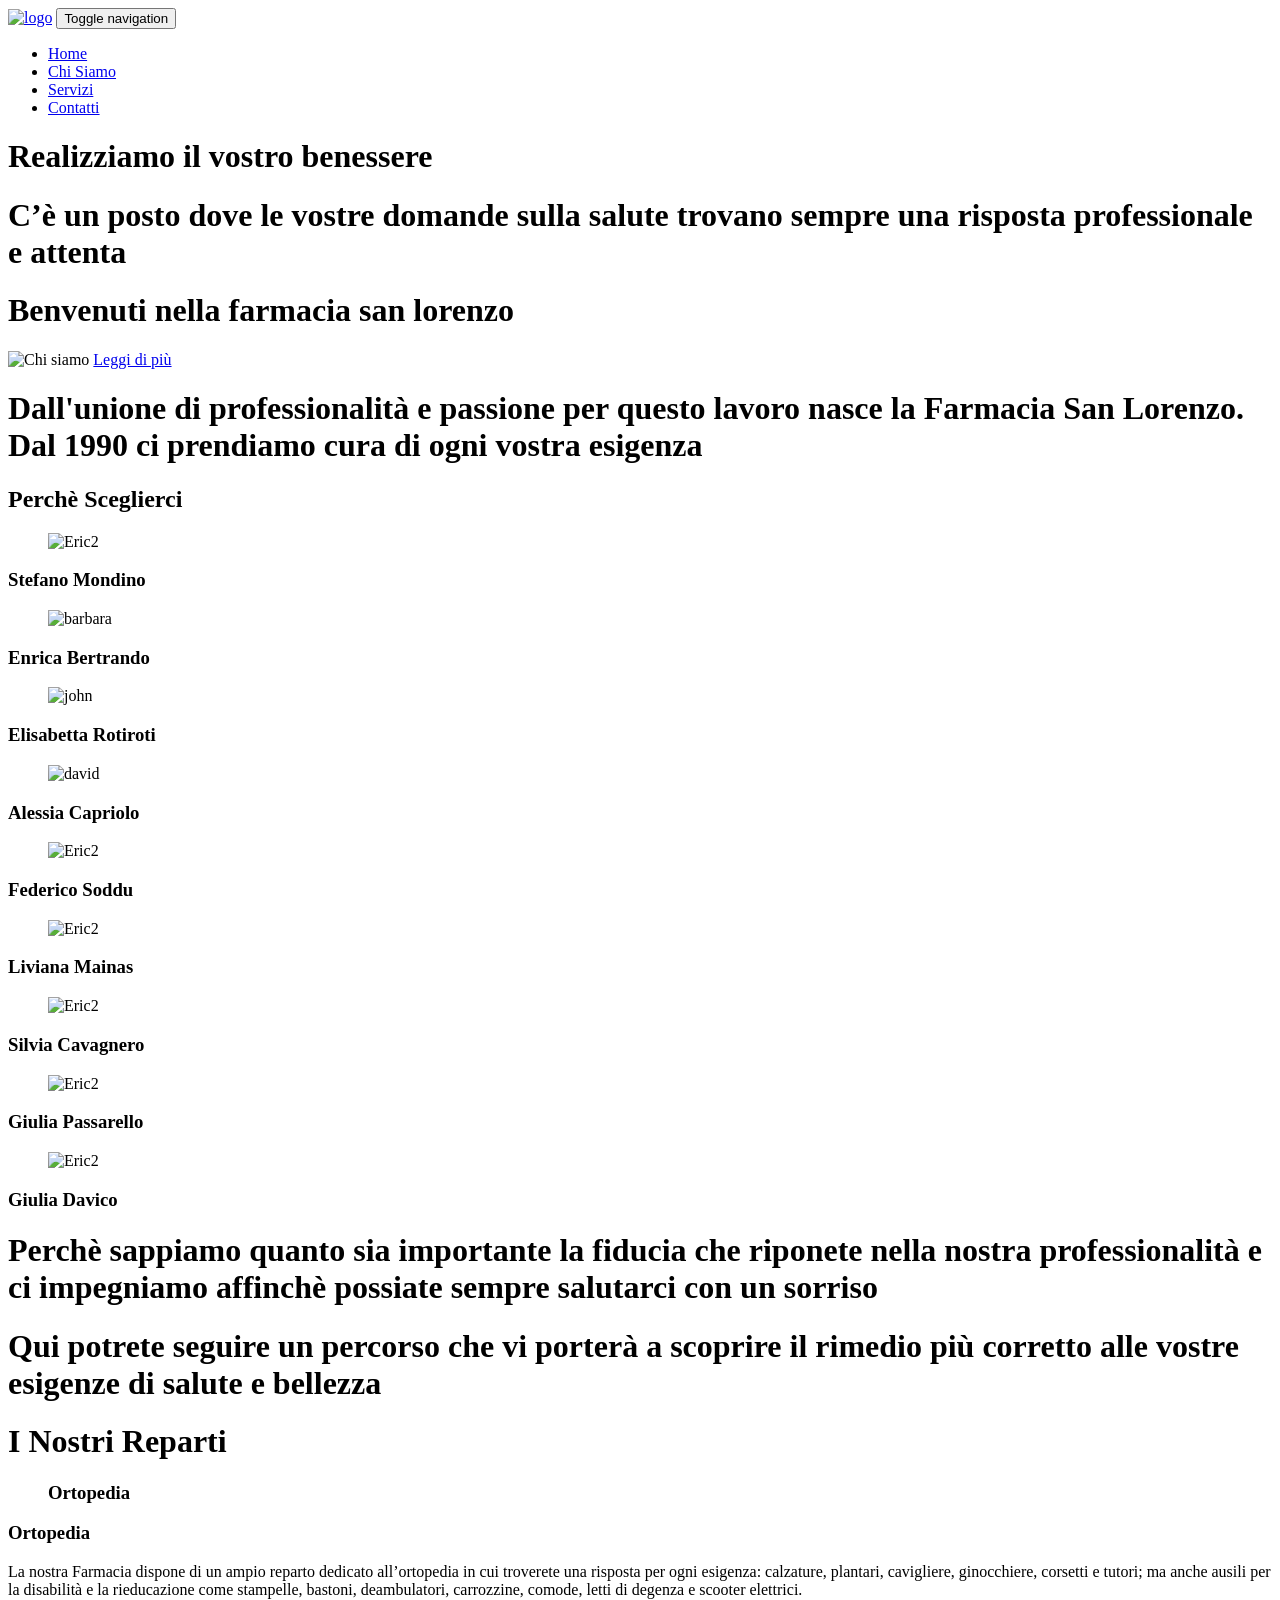
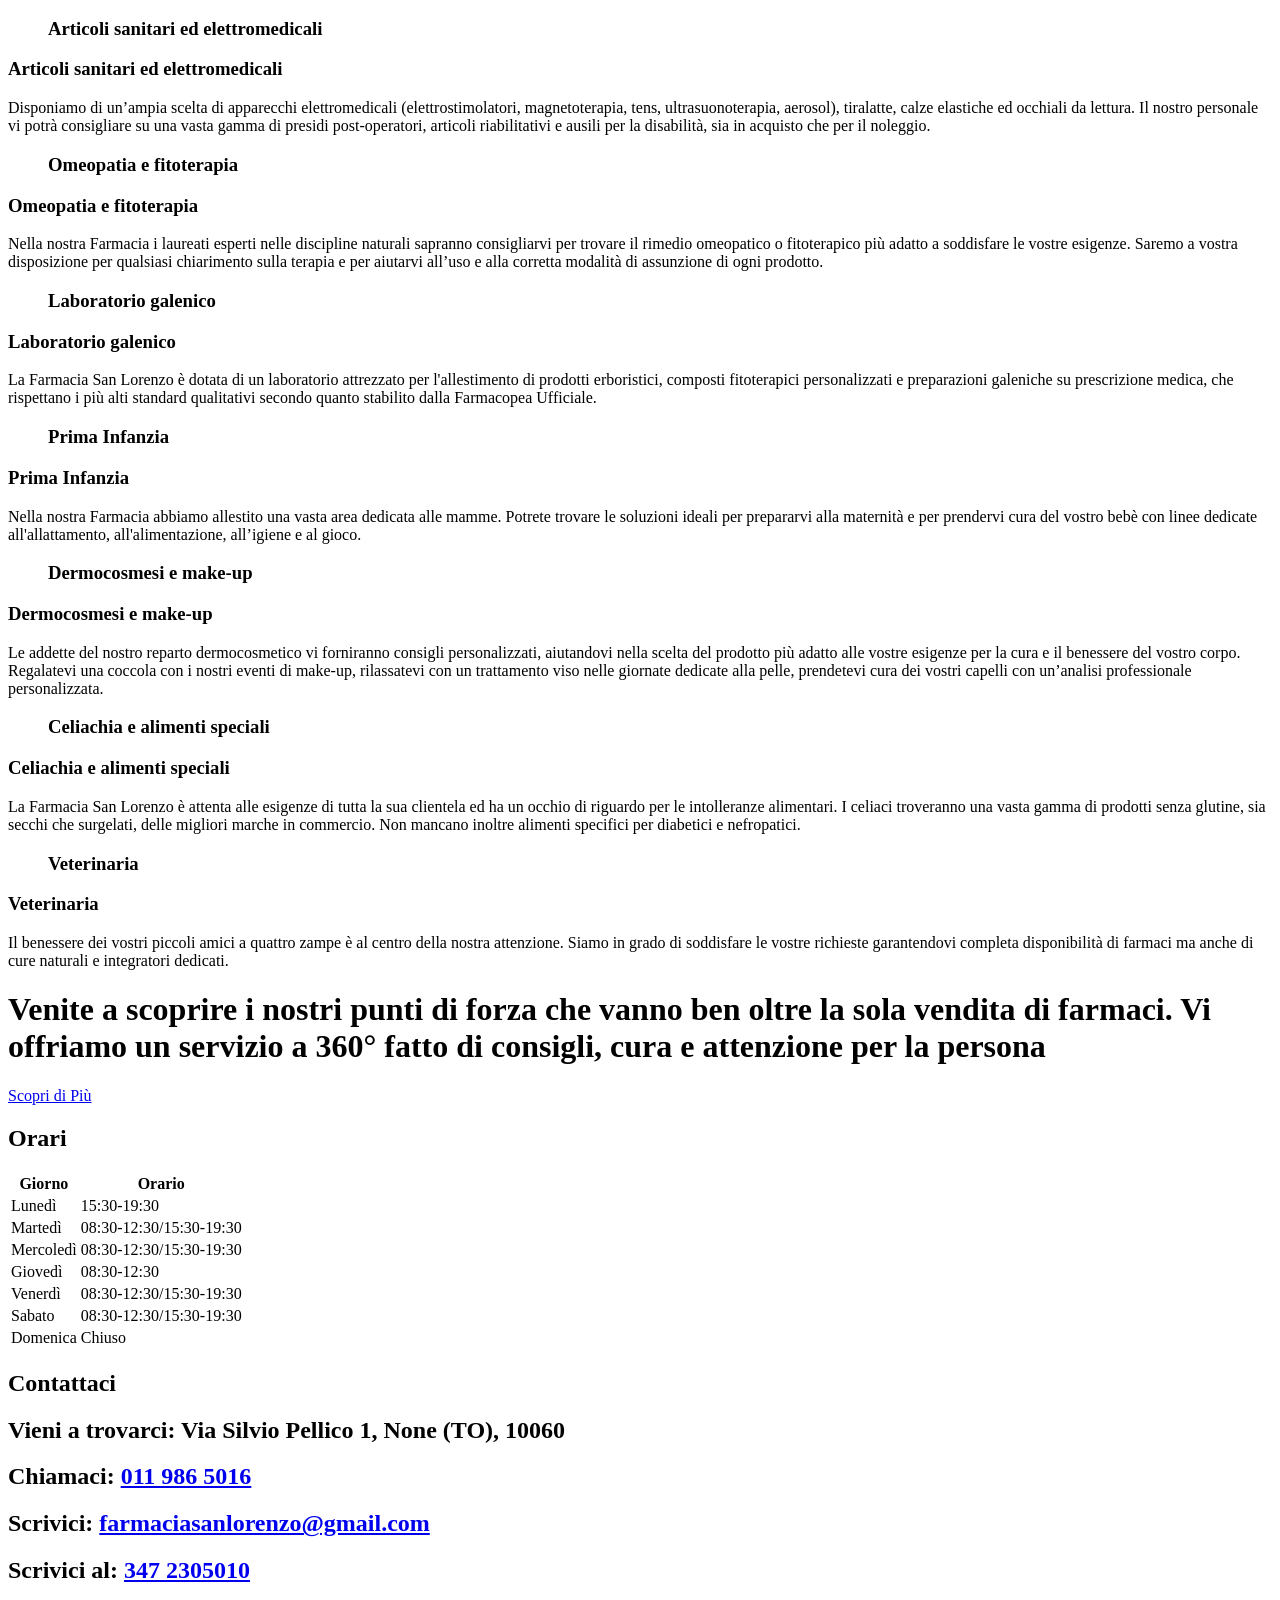
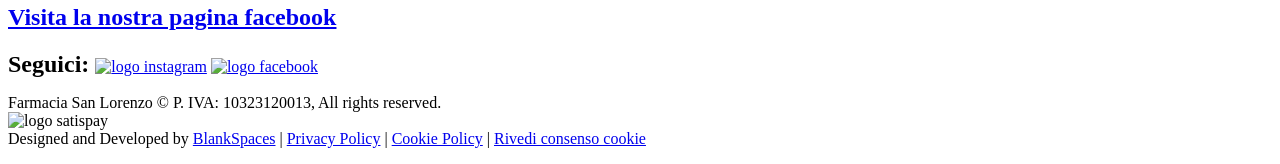
==== index.html @ 815ecdda "Create index.html" ====
<!DOCTYPE html>
<!--[if IE 9]> <html class="ie9"> <![endif]-->
<!--[if !IE]><!-->
<html>
<!--<![endif]-->

<head>
    <!-- <base href="https://www.farmacianone.it/"> -->
    <link rel="apple-touch-icon" sizes="180x180" href="images/apple-touch-icon.png">
    <link rel="icon" type="image/png" href="images/favicon-32x32.png" sizes="32x32">
    <link rel="icon" type="image/png" href="images/favicon-16x16.png" sizes="16x16">
    <link rel="manifest" href="images/manifest.json">
    <link rel="mask-icon" href="images/safari-pinned-tab.svg" color="#5bbad5">
    <link rel="shortcut icon" href="images/favicon.ico">
    <meta name="msapplication-TileColor" content="#ffffff">
    <meta name="msapplication-TileImage" content="images/mstile-144x144.png">
    <meta name="msapplication-config" content="images/browserconfig.xml">
    <meta name="theme-color" content="#ffffff">
    <meta charset="utf-8">
    <title>Farmacia San Lorenzo</title>
    <!--[if IE]> <meta http-equiv="X-UA-Compatible" content="IE=edge"> <![endif]-->
    <meta name="viewport" content="width=device-width, initial-scale=1.0">
    <!-- Google Fonts -->
    <!-- <link href='http://fonts.googleapis.com/css?family=Lato:400,300,700,900,300italic,400italic,700italic' rel='stylesheet' type='text/css'>
    <link href='http://fonts.googleapis.com/css?family=Raleway:400,200,300,500,600,700,800,900' rel='stylesheet' type='text/css'>
    <link href='http://fonts.googleapis.com/css?family=Montserrat:400,700' rel='stylesheet' type='text/css'>
    <link href='http://fonts.googleapis.com/css?family=Open+Sans:400,300italic,400italic,600italic,700italic,600,800,300,700,800italic' rel='stylesheet' type='text/css'>
    <link href='http://fonts.googleapis.com/css?family=Shadows+Into+Light' rel='stylesheet' type='text/css'> -->
    <link rel="stylesheet" href="fonts/futura/stylesheet.css" type="text/css">
    <!-- Google Fonts -->
    <link rel="stylesheet" href="css/animate.css">
    <link rel="stylesheet" href="css/bootstrap.min.css">
    <link rel="stylesheet" href="css/vspacing.min.css">
    <link rel="stylesheet" href="css/font-awesome.min.css">
    <link rel="stylesheet" href="css/simple-line-icons.css">
    <link rel="stylesheet" href="css/style.css">
    <link rel="stylesheet" href="css/revslider/revslider-index10.css">
    <link rel="stylesheet" id="color-scheme" href="css/colors/green.css">
    <link rel="stylesheet" href="css/custom.css">
    <!-- Modernizr -->
    <script src="js/modernizr.js"></script>
    <!--- jQuery -->
    <script src="js/jquery.min.js"></script>
    <!-- Queryloader -->

    <script src="js/queryloader2.min.js"></script>
    <script type="text/javascript">
    var _iub = _iub || [];
    _iub.csConfiguration = {"gdprAppliesGlobally":false,"countryDetection":true,"invalidateConsentWithoutLog":true,"cookiePolicyInOtherWindow":true,"askConsentAtCookiePolicyUpdate":true,"consentOnContinuedBrowsing":false,"perPurposeConsent":true,"lang":"it","siteId":2500313,"floatingPreferencesButtonDisplay":"bottom-right","cookiePolicyId":54361247, "banner":{ "closeButtonRejects":true,"acceptButtonDisplay":true,"customizeButtonDisplay":true,"acceptButtonColor":"#0073CE","acceptButtonCaptionColor":"white","customizeButtonColor":"#212121","customizeButtonCaptionColor":"white","rejectButtonDisplay":true,"rejectButtonColor":"rgba(0, 115.1, 206.17, 0.52)","rejectButtonCaptionColor":"white","listPurposes":true,"explicitWithdrawal":true,"position":"bottom","textColor":"white","backgroundColor":"#000001" }};
    </script>
    <script type="text/javascript" src="//cdn.iubenda.com/cs/iubenda_cs.js" charset="UTF-8" async></script>
</head>

<body>
    <div class="boss-loader-overlay"></div>
    <!-- End .boss-loader-overlay -->

    <div id="wrapper">
        <header id="header" role="banner">
            <nav class="navbar navbar-white navbar-fixed-top animated-dropdown btt-dropdown" role="navigation">
                <div class="navbar-inner sticky-menu">
                    <div class="container">
                        <div class="navbar-header">
                            <a class="navbar-brand logo-farmacia" href="index.php" style="padding:0"><img src="images/SanLorenzo_logo-01.png" class="img-responsive" alt="logo"></a>
                            <button type="button" class="navbar-toggle btn-circle pull-right collapsed" data-toggle="collapse" data-target="#main-navbar-container">
                                <span class="sr-only">Toggle navigation</span>
                                <span class="icon-bar"></span>
                            </button>
                        </div>
                        <!-- End .navbar-header -->
                        <div class="collapse navbar-collapse" id="main-navbar-container">
                            <ul class="nav navbar-nav pull-right">
                                <li class="dropdown active-section">
                                    <a href="index.php">Home</a>
                                </li>
                                <li class="dropdown">
                                    <a href="chi-siamo.html">Chi Siamo</a>
                                </li>
                                <li class="dropdown">
                                    <a href="servizi.html">Servizi</a>
                                </li>
                                <!-- <li class="dropdown">
                                    <a href="news.php">News &amp; Eventi</a>
                                </li> -->
                                <li class="dropdown">
                                    <a href="farmaconsult.php">Contatti</a>
                                </li>
                            </ul>
                        </div>
                        <!-- /.navbar-collapse -->
                    </div>
                    <!-- /.container -->
                </div>
                <!-- End .navbar-inner -->
            </nav>
        </header>
        <!-- End #header -->
        <div id="content" role="main">
            <div id="home-image">
                <div class="container">
                    <div class="row">
                        <div class="col-sm-12">
                            <h1 id="home-content" class="text-uppercase">
                                Realizziamo il vostro benessere
                            </h1>
                        </div>
                    </div>
                </div>
            </div>
            <!-- <div id="revslider-container">
            <div id="revslider">
            <ul>
            <li data-transition="slideleft" data-slotamount="8" data-masterspeed="800" data-thumb="images/farmacia1">

            <img src="images/revslider/dummy.png" alt="slidebg1" data-lazyload="images/farmacia1" data-bgposition="center center" data-bgfit="cover" data-bgrepeat="no-repeat">
        </li>
        <li data-transition="slideleft" data-slotamount="8" data-masterspeed="800" data-thumb="images/farmacia6">

        <img src="images/revslider/dummy.png" alt="slidebg2" data-lazyload="images/farmacia6" data-bgposition="center center" data-bgfit="cover" data-bgrepeat="no-repeat">
    </li>
    <li data-transition="slideleft" data-slotamount="8" data-masterspeed="800" data-thumb="images/farmacia5">

    <img src="images/revslider/dummy.png" alt="slidebg3" data-lazyload="images/farmacia5" data-bgposition="center center" data-bgfit="cover" data-bgrepeat="no-repeat">
</li>
</ul>
</div>

</div> -->
<!-- End #revslider-container -->
<div id="way-home" class="fraseadeffetto">
    <div class="container">
        <div class="row">
            <div class="col-sm-12">
                <h1>C’è un posto dove le vostre domande sulla salute trovano sempre una risposta professionale e attenta</h1>
            </div>
        </div>
    </div>
</div>
<div class=" pt60 pb60" id="chisiamo">
    <div class="container">
        <div class="row">
            <div class="col-sm-10 col-sm-offset-1 text-center">
                <h1 class="title mb30 text-center title-underblock">Benvenuti nella farmacia san lorenzo</h1>
                <!-- <p>Dall'unione di professionalità e passione per questo lavoro nasce la Farmacia San Lorenzo che dal 1990 si prende cura di ogni vostra esigenza</p> -->
                <img src="images/Logo-SanLorenzo.png" alt="Chi siamo" class="center-block img-responsive whoami" />
                <a class="readmore btn btn-default" href="chi-siamo.html">Leggi di più</a>
            </div>
        </div>
    </div>
</div>
<div class="fraseadeffetto2">
    <div class="container">
        <div class="row">
            <div class="col-sm-12">
                <h1>
                    Dall'unione di professionalità e passione per questo lavoro nasce la Farmacia San Lorenzo. Dal 1990 ci prendiamo cura di ogni vostra esigenza
                </h1>
            </div>
        </div>
    </div>
</div>
    <div class="team-parallax">
        <div class="container">
            <div class="row">
                <div class="col-md-12">
                    <h2 class="mb40 title-underblock text-center">Perchè Sceglierci </h2>
                    <div class="team-member-carousel owl-carousel dark nav-higher">
                        <div class="team-member text-center">
                            <figure class="partner">
                                <img src="images/team/baby.jpg" alt="Eric2" class="img-responsive img-circle">
                            </figure>
                            <h3>Stefano Mondino</h3>
                        </div>
                        <!-- End .team-member -->

                        <div class="team-member text-center">
                            <figure class="partner">
                                <img src="images/team/baby1.jpg" alt="barbara" class="img-responsive img-circle">
                            </figure>
                            <h3>Enrica Bertrando</h3>
                        </div>
                        <!-- End .team-member -->

                        <!--<div class="team-member text-center">
                            <figure class="partner">
                                <img src="images/team/baby2.jpg" alt="sarah" class="img-responsive img-circle">
                            </figure>
                            <h3>Para Tiziana</h3>
                        </div>-->
                        <!-- End .team-member -->

                        <div class="team-member text-center">
                            <figure class="partner">
                                <img src="images/team/baby3.jpg" alt="john" class="img-responsive img-circle">
                            </figure>
                            <h3>Elisabetta Rotiroti</h3>
                        </div>
                        <!-- End .team-member -->

                        <div class="team-member text-center">
                            <figure class="partner">
                                <img src="images/team/baby4.jpg" alt="david" class="img-responsive img-circle">
                            </figure>
                            <h3>Alessia Capriolo</h3>
                        </div>
                        <!-- End .team-member -->

                        <div class="team-member text-center">
                            <figure class="partner">
                                <img src="images/team/baby5.jpg" alt="Eric2" class="img-responsive img-circle">
                            </figure>
                            <h3>Federico Soddu</h3>
                        </div>
                        <!-- End .team-member -->

                        <div class="team-member text-center">
                            <figure class="partner">
                                <img src="images/team/baby6.jpg" alt="Eric2" class="img-responsive img-circle">
                            </figure>
                            <h3>Liviana Mainas</h3>
                        </div>
                        <!-- End .team-member -->

                        <div class="team-member text-center">
                            <figure class="partner">
                                <img src="images/team/baby7.jpg" alt="Eric2" class="img-responsive img-circle">
                            </figure>
                            <h3>Silvia Cavagnero</h3>
                        </div>
                        <!-- End .team-member -->

                        <div class="team-member text-center">
                            <figure class="partner">
                                <img src="images/team/baby8.jpg" alt="Eric2" class="img-responsive img-circle">
                            </figure>
                            <h3>Giulia Passarello</h3>
                        </div>
                        <!-- End .team-member -->

                        <div class="team-member text-center">
                            <figure class="partner">
                                <img src="images/team/baby9.jpg" alt="Eric2" class="img-responsive img-circle">
                            </figure>
                            <h3>Giulia Davico</h3>
                        </div>
                        <!-- End .team-member -->
                    </div>
                    <!-- End .owl-carousel -->
                </div>
                <!-- End .col-md-12 -->
            </div>
            <!-- End .row -->
        </div>
        <!-- End .container -->
        <div class="frasesottoteam">
            <div class="container">
                <div class="row">
                    <div class="col-sm-12">
                        <h1 class="text-center">Perchè sappiamo quanto sia importante la fiducia che riponete nella nostra professionalità e ci impegniamo affinchè possiate sempre salutarci con un sorriso
                    </div>
                </div>
            </div>
        </div>
    </div>
    <div id="way-services" class="fraseadeffetto2">
        <div class="container">
            <div class="row">
                <div class="col-sm-12">
                    <h1>Qui potrete seguire un percorso che vi porterà a scoprire il rimedio più corretto alle vostre esigenze di salute e bellezza
                    </div>
                </div>
            </div>
        </div>
        <!-- space -->
        <div id="servizi" class="container-fluid">
            <div class="mb40"></div>
            <h1 class="title text-center mb40 pt20 title-underblock">I Nostri <span class="first-color">Reparti</span></h1>
            <!-- End. container -->
            <div id="portfolio-item-container" class="max-col-4 popup-gallery" data-layoutmode="fitRows">

                <div class="portfolio-item box3d center fashion video">
                    <div class="box3d-wrapper">
                        <figure class="front">
                            <div class="title-tile">
                                <h3 class="btn-block text-center">Ortopedia</h3>
                            </div>
                            <div class="img-tile" style="background-image:url(images/icone/ortopedia.png)"></div>
                        </figure>
                        <div class="portfolio-meta back">
                            <div class="vcenter-container">
                                <div class="vcenter">
                                    <h3 class="portfolio-title text-center title-underblock">Ortopedia</h3>
                                </div>
                                <!-- End .vcenter -->
                                <div class="portfolio-tags">
                                    <p>
                                        La nostra Farmacia dispone di un ampio reparto
                                        dedicato all’ortopedia in cui troverete una risposta per ogni esigenza:
                                        calzature, plantari, cavigliere, ginocchiere, corsetti e tutori; ma
                                        anche ausili per la disabilità e la rieducazione come stampelle,
                                        bastoni, deambulatori, carrozzine, comode, letti di degenza e scooter
                                        elettrici.
                                    </p>
                                </div>

                            </div>
                            <!-- End .vcenter-container -->
                        </div>
                        <!-- End .back -->
                    </div>
                    <!-- End .box3d-wrapper -->
                </div>
                <!-- End .box3d -->
                <div class="portfolio-item box3d center fashion photography">
                    <div class="box3d-wrapper">
                        <figure class="front">
                            <div class="title-tile">
                                <h3 class="btn-block text-center">Articoli sanitari ed elettromedicali</h3>
                            </div>
                            <div class="img-tile" style="background-image:url(images/icone/articoli-sanitari.png)"></div>
                        </figure>
                        <div class="portfolio-meta back">
                            <div class="vcenter-container">
                                <div class="vcenter">
                                    <h3 class="portfolio-title text-center title-underblock">Articoli sanitari ed elettromedicali</h3>
                                </div>
                                <!-- End .vcenter -->
                                <div class="portfolio-tags">
                                    <p>
                                        Disponiamo di un’ampia scelta di apparecchi elettromedicali
                                        (elettrostimolatori, magnetoterapia, tens, ultrasuonoterapia, aerosol),
                                        tiralatte, calze elastiche ed occhiali da lettura. Il nostro personale
                                        vi potrà consigliare su una vasta gamma di presidi post-operatori,
                                        articoli riabilitativi e ausili per la disabilità, sia in acquisto che
                                        per il noleggio.
                                    </p>
                                </div>

                            </div>
                            <!-- End .vcenter-container -->
                        </div>
                        <!-- End .back -->
                    </div>
                    <!-- End .box3d-wrapper -->
                </div>
                <!-- End .box3d -->
                <div class="portfolio-item box3d center video photography">
                    <div class="box3d-wrapper">
                        <figure class="front">
                            <div class="title-tile">
                                <h3 class="btn-block text-center">Omeopatia e fitoterapia</h3>
                            </div>
                            <div class="img-tile" style="background-image:url(images/icone/omeopatia2.png)"></div>
                        </figure>
                        <div class="portfolio-meta back">
                            <div class="vcenter-container">
                                <div class="vcenter">
                                    <h3 class="portfolio-title text-center title-underblock">Omeopatia e fitoterapia</h3>
                                </div>
                                <!-- End .vcenter -->
                                <div class="portfolio-tags">
                                    <p>
                                        Nella nostra Farmacia i laureati esperti nelle discipline
                                        naturali sapranno consigliarvi per trovare il rimedio omeopatico o
                                        fitoterapico più adatto a soddisfare le vostre esigenze. Saremo a vostra
                                        disposizione per qualsiasi chiarimento sulla terapia e per aiutarvi
                                        all’uso e alla corretta modalità di assunzione di ogni prodotto.
                                    </p>
                                </div>

                            </div>
                            <!-- End .vcenter-container -->
                        </div>
                        <!-- End .back -->
                    </div>
                    <!-- End .box3d-wrapper -->
                </div>
                <!-- End .box3d -->
                <div class="portfolio-item box3d center design">
                    <div class="box3d-wrapper">
                        <figure class="front">
                            <div class="title-tile">
                                <h3 class="btn-block text-center">Laboratorio galenico</h3>
                            </div>
                            <div class="img-tile" style="background-image:url(images/icone/laboratorio.png)"></div>
                        </figure>
                        <div class="portfolio-meta back">
                            <div class="vcenter-container">
                                <div class="vcenter">
                                    <h3 class="portfolio-title text-center title-underblock">Laboratorio galenico</h3>
                                </div>
                                <!-- End .vcenter -->
                                <div class="portfolio-tags">
                                    <p>
                                        La Farmacia San Lorenzo è dotata di un laboratorio
                                        attrezzato per l'allestimento di prodotti erboristici, composti
                                        fitoterapici personalizzati e preparazioni galeniche su prescrizione
                                        medica, che rispettano i più alti standard qualitativi secondo quanto
                                        stabilito dalla Farmacopea Ufficiale.
                                    </p>
                                </div>

                            </div>
                            <!-- End .vcenter-container -->
                        </div>
                        <!-- End .back -->
                    </div>
                    <!-- End .box3d-wrapper -->
                </div>
                <!-- End .box3d -->
                <div class="portfolio-item box3d center fashion video">
                    <div class="box3d-wrapper">
                        <figure class="front">
                            <div class="title-tile">
                                <h3 class="btn-block text-center">Prima Infanzia</h3>
                            </div>
                            <div class="img-tile" style="background-image:url(images/icone/infanzia.png)"></div>
                        </figure>
                        <div class="portfolio-meta back">
                            <div class="vcenter-container">
                                <div class="vcenter">
                                    <h3 class="portfolio-title text-center title-underblock">Prima Infanzia</h3>
                                </div>
                                <!-- End .vcenter -->
                                <div class="portfolio-tags">
                                    <p>
                                        Nella nostra Farmacia abbiamo allestito una vasta
                                        area dedicata alle mamme. Potrete trovare le soluzioni ideali per
                                        prepararvi alla maternità e per prendervi cura del vostro bebè con linee
                                        dedicate all'allattamento, all'alimentazione, all’igiene e al gioco.
                                    </p>
                                </div>

                            </div>
                            <!-- End .vcenter-container -->
                        </div>
                        <!-- End .back -->
                    </div>
                    <!-- End .box3d-wrapper -->
                </div>
                <!-- End .box3d -->
                <div class="portfolio-item box3d center fashion photography">
                    <div class="box3d-wrapper">
                        <figure class="front">
                            <div class="title-tile">
                                <h3 class="btn-block text-center">Dermocosmesi e make-up</h3>
                            </div>
                            <div class="img-tile" style="background-image:url(images/icone/cosmetici.png)"></div>
                        </figure>
                        <div class="portfolio-meta back">
                            <div class="vcenter-container">
                                <div class="vcenter">
                                    <h3 class="portfolio-title text-center title-underblock">Dermocosmesi e make-up</h3>
                                </div>
                                <!-- End .vcenter -->
                                <div class="portfolio-tags">
                                    <p>
                                        Le addette del nostro reparto dermocosmetico vi forniranno
                                        consigli personalizzati, aiutandovi nella scelta del prodotto più adatto
                                        alle vostre esigenze per la cura e il benessere del vostro corpo.
                                        Regalatevi una coccola con i nostri eventi di make-up, rilassatevi con
                                        un trattamento viso nelle giornate dedicate alla pelle, prendetevi cura
                                        dei vostri capelli con un’analisi professionale personalizzata.
                                    </p>
                                </div>

                            </div>
                            <!-- End .vcenter-container -->
                        </div>
                        <!-- End .back -->
                    </div>
                    <!-- End .box3d-wrapper -->
                </div>
                <!-- End .box3d -->
                <div class="portfolio-item box3d center video photography">
                    <div class="box3d-wrapper">
                        <figure class="front">
                            <div class="title-tile">
                                <h3 class="btn-block text-center">Celiachia e alimenti speciali</h3>
                            </div>
                            <div class="img-tile" style="background-image:url(images/icone/glutine.png)"></div>
                        </figure>
                        <div class="portfolio-meta back">
                            <div class="vcenter-container">
                                <div class="vcenter">
                                    <h3 class="portfolio-title text-center title-underblock">Celiachia e alimenti speciali</h3>
                                </div>
                                <!-- End .vcenter -->
                                <div class="portfolio-tags">
                                    <p>
                                        La Farmacia San Lorenzo è attenta alle esigenze di tutta la
                                        sua clientela ed ha un occhio di riguardo per le intolleranze
                                        alimentari. I celiaci troveranno una vasta gamma di prodotti senza
                                        glutine, sia secchi che surgelati, delle migliori marche in commercio.
                                        Non mancano inoltre alimenti specifici per diabetici e nefropatici.
                                    </p>
                                </div>

                            </div>
                            <!-- End .vcenter-container -->
                        </div>
                        <!-- End .back -->
                    </div>
                    <!-- End .box3d-wrapper -->
                </div>
                <!-- End .box3d -->
                <div class="portfolio-item box3d center design">
                    <div class="box3d-wrapper">
                        <figure class="front">
                            <div class="title-tile">
                                <h3 class="btn-block text-center">Veterinaria</h3>
                            </div>
                            <div class="img-tile" style="background-image:url(images/icone/veterinaria.png)"></div>
                        </figure>
                        <div class="portfolio-meta back">
                            <div class="vcenter-container">
                                <div class="vcenter">
                                    <h3 class="portfolio-title text-center title-underblock">Veterinaria</h3>
                                </div>
                                <!-- End .vcenter -->
                                <div class="portfolio-tags">
                                    <p>
                                        Il benessere dei vostri piccoli amici a quattro
                                        zampe è al centro della nostra attenzione. Siamo in grado di soddisfare
                                        le vostre richieste garantendovi completa disponibilità di farmaci ma
                                        anche di cure naturali e integratori dedicati.
                                    </p>
                                </div>
                            </div>
                            <!-- End .vcenter-container -->
                        </div>
                        <!-- End .back -->
                    </div>
                    <!-- End .box3d-wrapper -->
                </div>
                <!-- End .box3d -->
            </div>
        </div>
        <!-- End #portfolio-item-container -->
        <div id="way-news" class="fraseadeffetto2">
            <div class="container">
                <div class="row">
                    <div class="col-sm-12">
                        <h1>
                            Venite a scoprire i nostri punti di forza che vanno ben
                            oltre la sola vendita di farmaci. Vi offriamo un servizio a 360° fatto
                            di consigli, cura e attenzione per la persona
                        </h1>
                    </div>
                    <div class="col-sm-12">
                        <a href="servizi.html" class="btn readmore btn-default ">Scopri di Più</a>
                    </div>
                </div>
            </div>
        </div>
        <div class="mb20 visible-xs visible-sm"></div>
        <!--space -->
        <!-- <div class="title text-center parallax pt200 pb200">
            <div class="container">
                <div class="row">
                    <div class="col-md-8 col-md-push-2">
                        <h2 class="title text-center mb10 title-underblock">Scarica gratuitamente la nostra app da  Google Play Store ed App Store</h2>
                        <h2 class="title text-center mb30">La vostra farmacia a portata di app!</h2>
                        <h3 class="text-center">
                        L' impresa leader in Italia nella gestione economica e logistica della Farmacia
                    </h3>
                    <div class="mb20"></div>
                    <div class="col-sm-12">
                        <a href="farmaconsult.php" class="btn btn-default readmore text-uppercase ">Contattaci</a>
                    </div>
                </div>
            </div>
        </div>
    </div> -->

    <div id="wrapper-contatti">
        <div class="container pt50 pb50" id="contatti">
            <div class="row">
                <div class="col-sm-8 col-sm-offset-2">
                    <div class="widget">
                        <h2 class="text-center title-underblock">Orari</h2>
                        <div class="table-responsive mt30">
                            <table class="table table-bordered">
                                <thead>
                                    <tr>
                                        <th class="text-center">Giorno</th>
                                        <th class="text-center">Orario </th>
                                    </tr>
                                </thead>
                                <tbody>
                                    <tr><td class="text-center">Lunedì</td><td class="text-center">15:30-19:30</td></tr><tr><td class="text-center">Martedì</td><td class="text-center">08:30-12:30/15:30-19:30</td></tr><tr><td class="text-center">Mercoledì</td><td class="text-center">08:30-12:30/15:30-19:30</td></tr><tr><td class="text-center">Giovedì</td><td class="text-center">08:30-12:30</td></tr><tr><td class="text-center">Venerdì</td><td class="text-center">08:30-12:30/15:30-19:30</td></tr><tr><td class="text-center">Sabato</td><td class="text-center">08:30-12:30/15:30-19:30</td></tr><tr class="active"><td class="text-center">Domenica</td><td class="text-center">Chiuso</td></tr>                                </tbody>
                            </table>
                        </div>
                        <!-- End .table-responsive -->
                    </div>
                </div>
                <!-- End .col-sm-6 -->
            </div>
            <!-- End .row -->
        </div>
    </div>
</div>
<footer id="footer" role="contentinfo">
    <div id="footer-top-map"></div>
    <!-- End #footer-top-map -->
    <div class="mb60"></div>
    <!-- space -->
    <div class="container">
        <div class="row">
            <div class="col-sm-12 pb50 text-center">
                <h2 class="mb30 title-underblock">Contattaci</h2>
                <div class="col-sm-12 mega-contact">
                    <h2>
                        <strong>Vieni a trovarci: </strong> Via Silvio Pellico 1, None (TO), 10060
                    </h2>
                </div>
                <div class="col-sm-12 mega-contact">
                    <h2 class="tel">
                        <strong>Chiamaci: </strong><a href="tel:+390119865016">011 986 5016</a>
                    </h2>
                </div>
                <div class="col-xs-12 mega-contact">
                    <h2>
                        <strong>Scrivici: </strong> <a href="mailto:farmaciasanlorenzo@gmail.com">farmaciasanlorenzo@gmail.com</a>
                    </h2>
                </div>
                <div class="col-sm-12 mega-contact">
                    <h2>
                        <strong>Scrivici al: </strong> <a href="tel:+393472305010">347 2305010</a>
                    </h2>
                </div>
                <div class="col-xs-12 mega-contact">
                    <h2>
                        <a href="https://www.facebook.com/Farmacia-San-Lorenzo-207963442566927/"><strong>Visita la nostra pagina facebook </strong></a>
                    </h2>
                </div>
                <div class="col-xs-12 mega-contact">
                    <h2 style="display: inline">
                        <strong>Seguici:</strong>
                    </h2>
                        <a href="https://www.instagram.com/farmaciasanlorenzonone/"><img width="30px" src="images/instagram.png" alt="logo instagram"></a>
                        <a href="https://www.facebook.com/Farmacia-San-Lorenzo-207963442566927/"><img width="30px" src="images/facebook.png" alt="logo facebook"></a>
                </div>
            </div>
            <!-- End .col-xs-12 -->
        </div>
        <!-- <div class="col-sm-6 col-sm-offset-3">
            <h2 class="mb30">Contattaci</h2>
            <form action="contacts.php" method="post" id="contact-form">
                <div class="row">
                    <div class="col-md-6">
                        <div class="form-group">
                            <label for="contactname" class="input-desc">Nome</label>
                            <input type="text" class="form-control" id="contactname" name="contactname" placeholder="Nome" required>
                        </div>

                    </div>

                    <div class="col-md-6">
                        <div class="form-group">
                            <label for="contactlastname" class="input-desc">Cognome</label>
                            <input type="text" class="form-control" id="contactsurname" name="contactsurname" placeholder="Cognome">
                        </div>

                    </div>

                </div>

                <div class="row">
                    <div class="col-md-6">
                        <div class="form-group">
                            <label for="contactemail" class="input-desc">Email</label>
                            <input type="email" class="form-control" id="contactemail" name="contactemail" placeholder="Email" required>
                        </div>

                    </div>

                    <div class="col-md-6">
                        <div class="form-group">
                            <label for="contactsubject" class="input-desc">Telefono</label>
                            <input type="tel" class="form-control" id="contactphone" name="contactphone" placeholder="Telefono">
                        </div>

                    </div>

                </div>

                <div class="row">
                    <div class="col-md-12">
                        <div class="form-group">
                            <label for="contactmessage" class="input-desc">Messaggio</label>
                            <textarea class="form-control" rows="6" id="contactmessage" name="contactmessage" placeholder="Messaggio" required></textarea>
                        </div>

                        <input type="hidden" name="contacttoken" value="vogAh63vK/5WqNSqPUGpSOhT5IsOJ/3h">

                        <div class="mb5"></div>

                        <div class="col-xs-12 text-center">
                            <div class="form-group">
                                <button type="submit" class="btn btn-default readmore min-width" data-loading-text="Invio..">Invia</button>
                            </div>
                        </div>
                    </div>

                </div>

            </form>
        </div>
        <div class="mb40 visible-xs"></div> -->
        <!-- space -->


    </div>
    <!-- End .container -->
    <div class="mb40 mb30-xs"></div>
    <!-- space -->
</div>
<!-- End #content -->
<div id="footer-bottom">
    <div class="container">
        <div class="row">
            <div class="col-xs-12">
                <p class="copyright">Farmacia San Lorenzo &copy; P. IVA: 10323120013, All rights reserved.
                <br>
                <img width="110px" src="images/satispay.png" alt="logo satispay">
                <br> Designed and Developed by <a href="http://www.blankspaces.it">BlankSpaces</a>
                    | <a href="privacy-policy.html">Privacy Policy</a>
                    |
                    <a href="cookie-policy.html">Cookie Policy</a>
                    |
                    <a href="#" class="iubenda-cs-preferences-link">Rivedi consenso cookie</a>
                </p>
            </div>
            <!-- End .col-xs-12 -->
        </div>
        <!-- End .row -->
    </div>
    <!-- End .container -->
</div>
<!-- End #footer-bottom -->
</footer>
<!-- End #footer -->
</div>
<!-- End #wrapper -->
<a href="#top" id="scroll-top" class="white" title="Back to Top"><i class="fa fa-long-arrow-up"></i></a>
<a class="whatsapp" href="https://wa.me/393472305010" title="Whataspp chat" target="_blank" rel="noopener nofollow"><i class="fa fa-whatsapp"></i></a>
<!-- END -->
<!-- Smoothscroll -->
<script src="js/smoothscroll.js"></script>
<script src="js/bootstrap.min.js"></script>
<!-- <script src="js/jquery.hoverIntent.min.js"></script> -->
<script src="js/jquery.nicescroll.min.js"></script>
<script src="js/noframework.waypoints.min.js"></script>
<!-- <script src="js/waypoints-sticky.min.js"></script> -->
<!-- <script src="js/jquery.debouncedresize.js"></script> -->
<!-- <script src="js/retina.min.js"></script> -->
<script src="js/owl.carousel.min.js"></script>
<!-- <script src="js/jflickrfeed.min.js"></script> -->
<!-- <script src="js/twitter/jquery.tweet.min.js"></script> -->
<!-- <script src="js/skrollr.min.js"></script> -->
<!-- <script src="js/jquery.countTo.js"></script> -->
<script src="js/isotope.pkgd.min.js"></script>
<script src="js/jquery.themepunch.tools.min.js"></script>
<script src="js/jquery.themepunch.revolution.min.js"></script>
<!-- <script src="js/wow.min.js"></script> -->
<!-- <script src="js/jquery.validate.min.js"></script> -->
<script src="js/contact.js"></script>
<script src="js/main.js"></script>
<script>
// var stickyMenu = new Waypoint({
//     element: document.getElementById('su-di-noi'),
//     handler: function(direction) {
//         if (direction === 'down') {
//             this.destroy();
//         }
//     },
//     offset: '20%',
//     triggerOnce: true
// });
</script>
<!-- Google map javascript api v3 -->
<script src="https://maps.googleapis.com/maps/api/js?callback=initMap&key=AIzaSyBmjQYmdZnosbAmyFQnWOx8FyLU5jUsHJM" async defer></script>
<script>
var initMap = function() {
    if (document.getElementById("footer-top-map")) {
        var locations = [
            ['<div class="map-info-box"><ul class="contact-info-list"><li><span><i class="fa fa-home fa-fw"></i></span> Farmacia San Lorenzo - Via Silvio Pellico 1, 10060 None (TO)</li><li><span><i class="fa fa-phone fa-fw"></i></span> +39 011 986 5016</li></ul></div>', 44.9338544, 7.5415832, 15]
        ];

        var map = new google.maps.Map(document.getElementById('footer-top-map'), {
            zoom: 16,
            center: new google.maps.LatLng(44.9338544, 7.5415832),
            scrollwheel: false,
            mapTypeId: google.maps.MapTypeId.ROADMAP,

        });

        var infowindow = new google.maps.InfoWindow();
        var marker, i;

        for (i = 0; i < locations.length; i++) {
            marker = new google.maps.Marker({
                position: new google.maps.LatLng(locations[i][1], locations[i][2]),
                map: map,
                animation: google.maps.Animation.DROP,
                icon: 'images/pin2.png',
            });

            google.maps.event.addListener(marker, 'click', (function(marker, i) {
                return function() {
                    infowindow.setContent(locations[i][0]);
                    infowindow.open(map, marker);
                }
            })(marker, i));
        }
    }
};

$(document).ready(function() {
    $(".portfolio-item").on("click", function() {
        $(this).toggleClass("hover");
    });

    /* var waypoint_home = new Waypoint({
        element: document.getElementById('home-image'),
        handler: function(direction) {
            $('.active-section').removeClass('active-section');
            $('#main-navbar-container li:eq(0)').addClass('active-section');
        }
    });

    var waypoint_home_2 = new Waypoint({
        element: document.getElementById('way-home'),
        handler: function(direction) {
            $('.active-section').removeClass('active-section');
            $('#main-navbar-container li:eq(0)').addClass('active-section');
        }
    });

    var waypoint_whoami = new Waypoint({
        element: document.getElementById('chisiamo'),
        handler: function(direction) {
            $('.active-section').removeClass('active-section');
            $('#main-navbar-container li:eq(1)').addClass('active-section');
        }
    });

    var waypoint_services = new Waypoint({
        element: document.getElementById('way-services'),
        handler: function(direction) {
            $('.active-section').removeClass('active-section');
            $('#main-navbar-container li:eq(2)').addClass('active-section');
        }
    });

    var waypoint_news = new Waypoint({
        element: document.getElementById('way-news'),
        handler: function(direction) {
            $('.active-section').removeClass('active-section');
            $('#main-navbar-container li:eq(3)').addClass('active-section');
        }
    });

    var waypoint_contacts = new Waypoint({
        element: document.getElementById('wrapper-contatti'),
        handler: function(direction) {
            $('.active-section').removeClass('active-section');
            $('#main-navbar-container li:eq(4)').addClass('active-section');
        }
    }); */
});

</script>
</body>

</html>
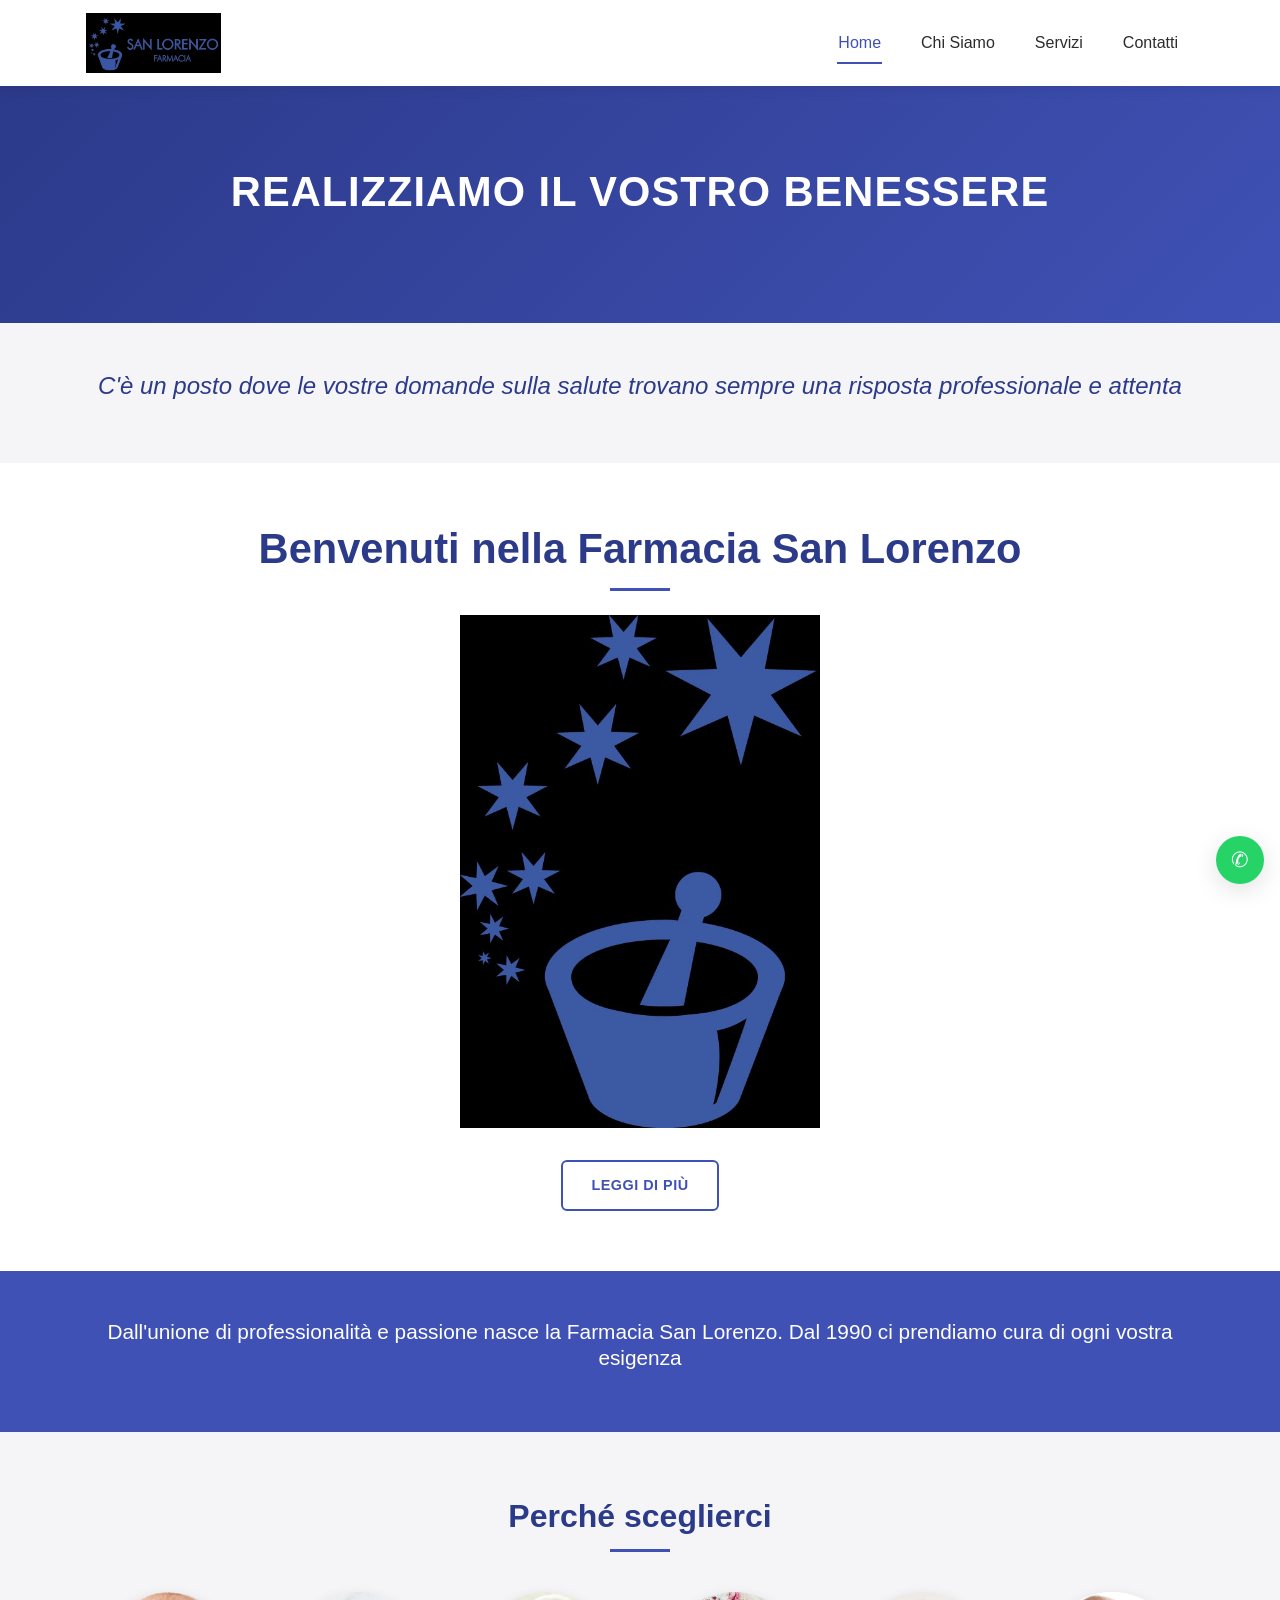
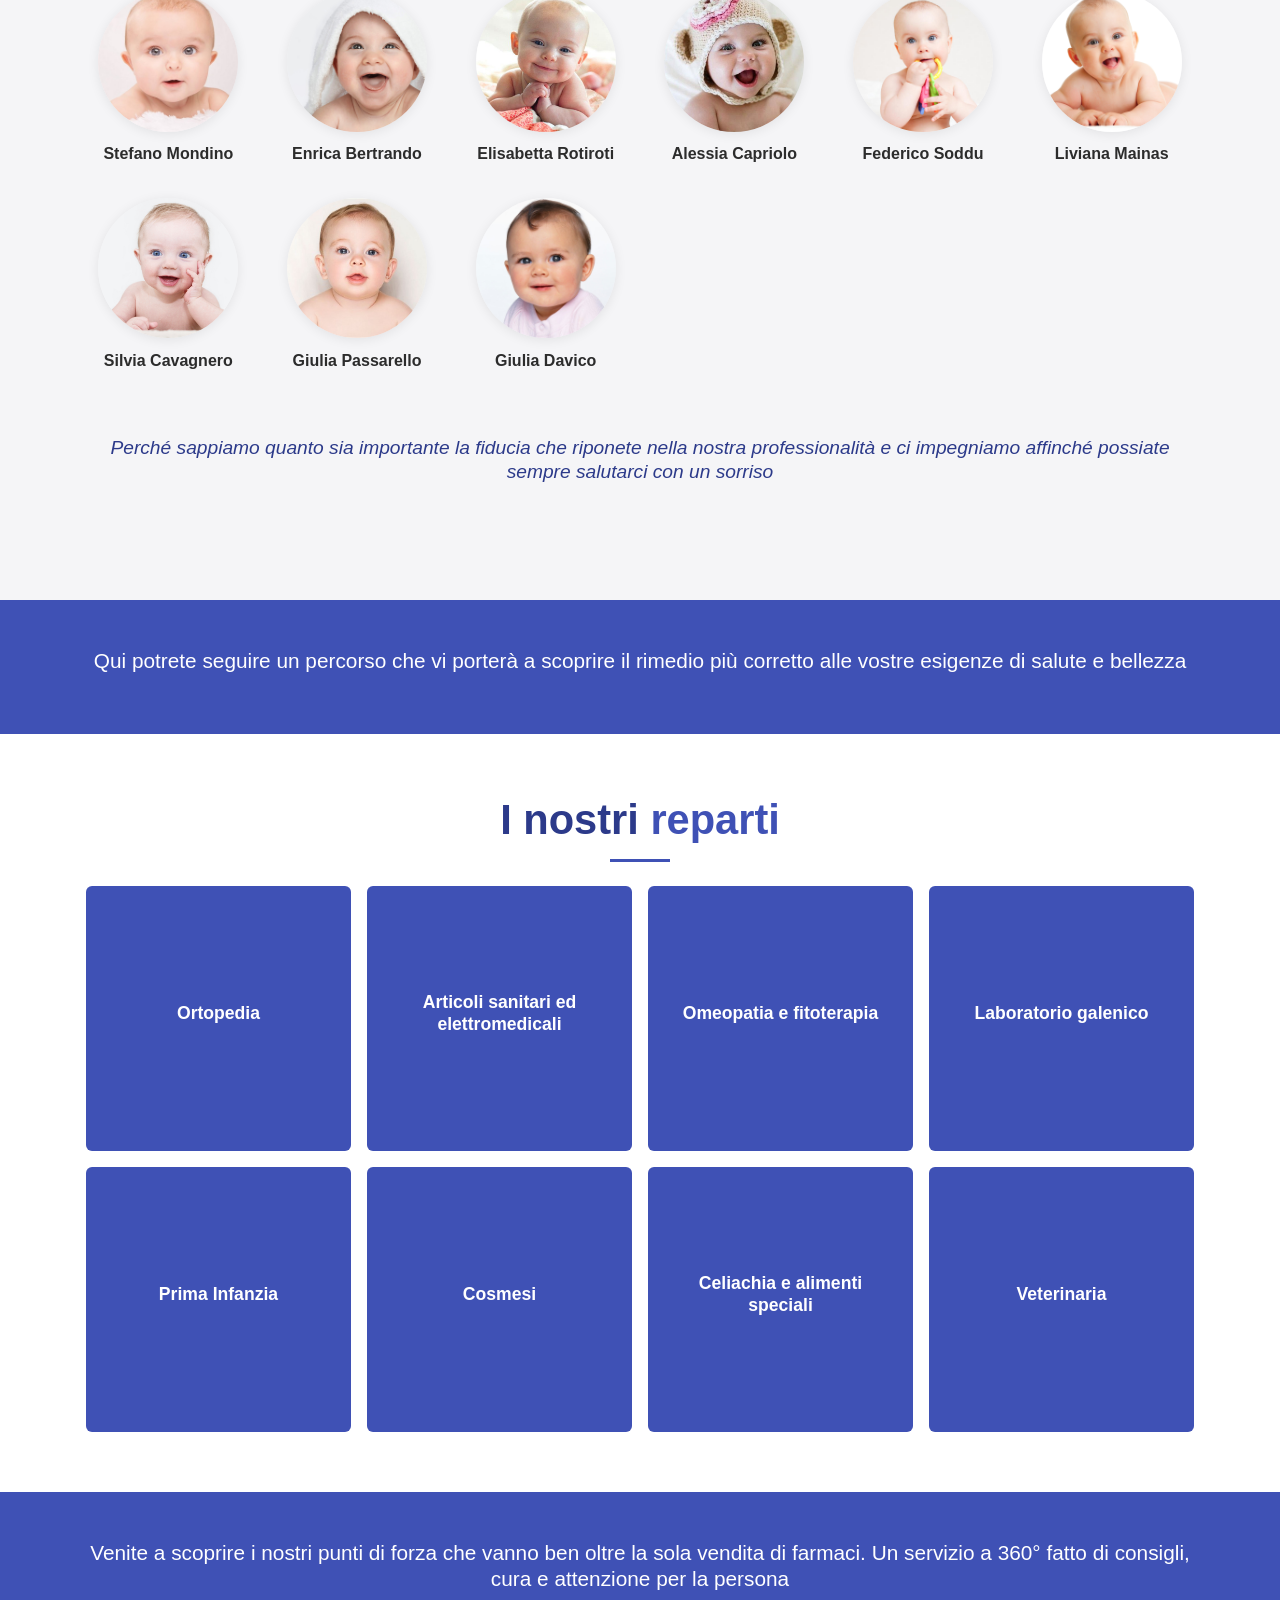
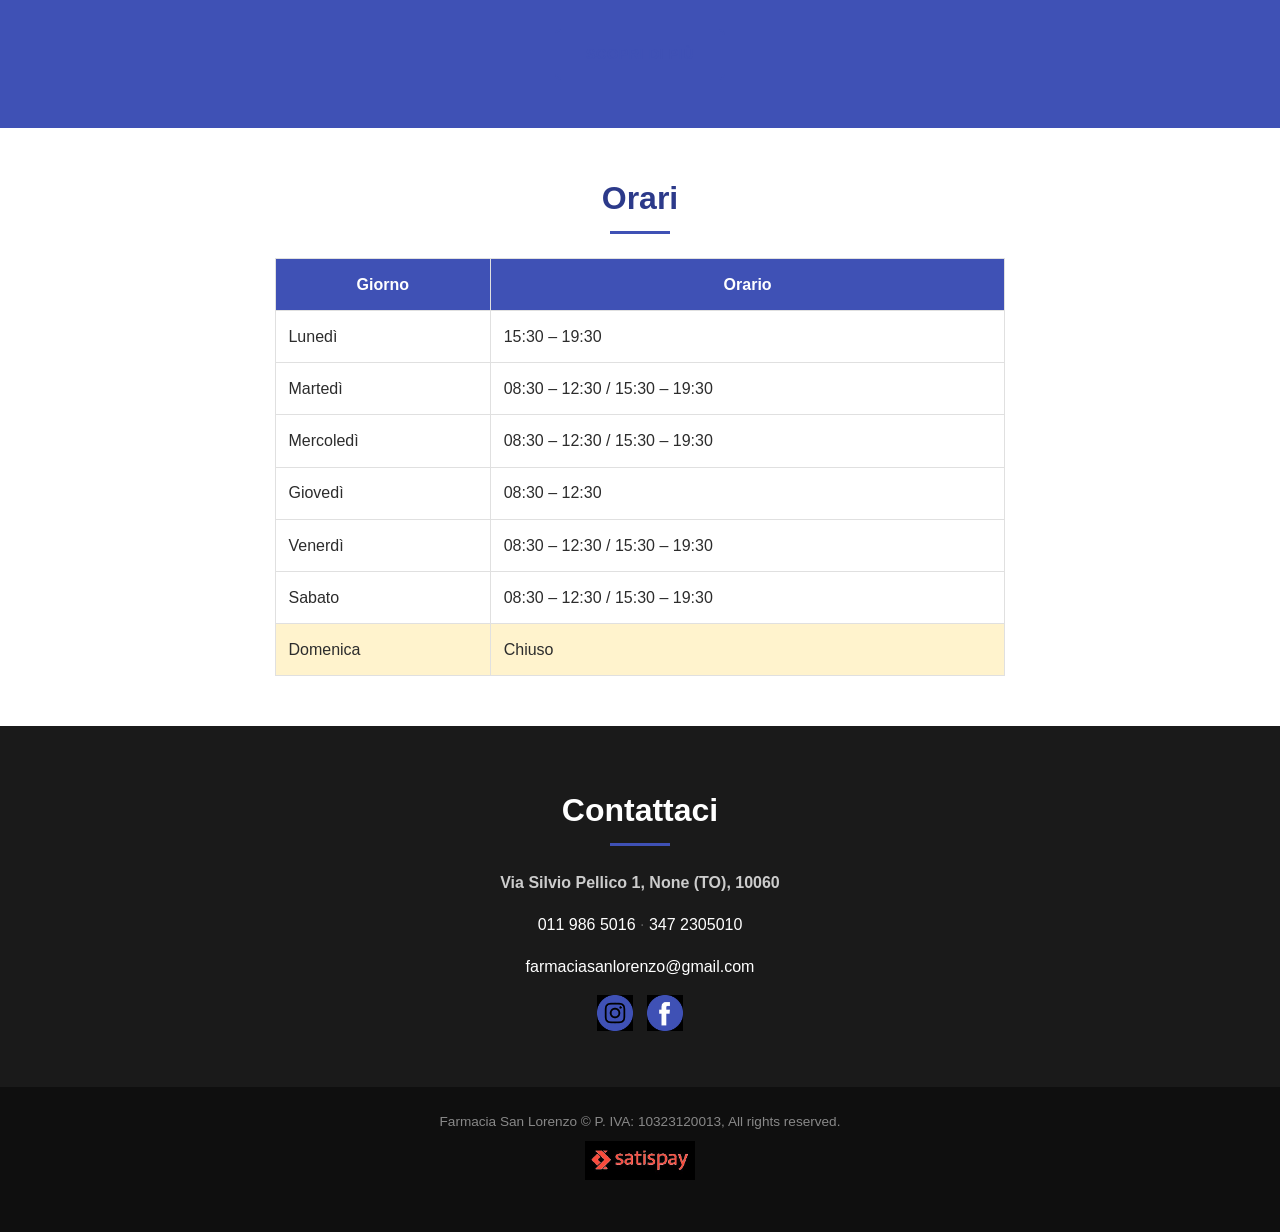
==== commit 79e1bd27: "Add files via upload" ====
--- a/index.html
+++ b/index.html
@@ -1,877 +1,204 @@
 <!DOCTYPE html>
-<!--[if IE 9]> <html class="ie9"> <![endif]-->
-<!--[if !IE]><!-->
-<html>
-<!--<![endif]-->
-
+<html lang="it">
 <head>
-    <!-- <base href="https://www.farmacianone.it/"> -->
-    <link rel="apple-touch-icon" sizes="180x180" href="images/apple-touch-icon.png">
-    <link rel="icon" type="image/png" href="images/favicon-32x32.png" sizes="32x32">
-    <link rel="icon" type="image/png" href="images/favicon-16x16.png" sizes="16x16">
-    <link rel="manifest" href="images/manifest.json">
-    <link rel="mask-icon" href="images/safari-pinned-tab.svg" color="#5bbad5">
-    <link rel="shortcut icon" href="images/favicon.ico">
-    <meta name="msapplication-TileColor" content="#ffffff">
-    <meta name="msapplication-TileImage" content="images/mstile-144x144.png">
-    <meta name="msapplication-config" content="images/browserconfig.xml">
-    <meta name="theme-color" content="#ffffff">
-    <meta charset="utf-8">
-    <title>Farmacia San Lorenzo</title>
-    <!--[if IE]> <meta http-equiv="X-UA-Compatible" content="IE=edge"> <![endif]-->
-    <meta name="viewport" content="width=device-width, initial-scale=1.0">
-    <!-- Google Fonts -->
-    <!-- <link href='http://fonts.googleapis.com/css?family=Lato:400,300,700,900,300italic,400italic,700italic' rel='stylesheet' type='text/css'>
-    <link href='http://fonts.googleapis.com/css?family=Raleway:400,200,300,500,600,700,800,900' rel='stylesheet' type='text/css'>
-    <link href='http://fonts.googleapis.com/css?family=Montserrat:400,700' rel='stylesheet' type='text/css'>
-    <link href='http://fonts.googleapis.com/css?family=Open+Sans:400,300italic,400italic,600italic,700italic,600,800,300,700,800italic' rel='stylesheet' type='text/css'>
-    <link href='http://fonts.googleapis.com/css?family=Shadows+Into+Light' rel='stylesheet' type='text/css'> -->
-    <link rel="stylesheet" href="fonts/futura/stylesheet.css" type="text/css">
-    <!-- Google Fonts -->
-    <link rel="stylesheet" href="css/animate.css">
-    <link rel="stylesheet" href="css/bootstrap.min.css">
-    <link rel="stylesheet" href="css/vspacing.min.css">
-    <link rel="stylesheet" href="css/font-awesome.min.css">
-    <link rel="stylesheet" href="css/simple-line-icons.css">
-    <link rel="stylesheet" href="css/style.css">
-    <link rel="stylesheet" href="css/revslider/revslider-index10.css">
-    <link rel="stylesheet" id="color-scheme" href="css/colors/green.css">
-    <link rel="stylesheet" href="css/custom.css">
-    <!-- Modernizr -->
-    <script src="js/modernizr.js"></script>
-    <!--- jQuery -->
-    <script src="js/jquery.min.js"></script>
-    <!-- Queryloader -->
-
-    <script src="js/queryloader2.min.js"></script>
-    <script type="text/javascript">
-    var _iub = _iub || [];
-    _iub.csConfiguration = {"gdprAppliesGlobally":false,"countryDetection":true,"invalidateConsentWithoutLog":true,"cookiePolicyInOtherWindow":true,"askConsentAtCookiePolicyUpdate":true,"consentOnContinuedBrowsing":false,"perPurposeConsent":true,"lang":"it","siteId":2500313,"floatingPreferencesButtonDisplay":"bottom-right","cookiePolicyId":54361247, "banner":{ "closeButtonRejects":true,"acceptButtonDisplay":true,"customizeButtonDisplay":true,"acceptButtonColor":"#0073CE","acceptButtonCaptionColor":"white","customizeButtonColor":"#212121","customizeButtonCaptionColor":"white","rejectButtonDisplay":true,"rejectButtonColor":"rgba(0, 115.1, 206.17, 0.52)","rejectButtonCaptionColor":"white","listPurposes":true,"explicitWithdrawal":true,"position":"bottom","textColor":"white","backgroundColor":"#000001" }};
-    </script>
-    <script type="text/javascript" src="//cdn.iubenda.com/cs/iubenda_cs.js" charset="UTF-8" async></script>
+<meta charset="utf-8">
+<meta name="viewport" content="width=device-width, initial-scale=1.0">
+<title>Farmacia San Lorenzo | None (TO)</title>
+<meta name="description" content="Farmacia San Lorenzo a None (TO), dal 1990 al servizio del vostro benessere. Servizi, ortopedia, omeopatia, laboratorio galenico.">
+<meta name="theme-color" content="#3F51B5">
+<link rel="stylesheet" href="style.css">
 </head>
-
 <body>
-    <div class="boss-loader-overlay"></div>
-    <!-- End .boss-loader-overlay -->
-
-    <div id="wrapper">
-        <header id="header" role="banner">
-            <nav class="navbar navbar-white navbar-fixed-top animated-dropdown btt-dropdown" role="navigation">
-                <div class="navbar-inner sticky-menu">
-                    <div class="container">
-                        <div class="navbar-header">
-                            <a class="navbar-brand logo-farmacia" href="index.php" style="padding:0"><img src="images/SanLorenzo_logo-01.png" class="img-responsive" alt="logo"></a>
-                            <button type="button" class="navbar-toggle btn-circle pull-right collapsed" data-toggle="collapse" data-target="#main-navbar-container">
-                                <span class="sr-only">Toggle navigation</span>
-                                <span class="icon-bar"></span>
-                            </button>
-                        </div>
-                        <!-- End .navbar-header -->
-                        <div class="collapse navbar-collapse" id="main-navbar-container">
-                            <ul class="nav navbar-nav pull-right">
-                                <li class="dropdown active-section">
-                                    <a href="index.php">Home</a>
-                                </li>
-                                <li class="dropdown">
-                                    <a href="chi-siamo.html">Chi Siamo</a>
-                                </li>
-                                <li class="dropdown">
-                                    <a href="servizi.html">Servizi</a>
-                                </li>
-                                <!-- <li class="dropdown">
-                                    <a href="news.php">News &amp; Eventi</a>
-                                </li> -->
-                                <li class="dropdown">
-                                    <a href="farmaconsult.php">Contatti</a>
-                                </li>
-                            </ul>
-                        </div>
-                        <!-- /.navbar-collapse -->
-                    </div>
-                    <!-- /.container -->
-                </div>
-                <!-- End .navbar-inner -->
-            </nav>
-        </header>
-        <!-- End #header -->
-        <div id="content" role="main">
-            <div id="home-image">
-                <div class="container">
-                    <div class="row">
-                        <div class="col-sm-12">
-                            <h1 id="home-content" class="text-uppercase">
-                                Realizziamo il vostro benessere
-                            </h1>
-                        </div>
-                    </div>
-                </div>
-            </div>
-            <!-- <div id="revslider-container">
-            <div id="revslider">
-            <ul>
-            <li data-transition="slideleft" data-slotamount="8" data-masterspeed="800" data-thumb="images/farmacia1">
-
-            <img src="images/revslider/dummy.png" alt="slidebg1" data-lazyload="images/farmacia1" data-bgposition="center center" data-bgfit="cover" data-bgrepeat="no-repeat">
-        </li>
-        <li data-transition="slideleft" data-slotamount="8" data-masterspeed="800" data-thumb="images/farmacia6">
-
-        <img src="images/revslider/dummy.png" alt="slidebg2" data-lazyload="images/farmacia6" data-bgposition="center center" data-bgfit="cover" data-bgrepeat="no-repeat">
-    </li>
-    <li data-transition="slideleft" data-slotamount="8" data-masterspeed="800" data-thumb="images/farmacia5">
-
-    <img src="images/revslider/dummy.png" alt="slidebg3" data-lazyload="images/farmacia5" data-bgposition="center center" data-bgfit="cover" data-bgrepeat="no-repeat">
-</li>
-</ul>
-</div>
-
-</div> -->
-<!-- End #revslider-container -->
-<div id="way-home" class="fraseadeffetto">
+<header>
+  <nav class="navbar-inner">
     <div class="container">
-        <div class="row">
-            <div class="col-sm-12">
-                <h1>C’è un posto dove le vostre domande sulla salute trovano sempre una risposta professionale e attenta</h1>
-            </div>
+      <a class="navbar-brand" href="index.html"><img src="[data-uri]" alt="Farmacia San Lorenzo"></a>
+      <button class="navbar-toggle" aria-label="Menu"><span class="icon-bar"></span></button>
+      <div class="navbar-collapse">
+        <ul class="navbar-nav">
+          <li class="active-section"><a href="index.html">Home</a></li>
+          <li class=""><a href="chi-siamo.html">Chi Siamo</a></li>
+          <li class=""><a href="servizi.html">Servizi</a></li>
+          <li class=""><a href="contatti.html">Contatti</a></li>
+        </ul>
+      </div>
+    </div>
+  </nav>
+</header>
+<section id="home-content-container">
+  <div class="container">
+    <h1 id="home-content" class="text-uppercase">Realizziamo il vostro benessere</h1>
+  </div>
+</section>
+
+<div class="fraseadeffetto">
+  <div class="container"><h1>C'è un posto dove le vostre domande sulla salute trovano sempre una risposta professionale e attenta</h1></div>
+</div>
+
+<section id="chisiamo" class="pt60 pb60">
+  <div class="container">
+    <div class="row">
+      <div class="col-sm-10 col-sm-offset-1 text-center">
+        <h1 class="title-underblock">Benvenuti nella Farmacia San Lorenzo</h1>
+        <img src="[data-uri]" alt="Farmacia San Lorenzo" class="center-block whoami">
+        <a class="btn readmore" href="chi-siamo.html">Leggi di più</a>
+      </div>
+    </div>
+  </div>
+</section>
+
+<div class="fraseadeffetto2">
+  <div class="container"><h1>Dall'unione di professionalità e passione nasce la Farmacia San Lorenzo. Dal 1990 ci prendiamo cura di ogni vostra esigenza</h1></div>
+</div>
+
+<section class="team-parallax">
+  <div class="container">
+    <h2 class="text-center title-underblock">Perché sceglierci</h2>
+    <div class="team-member-carousel">
+      <div class="team-member">
+        <figure class="partner"><img src="[data-uri]" alt="Stefano Mondino"></figure>
+        <h3>Stefano Mondino</h3>
+      </div>
+      <div class="team-member">
+        <figure class="partner"><img src="[data-uri]" alt="Enrica Bertrando"></figure>
+        <h3>Enrica Bertrando</h3>
+      </div>
+      <div class="team-member">
+        <figure class="partner"><img src="[data-uri]" alt="Elisabetta Rotiroti"></figure>
+        <h3>Elisabetta Rotiroti</h3>
+      </div>
+      <div class="team-member">
+        <figure class="partner"><img src="[data-uri]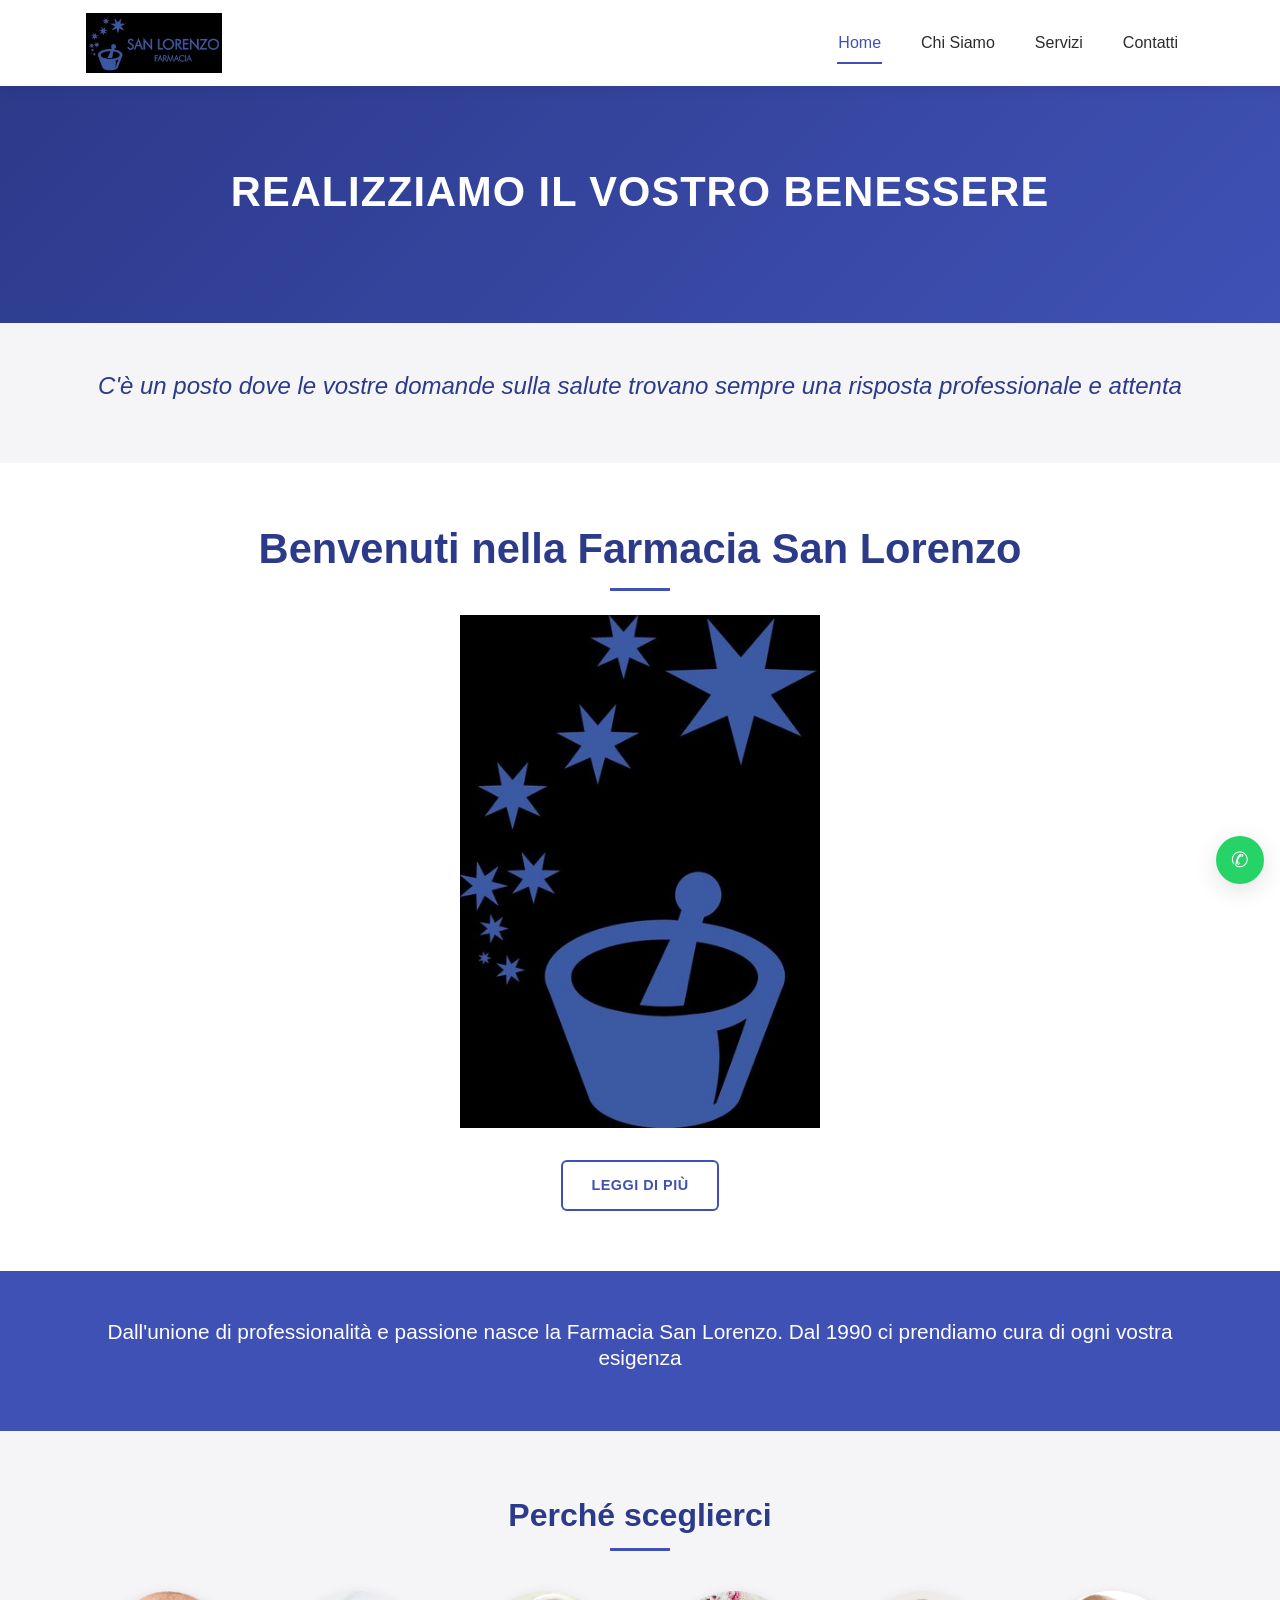
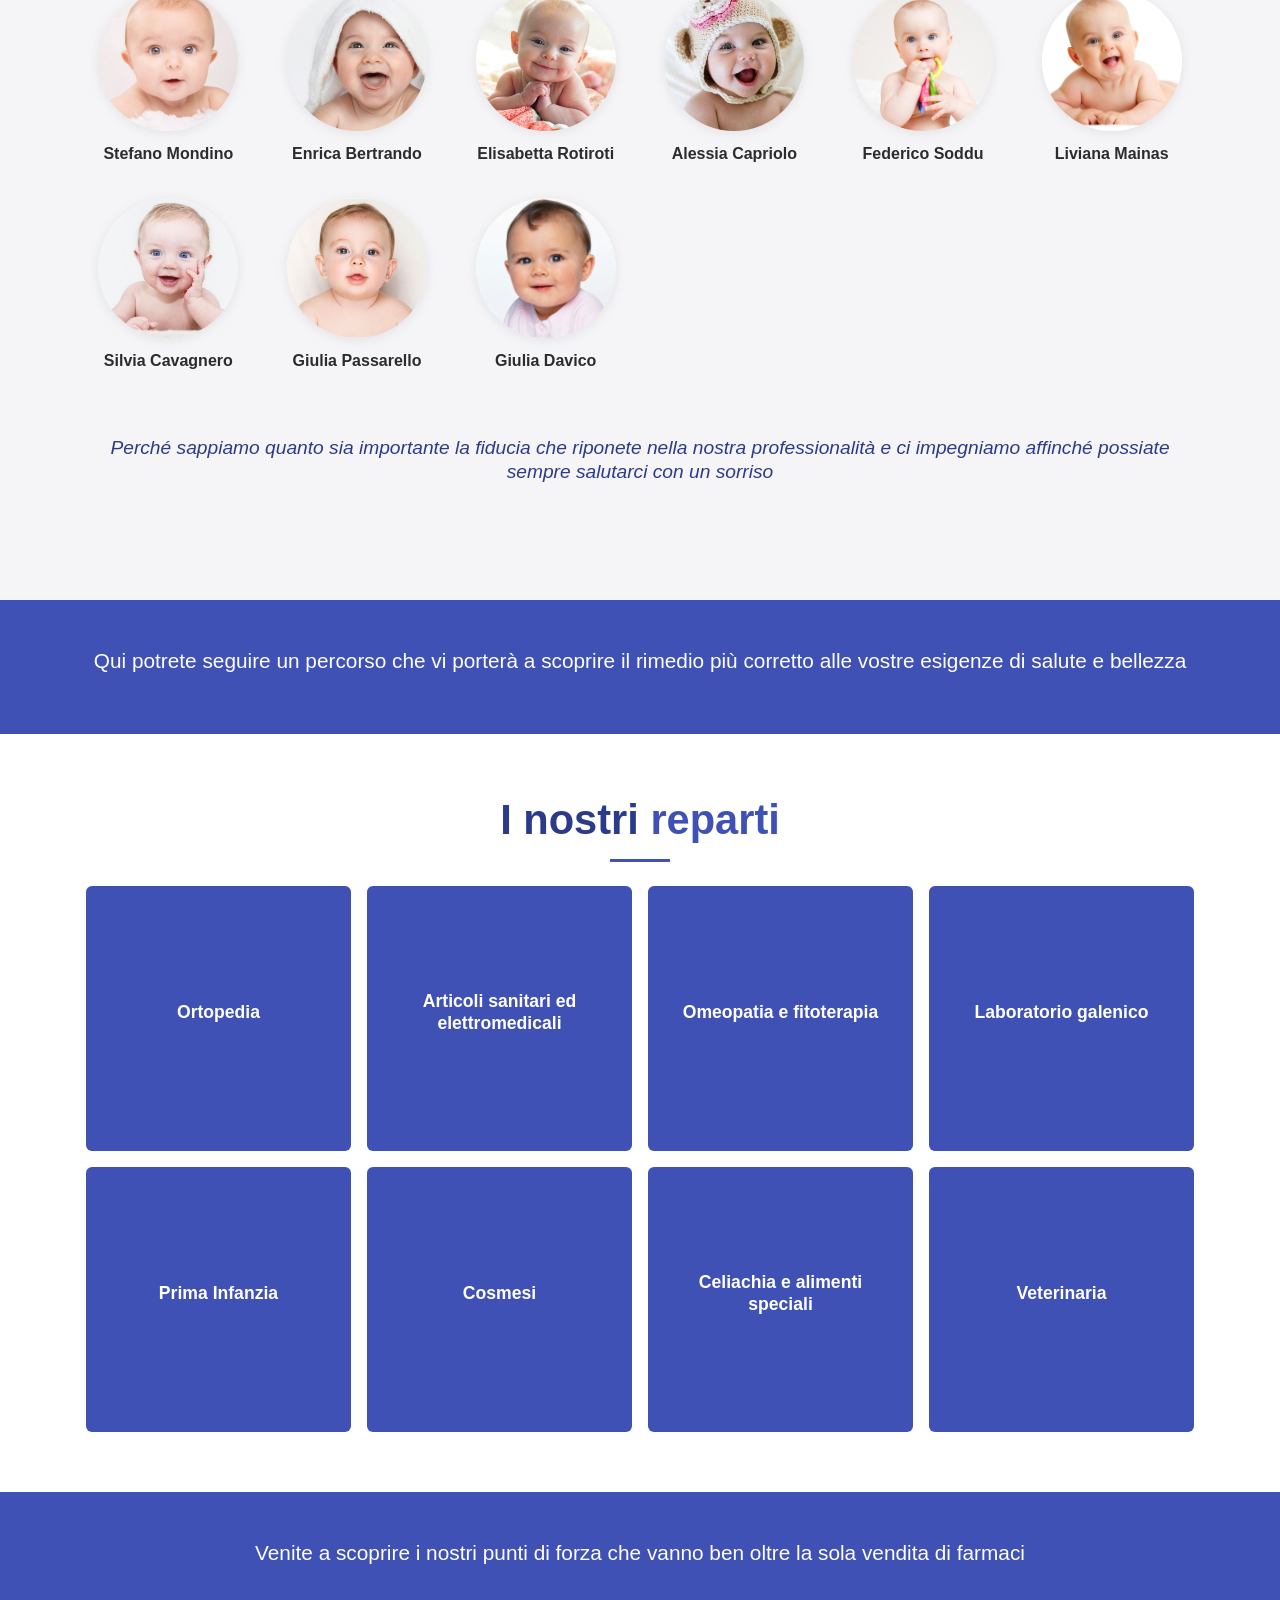
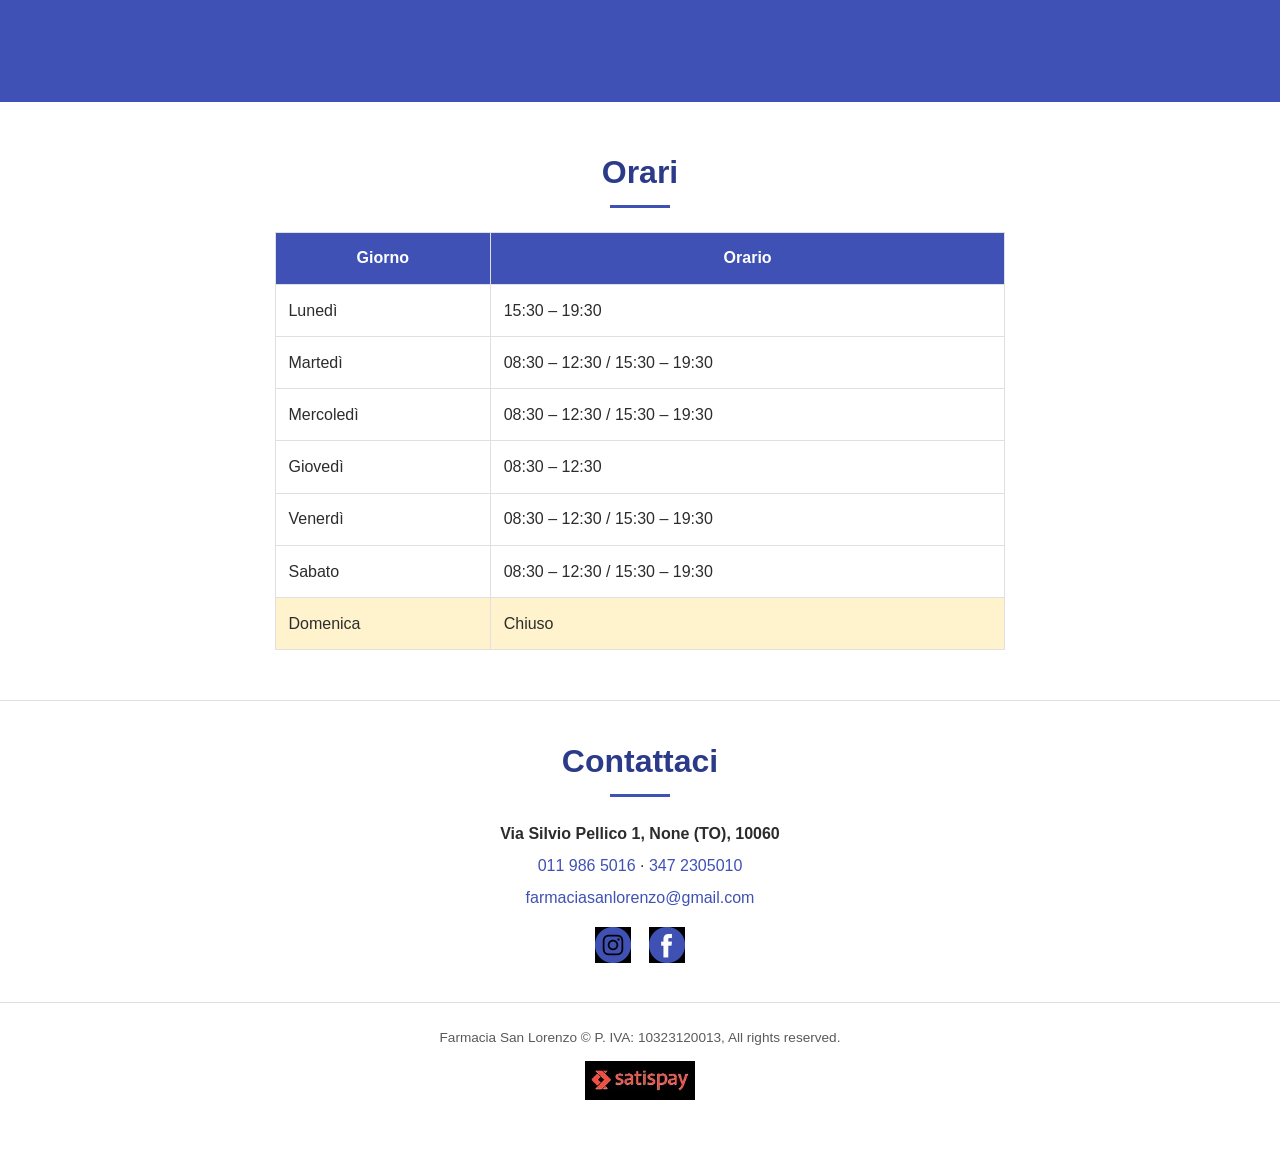
==== commit bac5a8e8: "Add files via upload" ====
--- a/index.html
+++ b/index.html
@@ -4,7 +4,7 @@
 <meta charset="utf-8">
 <meta name="viewport" content="width=device-width, initial-scale=1.0">
 <title>Farmacia San Lorenzo | None (TO)</title>
-<meta name="description" content="Farmacia San Lorenzo a None (TO), dal 1990 al servizio del vostro benessere. Servizi, ortopedia, omeopatia, laboratorio galenico.">
+<meta name="description" content="Farmacia San Lorenzo a None (TO), dal 1990 al servizio del vostro benessere.">
 <meta name="theme-color" content="#3F51B5">
 <link rel="stylesheet" href="style.css">
 </head>
@@ -12,7 +12,7 @@
 <header>
   <nav class="navbar-inner">
     <div class="container">
-      <a class="navbar-brand" href="index.html"><img src="[data-uri]" alt="Farmacia San Lorenzo"></a>
+      <a class="navbar-brand" href="index.html"><img src="[data-uri]" alt="Farmacia San Lorenzo"></a>
       <button class="navbar-toggle" aria-label="Menu"><span class="icon-bar"></span></button>
       <div class="navbar-collapse">
         <ul class="navbar-nav">
@@ -30,133 +30,89 @@
     <h1 id="home-content" class="text-uppercase">Realizziamo il vostro benessere</h1>
   </div>
 </section>
-
 <div class="fraseadeffetto">
   <div class="container"><h1>C'è un posto dove le vostre domande sulla salute trovano sempre una risposta professionale e attenta</h1></div>
 </div>
-
 <section id="chisiamo" class="pt60 pb60">
   <div class="container">
     <div class="row">
       <div class="col-sm-10 col-sm-offset-1 text-center">
         <h1 class="title-underblock">Benvenuti nella Farmacia San Lorenzo</h1>
-        <img src="[data-uri]" alt="Farmacia San Lorenzo" class="center-block whoami">
+        <img src="[data-uri]" alt="Farmacia San Lorenzo" class="center-block whoami">
         <a class="btn readmore" href="chi-siamo.html">Leggi di più</a>
       </div>
     </div>
   </div>
 </section>
-
 <div class="fraseadeffetto2">
   <div class="container"><h1>Dall'unione di professionalità e passione nasce la Farmacia San Lorenzo. Dal 1990 ci prendiamo cura di ogni vostra esigenza</h1></div>
 </div>
-
 <section class="team-parallax">
   <div class="container">
     <h2 class="text-center title-underblock">Perché sceglierci</h2>
     <div class="team-member-carousel">
-      <div class="team-member">
-        <figure class="partner"><img src="[data-uri]" alt="Stefano Mondino"></figure>
-        <h3>Stefano Mondino</h3>
-      </div>
-      <div class="team-member">
-        <figure class="partner"><img src="[data-uri]" alt="Enrica Bertrando"></figure>
-        <h3>Enrica Bertrando</h3>
-      </div>
-      <div class="team-member">
-        <figure class="partner"><img src="[data-uri]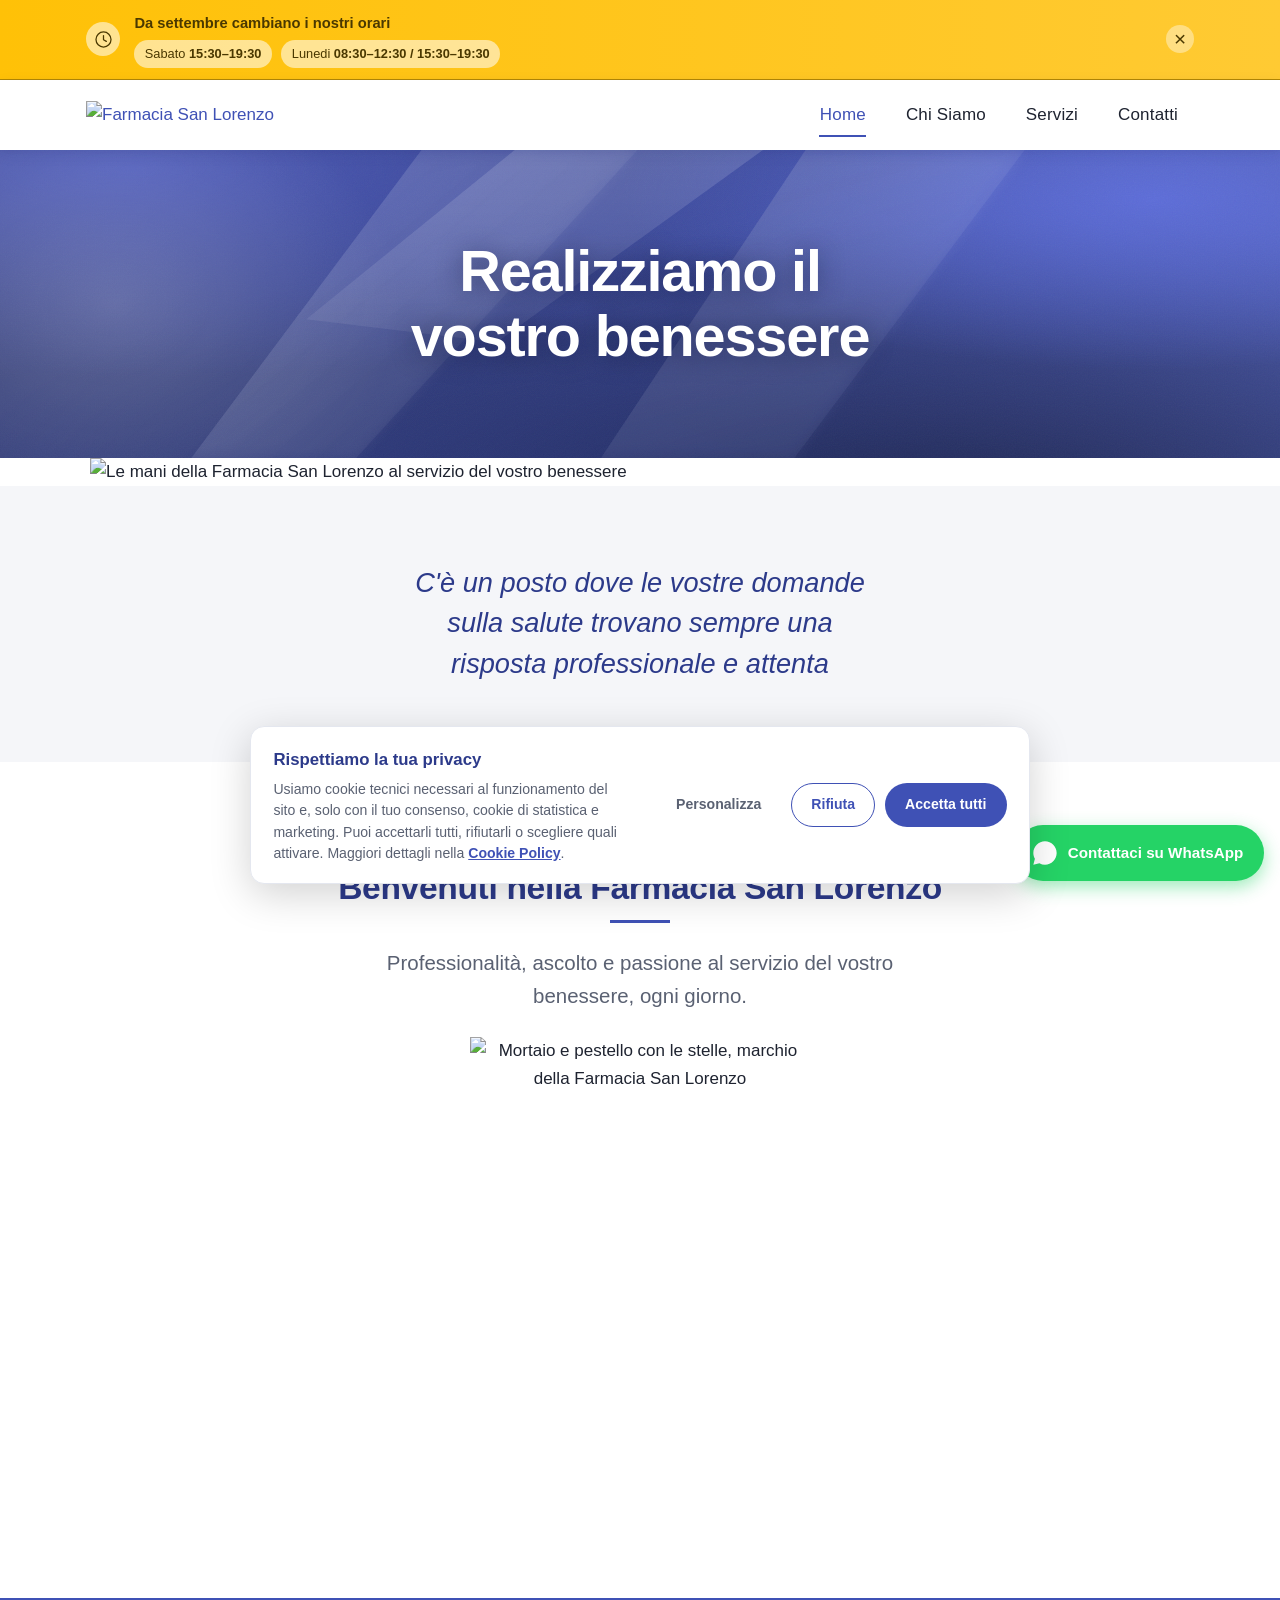
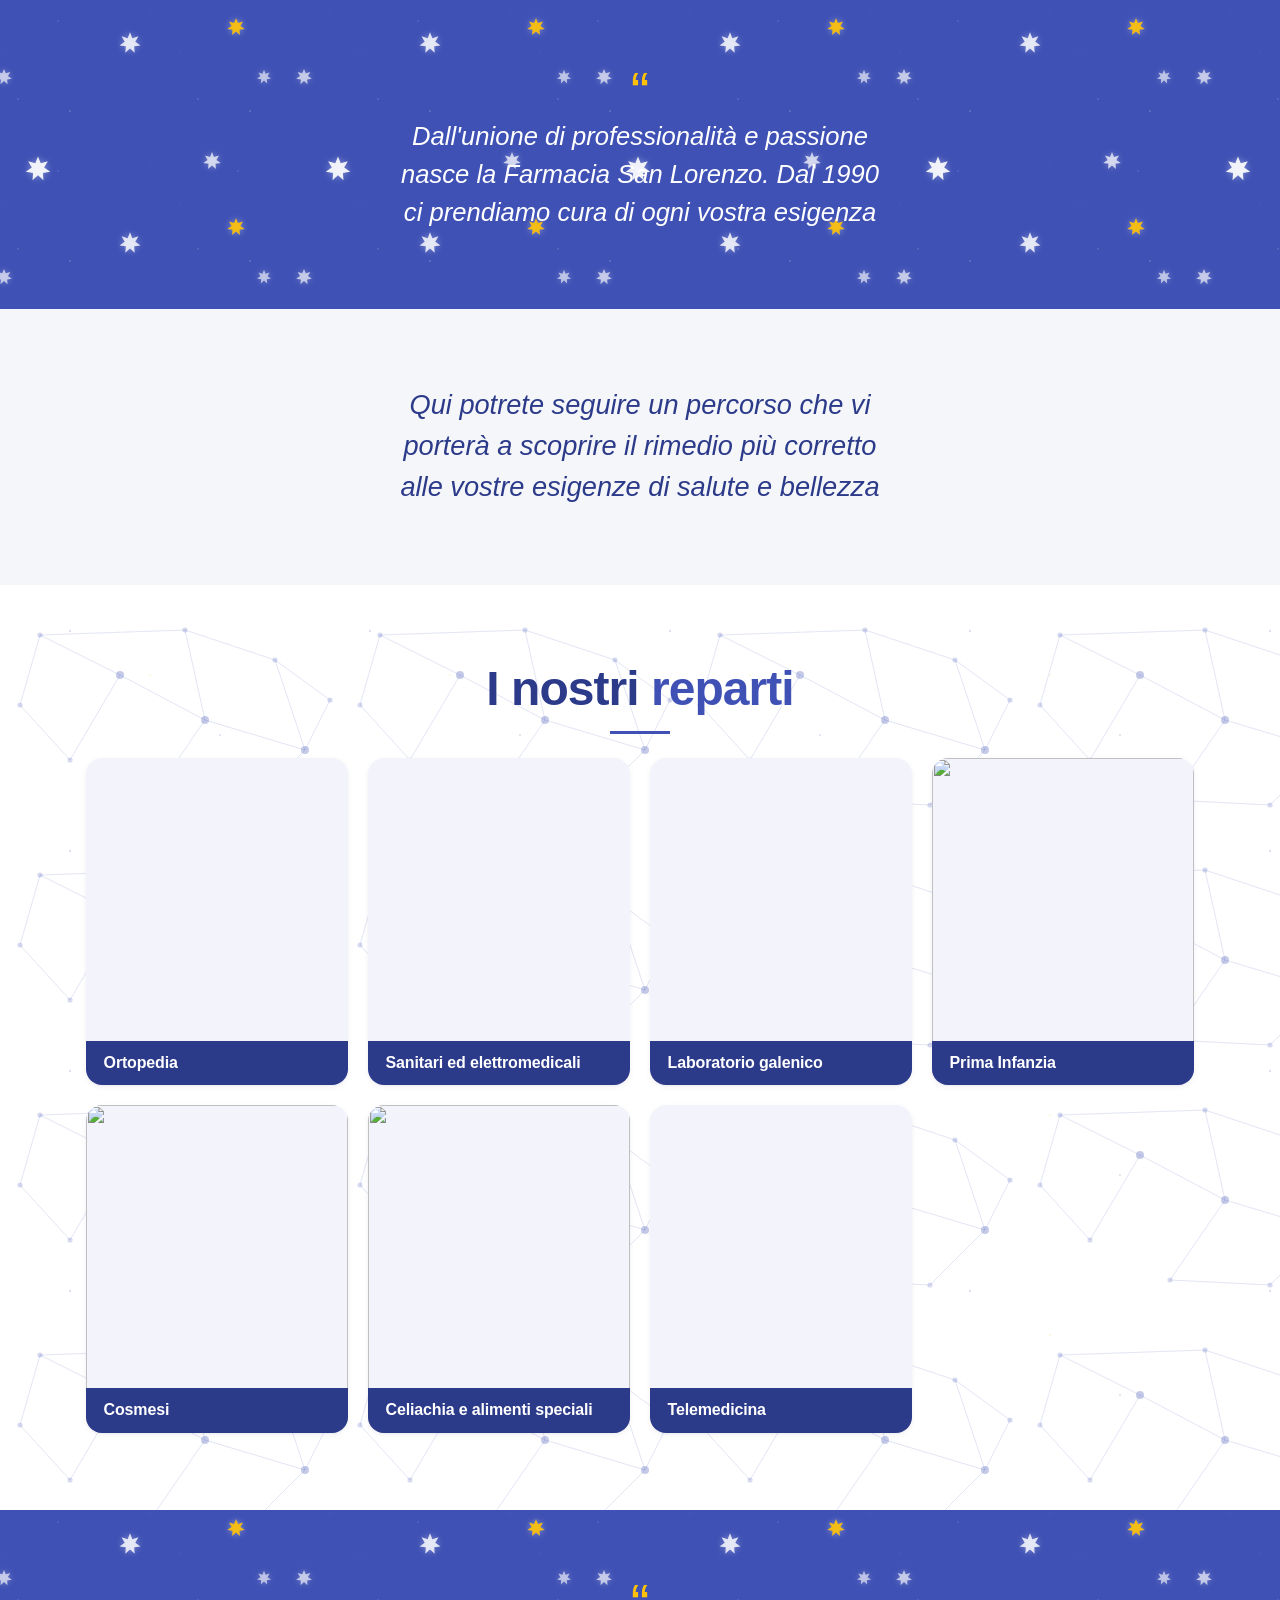
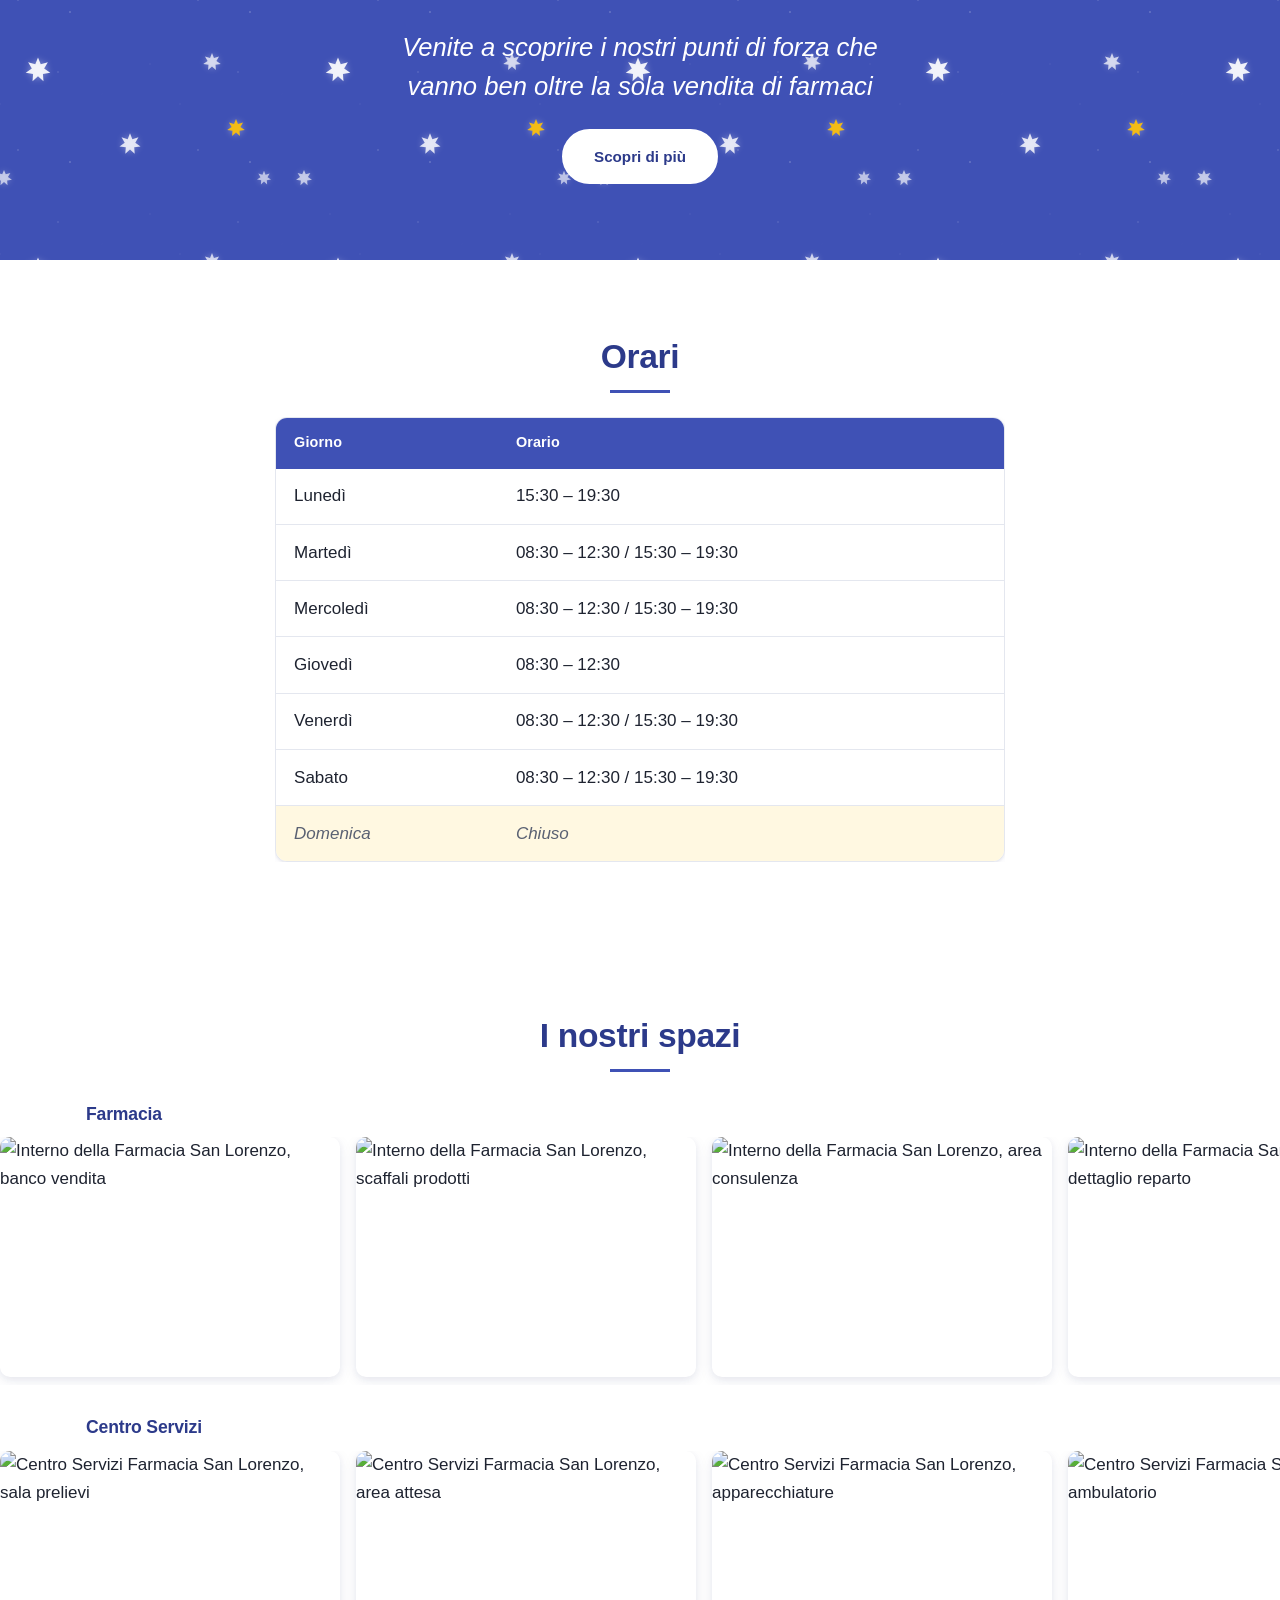
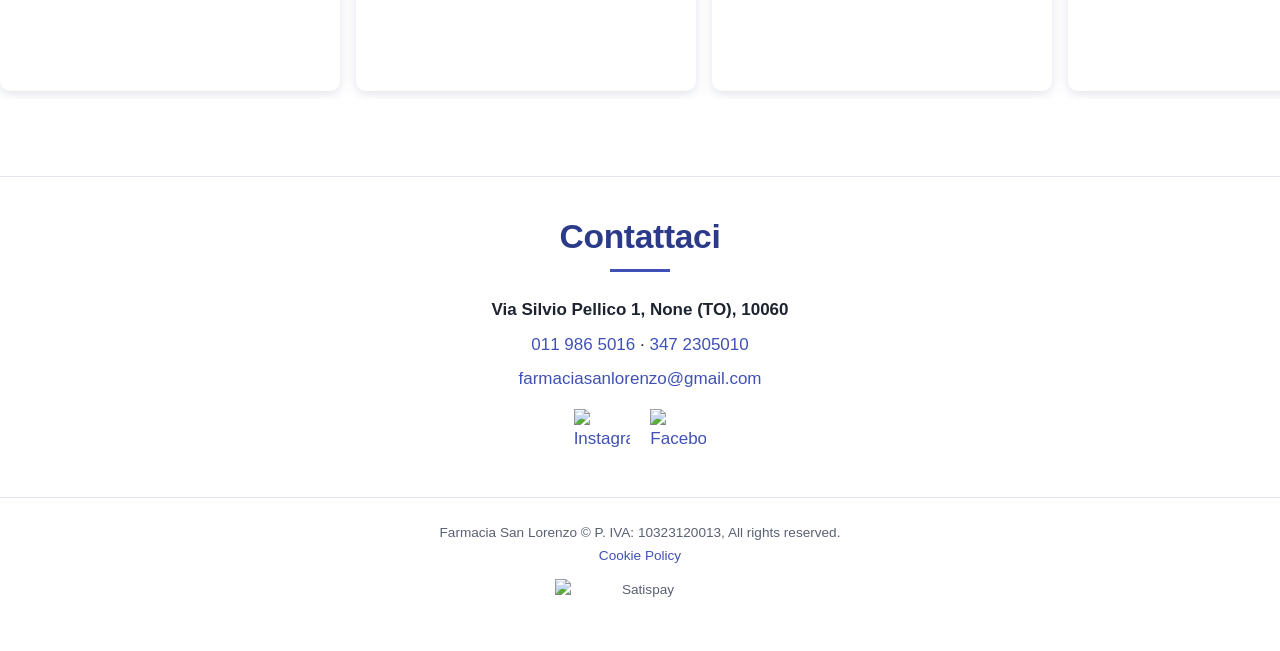
==== commit f6c1ea0f: "Add files via upload" ====
--- a/index.html
+++ b/index.html
@@ -6,13 +6,37 @@
 <title>Farmacia San Lorenzo | None (TO)</title>
 <meta name="description" content="Farmacia San Lorenzo a None (TO), dal 1990 al servizio del vostro benessere.">
 <meta name="theme-color" content="#3F51B5">
+<link rel="icon" href="favicon.ico" sizes="any">
+<link rel="icon" type="image/png" sizes="32x32" href="assets/img/favicon-32.png">
+<link rel="icon" type="image/png" sizes="16x16" href="assets/img/favicon-16.png">
+<link rel="apple-touch-icon" href="assets/img/favicon-180.png">
+<link rel="preload" href="assets/fonts/Lexend-var-latin.woff2" as="font" type="font/woff2" crossorigin>
+<link rel="preload" href="assets/fonts/SourceSans3-var-latin.woff2" as="font" type="font/woff2" crossorigin>
+<link rel="stylesheet" href="assets/fonts/fonts.css">
 <link rel="stylesheet" href="style.css">
+<script>document.documentElement.classList.add('js');addEventListener('load',function(){setTimeout(function(){if(!window.__reveal){document.querySelectorAll('.hero-photo,.fraseadeffetto>.container,.fraseadeffetto2>.container,.fraseadeffetto3>.container,#reparti>h1,.mortar-wrap,#portfolio-item-container,.servizio,.scroll-gallery-group,#orari .table-responsive,.map-wrap,.page-header,.page-hero,.timeline-item,.pullquote>.container,.approccio-intro,.valore,.team-intro,.team-card').forEach(function(e){e.classList.add('is-visible')})}},2500)})</script>
 </head>
 <body>
+<div id="hours-banner" class="hours-banner">
+  <div class="container hours-banner-inner">
+    <span class="hours-banner-badge" aria-hidden="true">
+      <svg viewBox="0 0 24 24"><circle cx="12" cy="12" r="9.5" fill="none" stroke="currentColor" stroke-width="1.6"/><path d="M12 7v5.3l3.6 2.1" fill="none" stroke="currentColor" stroke-width="1.6" stroke-linecap="round" stroke-linejoin="round"/></svg>
+    </span>
+    <div class="hours-banner-text">
+      <strong>Da settembre cambiano i nostri orari</strong>
+      <div class="hours-banner-chips">
+        <span class="hours-chip">Sabato&nbsp;<b>15:30&ndash;19:30</b></span>
+        <span class="hours-chip">Lunedi&nbsp;<b>08:30&ndash;12:30 / 15:30&ndash;19:30</b></span>
+      </div>
+    </div>
+    <button id="hours-banner-close" aria-label="Chiudi avviso">&times;</button>
+  </div>
+</div>
+
 <header>
   <nav class="navbar-inner">
     <div class="container">
-      <a class="navbar-brand" href="index.html"><img src="[data-uri]" alt="Farmacia San Lorenzo"></a>
+      <a class="navbar-brand" href="index.html"><img src="assets/img/logo-farmacia.png" alt="Farmacia San Lorenzo"></a>
       <button class="navbar-toggle" aria-label="Menu"><span class="icon-bar"></span></button>
       <div class="navbar-collapse">
         <ul class="navbar-nav">
@@ -26,9 +50,19 @@
   </nav>
 </header>
 <section id="home-content-container">
+  <div class="hero-strata" aria-hidden="true">
+    <span class="strata-facet f1"></span>
+    <span class="strata-facet f2"></span>
+    <span class="strata-facet f3"></span>
+    <span class="strata-facet f4"></span>
+    <span class="strata-sheen"></span>
+  </div>
   <div class="container">
-    <h1 id="home-content" class="text-uppercase">Realizziamo il vostro benessere</h1>
-  </div>
+    <h1 id="home-content">Realizziamo il vostro benessere</h1>
+  </div>
+</section>
+<section class="hero-photo">
+  <img src="assets/img/manidedios.jpg" alt="Le mani della Farmacia San Lorenzo al servizio del vostro benessere" loading="eager">
 </section>
 <div class="fraseadeffetto">
   <div class="container"><h1>C'è un posto dove le vostre domande sulla salute trovano sempre una risposta professionale e attenta</h1></div>
@@ -37,9 +71,12 @@
   <div class="container">
     <div class="row">
       <div class="col-sm-10 col-sm-offset-1 text-center">
-        <h1 class="title-underblock">Benvenuti nella Farmacia San Lorenzo</h1>
-        <img src="[data-uri]" alt="Farmacia San Lorenzo" class="center-block whoami">
-        <a class="btn readmore" href="chi-siamo.html">Leggi di più</a>
+        <p class="eyebrow">Dal 1990 al vostro fianco</p>
+        <h2 class="title-underblock">Benvenuti nella Farmacia San Lorenzo</h2>
+        <p class="lead-text">Professionalità, ascolto e passione al servizio del vostro benessere, ogni giorno.</p>
+        <div class="mortar-wrap">
+          <img src="assets/img/mortaio-decorativo.png" width="400" height="570" alt="Mortaio e pestello con le stelle, marchio della Farmacia San Lorenzo">
+        </div>
       </div>
     </div>
   </div>
@@ -47,63 +84,96 @@
 <div class="fraseadeffetto2">
   <div class="container"><h1>Dall'unione di professionalità e passione nasce la Farmacia San Lorenzo. Dal 1990 ci prendiamo cura di ogni vostra esigenza</h1></div>
 </div>
-<section class="team-parallax">
-  <div class="container">
-    <h2 class="text-center title-underblock">Perché sceglierci</h2>
-    <div class="team-member-carousel">
-      <div class="team-member"><figure class="partner"><img src="[data-uri]" alt="Stefano Mondino"></figure><h3>Stefano Mondino</h3></div>
-      <div class="team-member"><figure class="partner"><img src="[data-uri]" alt="Enrica Bertrando"></figure><h3>Enrica Bertrando</h3></div>
-      <div class="team-member"><figure class="partner"><img src="[data-uri]" alt="Elisabetta Rotiroti"></figure><h3>Elisabetta Rotiroti</h3></div>
-      <div class="team-member"><figure class="partner"><img src="[data-uri]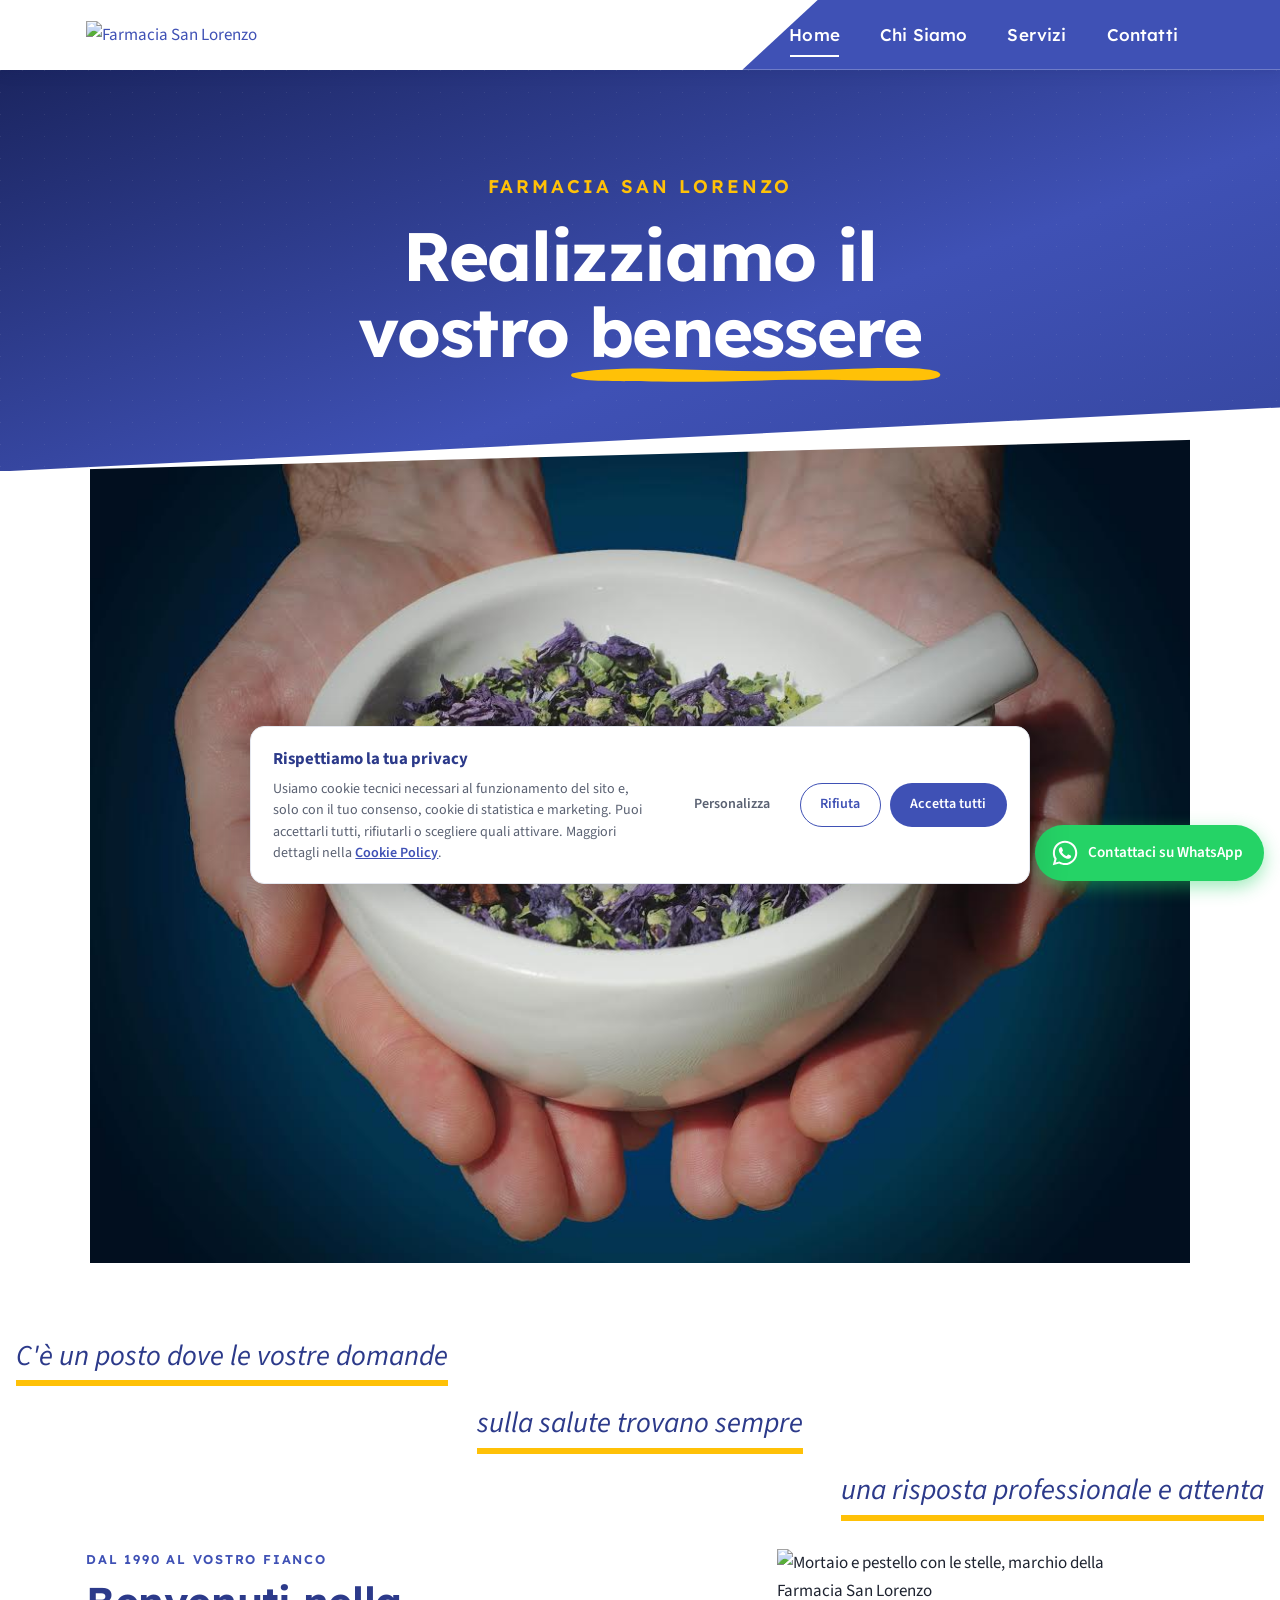
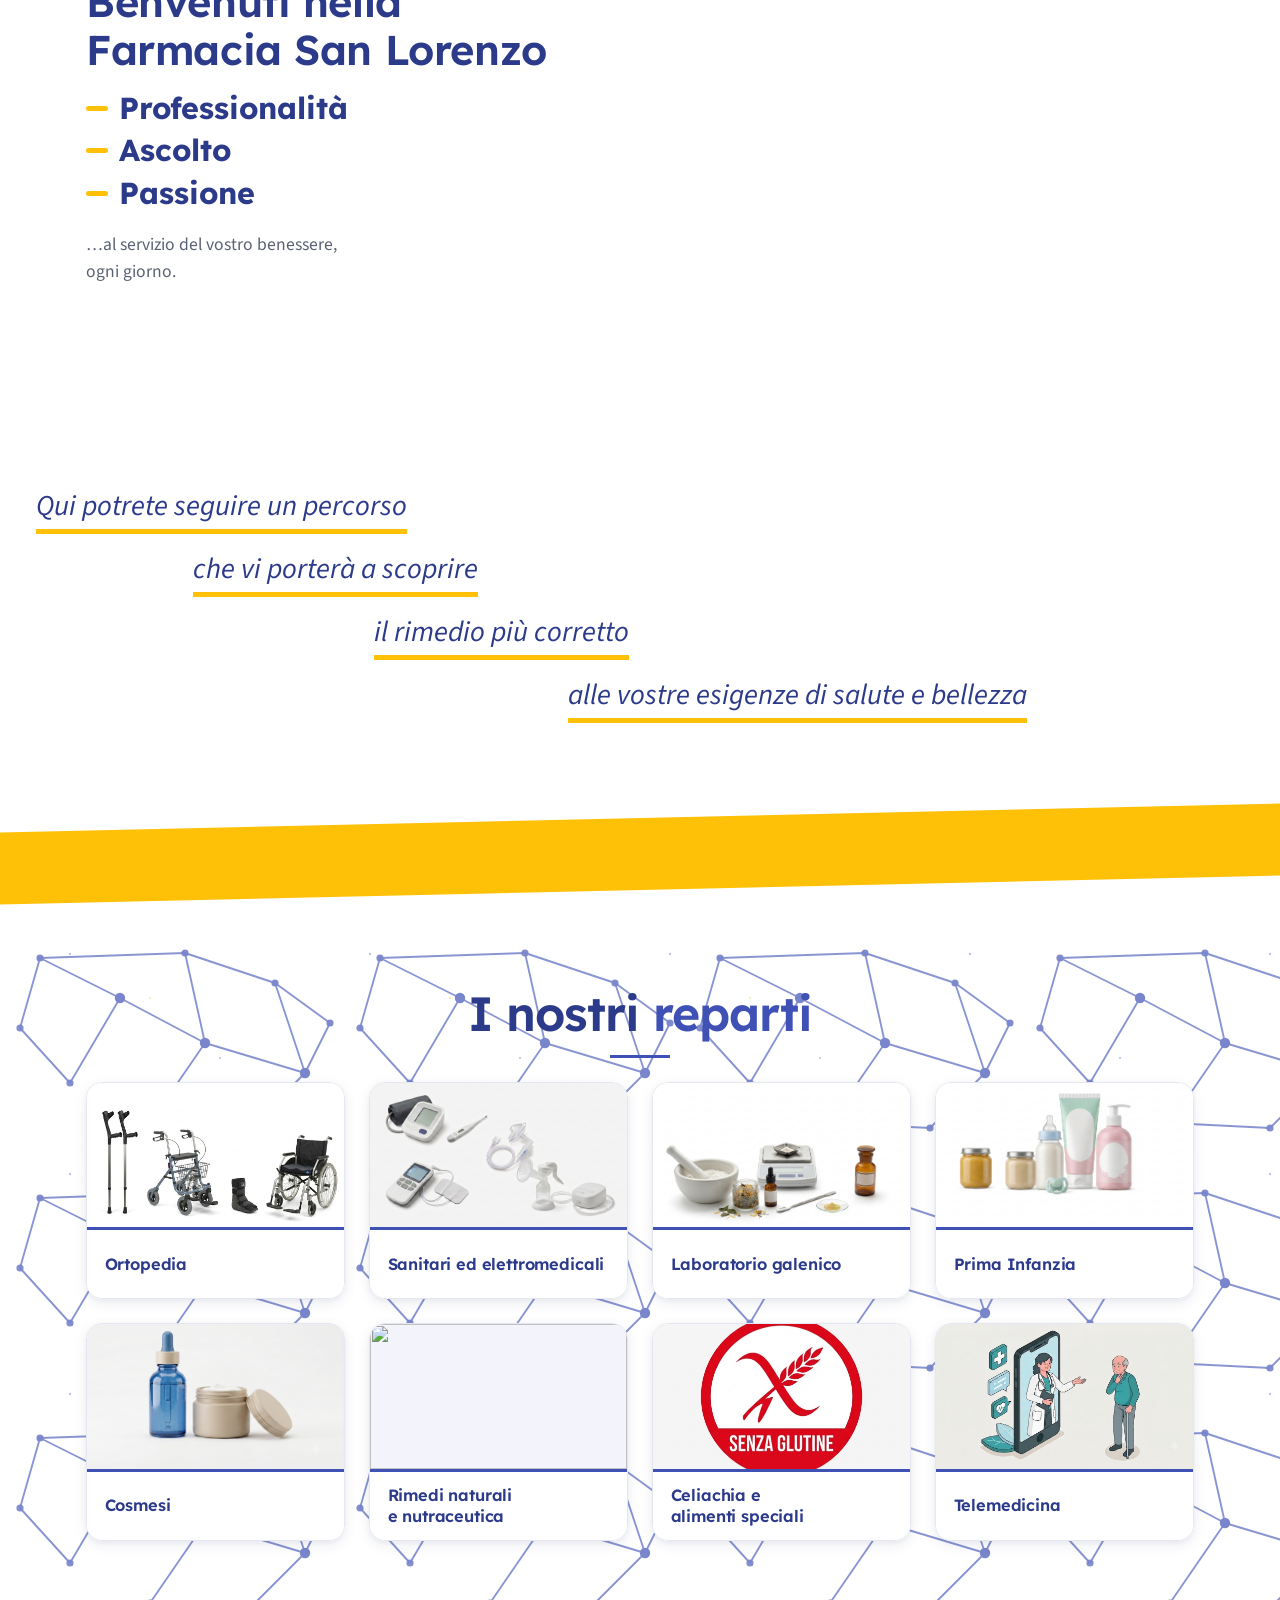
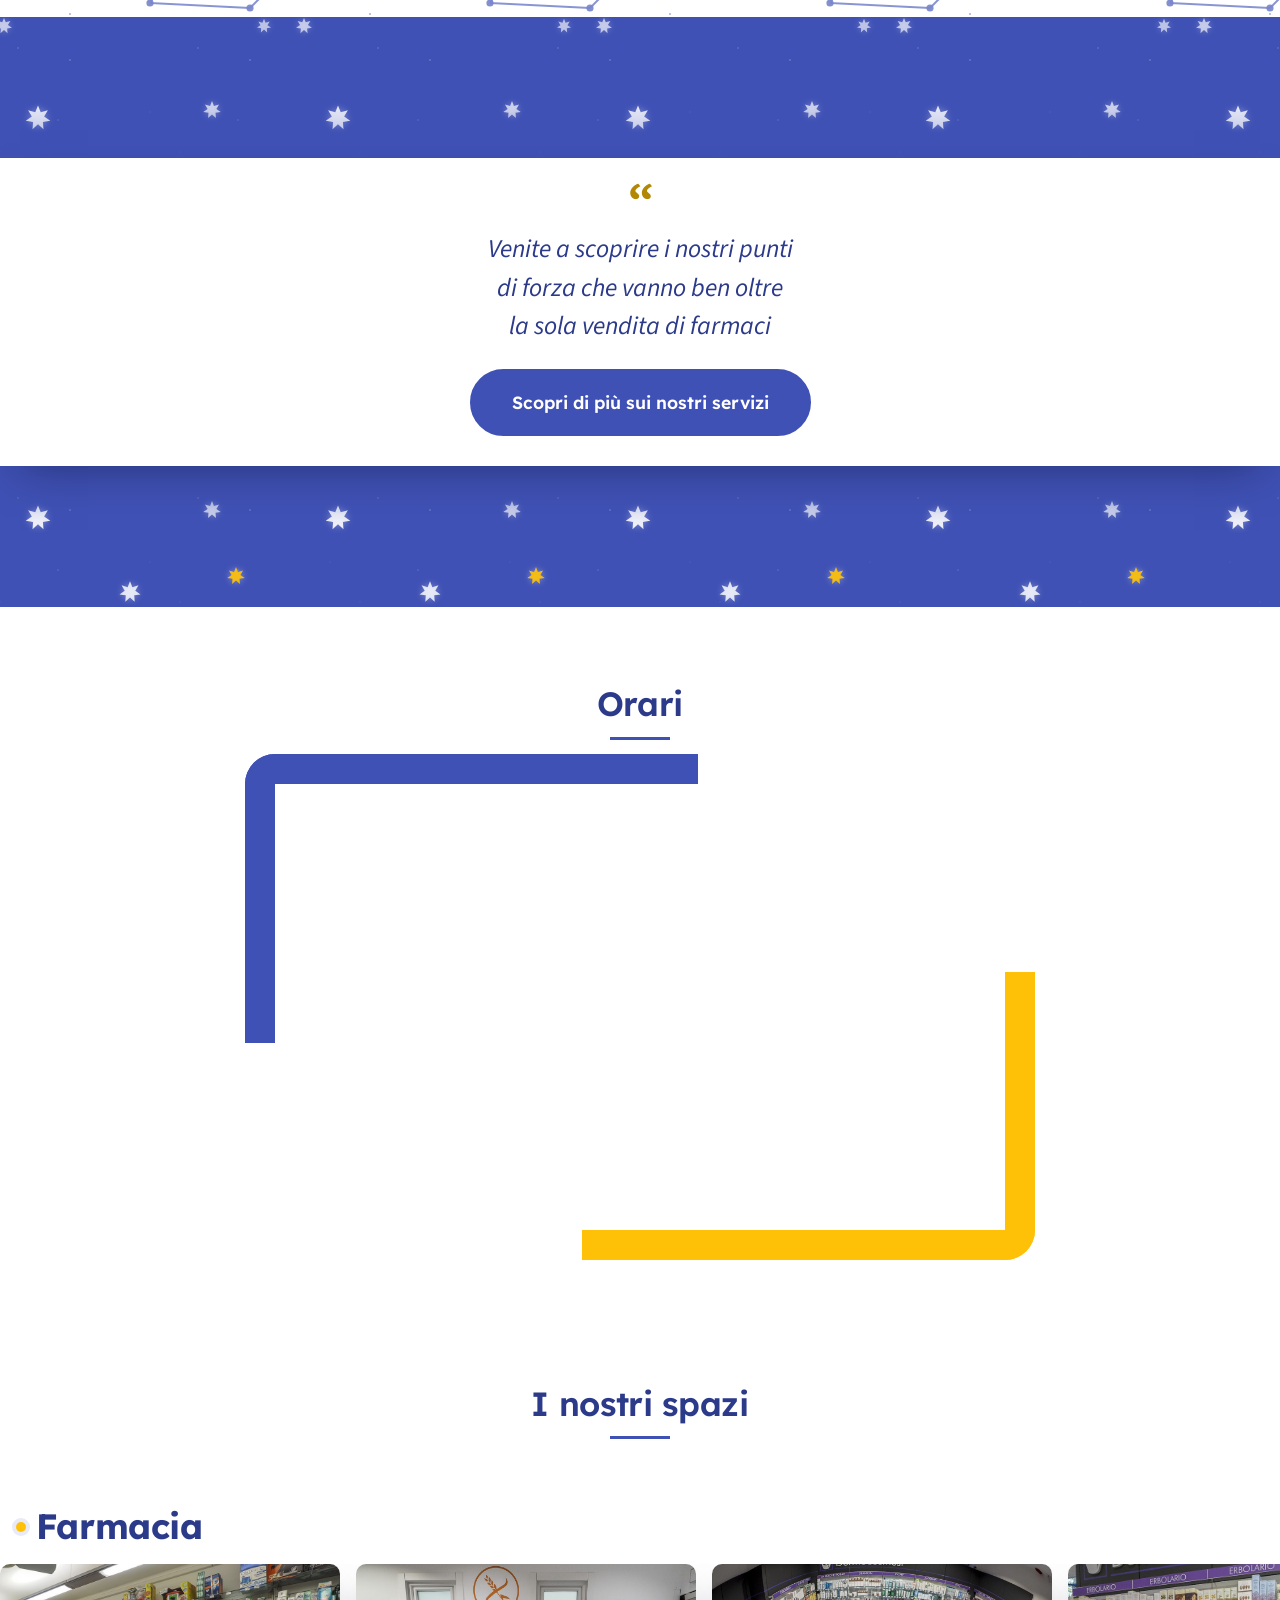
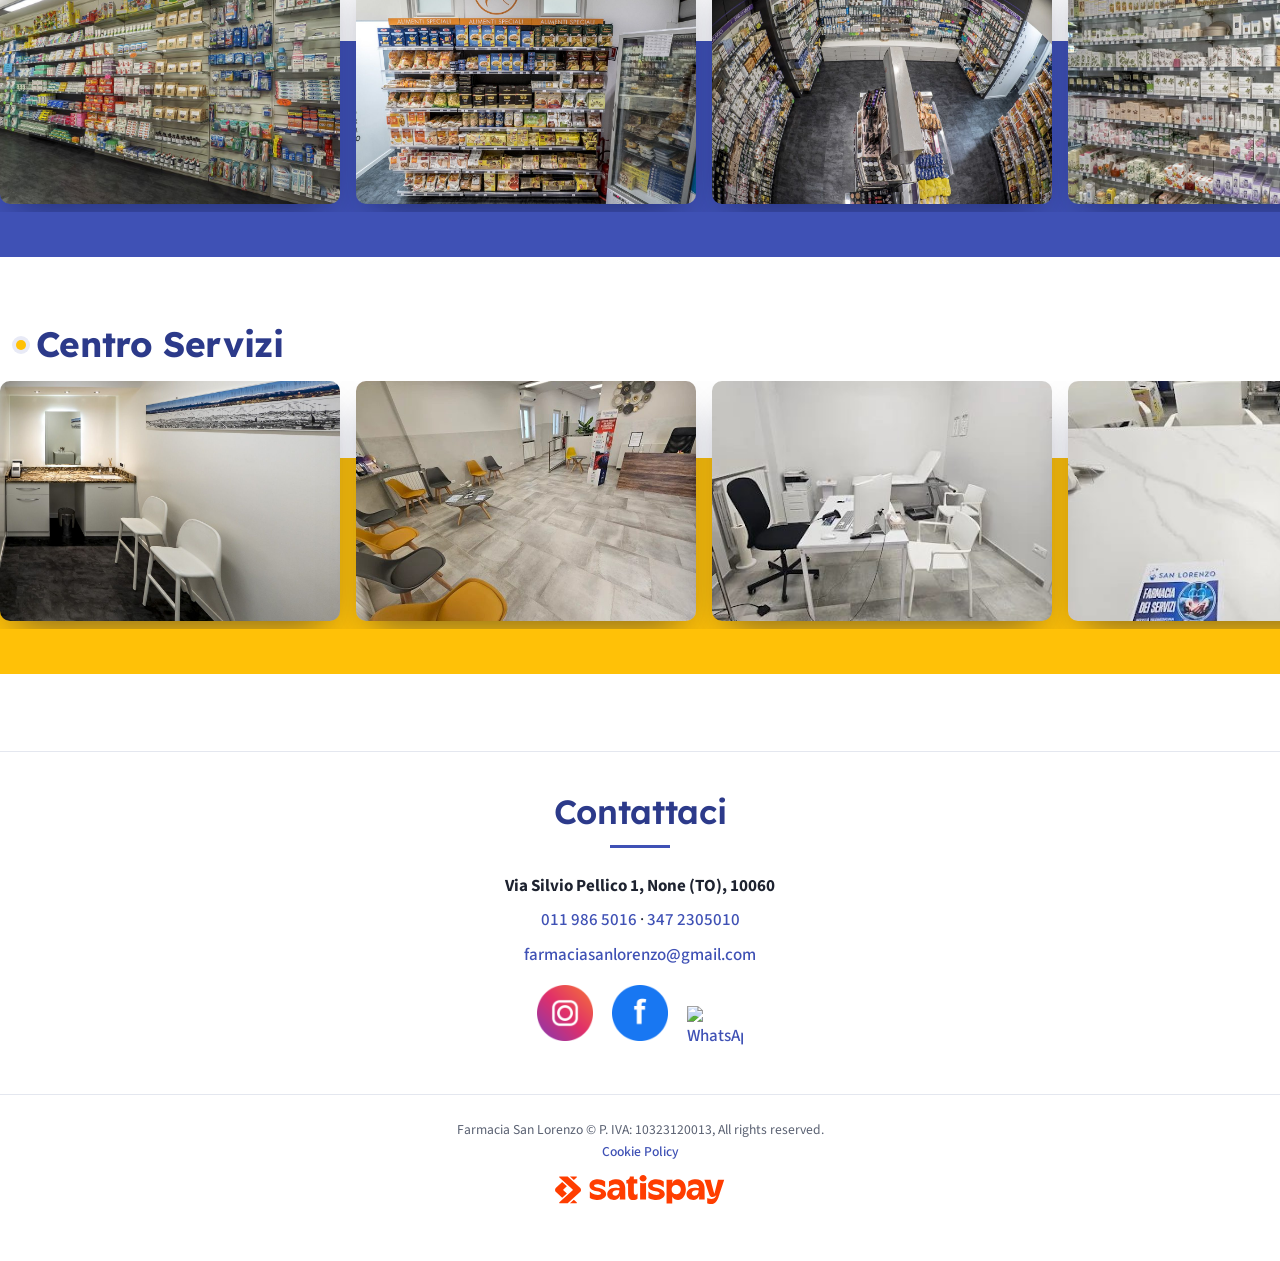
==== commit 4a447015: "Add files via upload" ====
--- a/index.html
+++ b/index.html
@@ -17,26 +17,12 @@
 <script>document.documentElement.classList.add('js');addEventListener('load',function(){setTimeout(function(){if(!window.__reveal){document.querySelectorAll('.hero-photo,.fraseadeffetto>.container,.fraseadeffetto2>.container,.fraseadeffetto3>.container,#reparti>h1,.mortar-wrap,#portfolio-item-container,.servizio,.scroll-gallery-group,#orari .table-responsive,.map-wrap,.page-header,.page-hero,.timeline-item,.pullquote>.container,.approccio-intro,.valore,.team-intro,.team-card').forEach(function(e){e.classList.add('is-visible')})}},2500)})</script>
 </head>
 <body>
-<div id="hours-banner" class="hours-banner">
-  <div class="container hours-banner-inner">
-    <span class="hours-banner-badge" aria-hidden="true">
-      <svg viewBox="0 0 24 24"><circle cx="12" cy="12" r="9.5" fill="none" stroke="currentColor" stroke-width="1.6"/><path d="M12 7v5.3l3.6 2.1" fill="none" stroke="currentColor" stroke-width="1.6" stroke-linecap="round" stroke-linejoin="round"/></svg>
-    </span>
-    <div class="hours-banner-text">
-      <strong>Da settembre cambiano i nostri orari</strong>
-      <div class="hours-banner-chips">
-        <span class="hours-chip">Sabato&nbsp;<b>15:30&ndash;19:30</b></span>
-        <span class="hours-chip">Lunedi&nbsp;<b>08:30&ndash;12:30 / 15:30&ndash;19:30</b></span>
-      </div>
-    </div>
-    <button id="hours-banner-close" aria-label="Chiudi avviso">&times;</button>
-  </div>
-</div>
+<!-- Avviso orari: iniettato come popup all'ingresso da script.js -->
 
 <header>
   <nav class="navbar-inner">
     <div class="container">
-      <a class="navbar-brand" href="index.html"><img src="assets/img/logo-farmacia.png" alt="Farmacia San Lorenzo"></a>
+      <span class="nav-panel" aria-hidden="true"></span><a class="navbar-brand" href="index.html"><img src="assets/img/logo-farmacia-trasparente.png" alt="Farmacia San Lorenzo"></a>
       <button class="navbar-toggle" aria-label="Menu"><span class="icon-bar"></span></button>
       <div class="navbar-collapse">
         <ul class="navbar-nav">
@@ -49,51 +35,57 @@
     </div>
   </nav>
 </header>
-<section id="home-content-container">
-  <div class="hero-strata" aria-hidden="true">
-    <span class="strata-facet f1"></span>
-    <span class="strata-facet f2"></span>
-    <span class="strata-facet f3"></span>
-    <span class="strata-facet f4"></span>
-    <span class="strata-sheen"></span>
-  </div>
+<section id="home-content-container" class="hero-b">
   <div class="container">
-    <h1 id="home-content">Realizziamo il vostro benessere</h1>
-  </div>
-</section>
-<section class="hero-photo">
+    <span class="hero-kick">Farmacia San Lorenzo</span>
+    <h1 id="home-content">Realizziamo il vostro <span class="brush">benessere<svg class="brush-svg" viewBox="0 0 1000 150" preserveAspectRatio="none" aria-hidden="true"><path fill="#FFC107" d="M8,74 C60,54 150,48 240,51 C360,55 470,66 590,62 C700,58 800,44 900,48 C960,50 992,60 996,76 C1000,92 980,106 918,108 C820,111 700,100 590,104 C470,108 360,116 240,112 C150,109 70,114 30,100 C6,92 2,86 8,74 Z"/></svg></span></h1>
+  </div>
+</section>
+<section class="hero-photo hero-photo--diag">
   <img src="assets/img/manidedios.jpg" alt="Le mani della Farmacia San Lorenzo al servizio del vostro benessere" loading="eager">
 </section>
-<div class="fraseadeffetto">
-  <div class="container"><h1>C'è un posto dove le vostre domande sulla salute trovano sempre una risposta professionale e attenta</h1></div>
+<div class="fraseadeffetto frase-gradini">
+  <div class="container"><h1>
+    <span class="fg-riga fg-riga--sx"><span class="fg-ev">C'è un posto dove le vostre domande</span></span>
+    <span class="fg-riga fg-riga--centro"><span class="fg-ev">sulla salute trovano sempre</span></span>
+    <span class="fg-riga fg-riga--dx"><span class="fg-ev">una risposta professionale e attenta</span></span>
+  </h1></div>
 </div>
 <section id="chisiamo" class="pt60 pb60">
   <div class="container">
-    <div class="row">
-      <div class="col-sm-10 col-sm-offset-1 text-center">
+    <div class="benvenuti">
+      <div class="benvenuti-testo">
         <p class="eyebrow">Dal 1990 al vostro fianco</p>
-        <h2 class="title-underblock">Benvenuti nella Farmacia San Lorenzo</h2>
-        <p class="lead-text">Professionalità, ascolto e passione al servizio del vostro benessere, ogni giorno.</p>
-        <div class="mortar-wrap">
-          <img src="assets/img/mortaio-decorativo.png" width="400" height="570" alt="Mortaio e pestello con le stelle, marchio della Farmacia San Lorenzo">
-        </div>
-      </div>
-    </div>
-  </div>
-</section>
-<div class="fraseadeffetto2">
-  <div class="container"><h1>Dall'unione di professionalità e passione nasce la Farmacia San Lorenzo. Dal 1990 ci prendiamo cura di ogni vostra esigenza</h1></div>
-</div>
-<div class="fraseadeffetto">
-  <div class="container"><h1>Qui potrete seguire un percorso che vi porterà a scoprire il rimedio più corretto alle vostre esigenze di salute e bellezza</h1></div>
-</div>
+        <h2>Benvenuti nella<br>Farmacia San Lorenzo</h2>
+        <ul class="valori-lista">
+          <li>Professionalit&agrave;</li>
+          <li>Ascolto</li>
+          <li>Passione</li>
+        </ul>
+        <p class="valori-chiusura">&hellip;al servizio del vostro benessere, ogni giorno.</p>
+      </div>
+      <div class="mortar-wrap">
+        <img src="assets/img/mortaio-trasparente.png" width="400" height="570" alt="Mortaio e pestello con le stelle, marchio della Farmacia San Lorenzo">
+      </div>
+    </div>
+  </div>
+</section>
+<div class="fraseadeffetto frase-sentiero">
+  <div class="container"><h1>
+    <span class="fs-riga fs-r1">Qui potrete seguire un percorso</span>
+    <span class="fs-riga fs-r2">che vi porter&agrave; a scoprire</span>
+    <span class="fs-riga fs-r3">il rimedio pi&ugrave; corretto</span>
+    <span class="fs-riga fs-r4">alle vostre esigenze di salute e bellezza</span>
+  </h1></div>
+</div>
+<div class="nastro-wrap" aria-hidden="true"><div class="nastro nastro--giallo"></div></div>
 <section id="reparti" class="pt60 pb60">
   <h1 class="title text-center title-underblock">I nostri <span class="first-color">reparti</span></h1>
   <div id="portfolio-item-container">
     <article class="reparto-card" tabindex="0">
       <div class="reparto-flip">
-        <div class="reparto-face reparto-face--front reparto-face--contain">
-          <span class="reparto-imgwrap"><img src="assets/img/reparti/ortopedia.jpg" alt="" loading="lazy" width="1024" height="572"></span>
+        <div class="reparto-face reparto-face--front">
+          <span class="reparto-imgwrap"><img src="assets/img/reparti/ortopedia.jpg" alt="" loading="lazy" width="1280" height="720"></span>
           <h3 class="reparto-caption">Ortopedia</h3>
         </div>
         <div class="reparto-face reparto-face--back">
@@ -104,8 +96,8 @@
     </article>
     <article class="reparto-card" tabindex="0">
       <div class="reparto-flip">
-        <div class="reparto-face reparto-face--front reparto-face--contain">
-          <span class="reparto-imgwrap"><img src="assets/img/reparti/elettromedicali.png" alt="" loading="lazy" width="1408" height="784"></span>
+        <div class="reparto-face reparto-face--front">
+          <span class="reparto-imgwrap"><img src="assets/img/reparti/elettromedicali.png" alt="" loading="lazy" width="1280" height="720"></span>
           <h3 class="reparto-caption">Sanitari ed elettromedicali</h3>
         </div>
         <div class="reparto-face reparto-face--back">
@@ -116,8 +108,8 @@
     </article>
     <article class="reparto-card" tabindex="0">
       <div class="reparto-flip">
-        <div class="reparto-face reparto-face--front reparto-face--contain">
-          <span class="reparto-imgwrap"><img src="assets/img/reparti/laboratorio-galenico.png" alt="" loading="lazy" width="1408" height="784"></span>
+        <div class="reparto-face reparto-face--front">
+          <span class="reparto-imgwrap"><img src="assets/img/reparti/laboratorio-galenico.png" alt="" loading="lazy" width="1280" height="720"></span>
           <h3 class="reparto-caption">Laboratorio galenico</h3>
         </div>
         <div class="reparto-face reparto-face--back">
@@ -129,8 +121,8 @@
     <article class="reparto-card" tabindex="0">
       <div class="reparto-flip">
         <div class="reparto-face reparto-face--front">
-          <img src="assets/img/reparti/prima-infanzia.jpg" alt="" loading="lazy" width="1512" height="718">
-          <h3 class="reparto-title">Prima Infanzia</h3>
+          <span class="reparto-imgwrap"><img src="assets/img/reparti/prima-infanzia.jpg" alt="" loading="lazy" width="1280" height="720"></span>
+          <h3 class="reparto-caption">Prima Infanzia</h3>
         </div>
         <div class="reparto-face reparto-face--back">
           <h3>Prima Infanzia</h3>
@@ -141,8 +133,8 @@
     <article class="reparto-card" tabindex="0">
       <div class="reparto-flip">
         <div class="reparto-face reparto-face--front">
-          <img src="assets/img/reparti/cosmesi.png" alt="" loading="lazy" width="1121" height="716">
-          <h3 class="reparto-title">Cosmesi</h3>
+          <span class="reparto-imgwrap"><img src="assets/img/reparti/cosmesi.png" alt="" loading="lazy" width="1280" height="720"></span>
+          <h3 class="reparto-caption">Cosmesi</h3>
         </div>
         <div class="reparto-face reparto-face--back">
           <h3>Cosmesi</h3>
@@ -153,8 +145,20 @@
     <article class="reparto-card" tabindex="0">
       <div class="reparto-flip">
         <div class="reparto-face reparto-face--front">
-          <img src="assets/img/reparti/celiachia-alimenti-speciali.jpg" alt="" loading="lazy" width="1024" height="1024">
-          <h3 class="reparto-title">Celiachia e alimenti speciali</h3>
+          <span class="reparto-imgwrap"><img src="assets/img/reparti/nutraceutica.jpg" alt="" loading="lazy" width="1280" height="720"></span>
+          <h3 class="reparto-caption">Rimedi naturali e nutraceutica</h3>
+        </div>
+        <div class="reparto-face reparto-face--back">
+          <h3>Rimedi naturali e nutraceutica</h3>
+          <p>Un&rsquo;ampia scelta di integratori per energia, concentrazione, sonno, umore e benessere generale, con soluzioni su misura.</p>
+        </div>
+      </div>
+    </article>
+    <article class="reparto-card" tabindex="0">
+      <div class="reparto-flip">
+        <div class="reparto-face reparto-face--front">
+          <span class="reparto-imgwrap"><img src="assets/img/reparti/celiachia-alimenti-speciali.jpg" alt="" loading="lazy" width="1280" height="720"></span>
+          <h3 class="reparto-caption">Celiachia e alimenti speciali</h3>
         </div>
         <div class="reparto-face reparto-face--back">
           <h3>Celiachia e alimenti speciali</h3>
@@ -164,42 +168,44 @@
     </article>
     <article class="reparto-card" tabindex="0">
       <div class="reparto-flip">
-        <div class="reparto-face reparto-face--front reparto-face--contain">
-          <span class="reparto-imgwrap"><img src="assets/img/reparti/telemedicina.jpg" alt="" loading="lazy" width="1024" height="559"></span>
+        <div class="reparto-face reparto-face--front">
+          <span class="reparto-imgwrap"><img src="assets/img/reparti/telemedicina.jpg" alt="" loading="lazy" width="1280" height="720"></span>
           <h3 class="reparto-caption">Telemedicina</h3>
         </div>
         <div class="reparto-face reparto-face--back">
           <h3>Telemedicina</h3>
-          <p></p>
-        </div>
-      </div>
-    </article>
-  </div>
-</section>
-<div class="fraseadeffetto2">
-  <div class="container text-center">
+          <p>In Farmacia &egrave; possibile effettuare ECG, Holter cardiaci e pressori refertati in remoto da cardiologi ospedalieri. Il servizio &egrave; svolto da personale specializzato in locale dedicato solo per i servizi. &Egrave; preferibile prenotare l&rsquo;appuntamento contattandoci.</p>
+        </div>
+      </div>
+    </article>
+  </div>
+</section>
+<div class="fraseadeffetto2 banda-tagliata">
+  <div class="corsia"><div class="container text-center">
     <h1>Venite a scoprire i nostri punti di forza che vanno ben oltre la sola vendita di farmaci</h1>
-    <a href="servizi.html" class="btn readmore" style="margin-top:1.5rem">Scopri di più</a>
-  </div>
+    <a href="servizi.html" class="btn readmore btn-lg" style="margin-top:1.5rem">Scopri di più sui nostri servizi</a>
+  </div></div>
 </div>
 <section id="orari" class="pt50 pb50">
   <div class="container">
     <div class="row">
       <div class="col-sm-8 col-sm-offset-2">
         <h2 class="text-center title-underblock">Orari</h2>
+        <div class="orari-squadre">
         <div class="table-responsive">
           <table class="table">
             <thead><tr><th>Giorno</th><th>Orario</th></tr></thead>
             <tbody>
-              <tr><td>Lunedì</td><td>15:30 – 19:30</td></tr>
-              <tr><td>Martedì</td><td>08:30 – 12:30 / 15:30 – 19:30</td></tr>
-              <tr><td>Mercoledì</td><td>08:30 – 12:30 / 15:30 – 19:30</td></tr>
-              <tr><td>Giovedì</td><td>08:30 – 12:30</td></tr>
-              <tr><td>Venerdì</td><td>08:30 – 12:30 / 15:30 – 19:30</td></tr>
-              <tr><td>Sabato</td><td>08:30 – 12:30 / 15:30 – 19:30</td></tr>
-              <tr class="active"><td>Domenica</td><td>Chiuso</td></tr>
+              <tr data-day="1"><td>Lunedì</td><td>08:30 – 12:30 / 15:30 – 19:30</td></tr>
+              <tr data-day="2"><td>Martedì</td><td>08:30 – 12:30 / 15:30 – 19:30</td></tr>
+              <tr data-day="3"><td>Mercoledì</td><td>08:30 – 12:30 / 15:30 – 19:30</td></tr>
+              <tr data-day="4"><td>Giovedì</td><td>08:30 – 12:30</td></tr>
+              <tr data-day="5"><td>Venerdì</td><td>08:30 – 12:30 / 15:30 – 19:30</td></tr>
+              <tr data-day="6"><td>Sabato</td><td>08:30 – 12:30</td></tr>
+              <tr data-day="0" class="is-closed"><td>Domenica</td><td>Chiuso</td></tr>
             </tbody>
           </table>
+        </div>
         </div>
       </div>
     </div>
@@ -209,7 +215,7 @@
   <div class="container">
     <h2 class="text-center title-underblock">I nostri spazi</h2>
   </div>
-  <div class="scroll-gallery-group">
+  <div class="scroll-gallery-group spazi-fascia spazi-fascia--blu">
     <h3 class="scroll-gallery-label container">Farmacia</h3>
     <div class="scroll-gallery" role="region" aria-label="Foto della farmacia">
       <ul class="scroll-gallery-track">
@@ -221,7 +227,7 @@
       </ul>
     </div>
   </div>
-  <div class="scroll-gallery-group">
+  <div class="scroll-gallery-group spazi-fascia spazi-fascia--giallo">
     <h3 class="scroll-gallery-label container">Centro Servizi</h3>
     <div class="scroll-gallery" role="region" aria-label="Foto del Centro Servizi">
       <ul class="scroll-gallery-track">
@@ -243,6 +249,7 @@
       <div class="footer-social">
         <a href="https://www.instagram.com/farmaciasanlorenzonone/" target="_blank" rel="noopener"><img width="36" src="assets/img/instagram-icon.png" alt="Instagram"></a>
         <a href="https://www.facebook.com/Farmacia-San-Lorenzo-207963442566927/" target="_blank" rel="noopener"><img width="36" src="assets/img/facebook-icon.png" alt="Facebook"></a>
+        <a href="https://wa.me/393472305010" target="_blank" rel="noopener" aria-label="WhatsApp"><img width="36" src="assets/img/whatsapp.svg" alt="WhatsApp"></a>
       </div>
     </div>
   </div>
@@ -258,7 +265,7 @@
 </footer>
 <a href="#top" id="scroll-top" title="Torna su"></a>
 <a class="whatsapp" href="https://wa.me/393472305010" target="_blank" rel="noopener" aria-label="Contattaci su WhatsApp">
-  <svg viewBox="0 0 24 24" aria-hidden="true"><path d="M12.031 6.172c-3.181 0-5.767 2.586-5.768 5.766-.001 1.298.38 2.27 1.019 3.287l-.582 2.128 2.182-.573c.978.58 1.911.928 3.145.929 3.178 0 5.767-2.587 5.768-5.766.001-3.187-2.575-5.77-5.764-5.771zm3.392 8.244c-.144.405-.837.774-1.17.824-.299.045-.677.063-1.092-.069-.252-.08-.575-.187-.988-.365-1.739-.751-2.874-2.502-2.961-2.617-.087-.116-.708-.94-.708-1.793s.448-1.273.607-1.446c.159-.173.346-.217.462-.217l.332.006c.106.005.249-.04.39.298.144.347.491 1.2.534 1.287.043.087.072.188.014.304-.058.116-.087.188-.173.289l-.26.304c-.087.086-.177.18-.076.354.101.174.449.741.964 1.201.663.591 1.221.774 1.394.86s.274.072.376-.043c.101-.116.433-.506.549-.68.116-.173.231-.145.39-.087s1.011.477 1.184.564.289.13.332.202c.045.072.045.419-.1.824zM12 2C6.477 2 2 6.477 2 12c0 1.821.487 3.53 1.338 5.002L2 22l5.194-1.306A9.938 9.938 0 0012 22c5.523 0 10-4.477 10-10S17.523 2 12 2z"/></svg>
+  <svg viewBox="0 0 448 512" aria-hidden="true"><path d="M380.9 97.1C339 55.1 283.2 32 223.9 32c-122.4 0-222 99.6-222 222 0 39.1 10.2 77.3 29.6 111L0 480l117.7-30.9c32.4 17.7 68.9 27 106.1 27h.1c122.3 0 224.1-99.6 224.1-222 0-59.3-25.2-115-67.1-157zM223.9 439.6c-33.2 0-65.7-8.9-94-25.7l-6.7-4-69.8 18.3L72 359.2l-4.4-7c-18.5-29.4-28.2-63.3-28.2-98.2 0-101.7 82.8-184.5 184.6-184.5 49.3 0 95.6 19.2 130.4 54.1 34.8 34.9 56.2 81.2 56.1 130.5 0 101.8-84.9 184.5-186.6 184.5zm101.2-138.2c-5.5-2.8-32.8-16.2-37.9-18-5.1-1.9-8.8-2.8-12.5 2.8-3.7 5.6-14.3 18-17.6 21.8-3.2 3.7-6.5 4.2-12 1.4-32.6-16.3-54-29.1-75.5-66-5.7-9.8 5.7-9.1 16.3-30.3 1.8-3.7.9-6.9-.5-9.7-1.4-2.8-12.5-30.1-17.1-41.2-4.5-10.8-9.1-9.3-12.5-9.5-3.2-.2-6.9-.2-10.6-.2-3.7 0-9.7 1.4-14.8 6.9-5.1 5.6-19.4 19-19.4 46.3 0 27.3 19.9 53.7 22.6 57.4 2.8 3.7 39.1 59.7 94.8 83.7 35.2 15.2 49 16.5 66.6 13.9 10.7-1.6 32.8-13.4 37.4-26.4 4.6-13 4.6-24.1 3.2-26.4-1.3-2.5-5-3.9-10.5-6.6z"/></svg>
   <span>Contattaci su WhatsApp</span>
 </a>
 <div id="cookie-banner" class="cookie-banner" role="region" aria-label="Avviso sui cookie" hidden>
--- a/assets/fonts/fonts.css
+++ b/assets/fonts/fonts.css
@@ -0,0 +1,55 @@
+/* Self-hosted variable fonts (GDPR-clean, no Google CDN request) */
+/* Lexend latin */
+@font-face {
+  font-family: 'Lexend';
+  font-style: normal;
+  font-weight: 100 900;
+  font-display: swap;
+  src: url(Lexend-var-latin.woff2) format('woff2');
+  unicode-range: U+0000-00FF, U+0131, U+0152-0153, U+02BB-02BC, U+02C6, U+02DA, U+02DC, U+0304, U+0308, U+0329, U+2000-206F, U+20AC, U+2122, U+2191, U+2193, U+2212, U+2215, U+FEFF, U+FFFD;
+}
+/* Lexend latin-ext */
+@font-face {
+  font-family: 'Lexend';
+  font-style: normal;
+  font-weight: 100 900;
+  font-display: swap;
+  src: url(Lexend-var-latin-ext.woff2) format('woff2');
+  unicode-range: U+0100-02BA, U+02BD-02C5, U+02C7-02CC, U+02CE-02D7, U+02DD-02FF, U+0304, U+0308, U+0329, U+1D00-1DBF, U+1E00-1E9F, U+1EF2-1EFF, U+2020, U+20A0-20AB, U+20AD-20C0, U+2113, U+2C60-2C7F, U+A720-A7FF;
+}
+/* Source Sans 3 latin */
+@font-face {
+  font-family: 'Source Sans 3';
+  font-style: normal;
+  font-weight: 200 900;
+  font-display: swap;
+  src: url(SourceSans3-var-latin.woff2) format('woff2');
+  unicode-range: U+0000-00FF, U+0131, U+0152-0153, U+02BB-02BC, U+02C6, U+02DA, U+02DC, U+0304, U+0308, U+0329, U+2000-206F, U+20AC, U+2122, U+2191, U+2193, U+2212, U+2215, U+FEFF, U+FFFD;
+}
+/* Source Sans 3 latin-ext */
+@font-face {
+  font-family: 'Source Sans 3';
+  font-style: normal;
+  font-weight: 200 900;
+  font-display: swap;
+  src: url(SourceSans3-var-latin-ext.woff2) format('woff2');
+  unicode-range: U+0100-02BA, U+02BD-02C5, U+02C7-02CC, U+02CE-02D7, U+02DD-02FF, U+0304, U+0308, U+0329, U+1D00-1DBF, U+1E00-1E9F, U+1EF2-1EFF, U+2020, U+20A0-20AB, U+20AD-20C0, U+2113, U+2C60-2C7F, U+A720-A7FF;
+}
+/* Source Sans 3 italic latin-ext */
+@font-face {
+  font-family: 'Source Sans 3';
+  font-style: italic;
+  font-weight: 200 700;
+  font-display: swap;
+  src: url(SourceSans3-italic-var-latin-ext.woff2) format('woff2');
+  unicode-range: U+0100-02BA, U+02BD-02C5, U+02C7-02CC, U+02CE-02D7, U+02DD-02FF, U+0304, U+0308, U+0329, U+1D00-1DBF, U+1E00-1E9F, U+1EF2-1EFF, U+2020, U+20A0-20AB, U+20AD-20C0, U+2113, U+2C60-2C7F, U+A720-A7FF;
+}
+/* Source Sans 3 italic latin */
+@font-face {
+  font-family: 'Source Sans 3';
+  font-style: italic;
+  font-weight: 200 700;
+  font-display: swap;
+  src: url(SourceSans3-italic-var-latin.woff2) format('woff2');
+  unicode-range: U+0000-00FF, U+0131, U+0152-0153, U+02BB-02BC, U+02C6, U+02DA, U+02DC, U+0304, U+0308, U+0329, U+2000-206F, U+20AC, U+2122, U+2191, U+2193, U+2212, U+2215, U+FEFF, U+FFFD;
+}
--- a/style.css
+++ b/style.css
@@ -14,6 +14,13 @@
   /* Giallo accento (uso parsimonioso: bottoni, badge, dettagli) */
   --accent-yellow: #FFC107;
   --accent-yellow-dark: #B28704;
+  /* Accenti aggiuntivi — palette "Orto Officinale" (blu + giallo + teal + pervinca) */
+  --teal: #009688;            /* funzionale: CTA secondari, icone servizi, link, stati "ok", tag salute */
+  --teal-dark: #00796B;       /* testo bianco su teal / testo teal su chiaro (contrasto AA) */
+  --teal-tint: #E9F5F3;       /* fascia/sezione tenue non-bianca */
+  --pervinca: #7986CB;        /* atmosfera: sfondi soft, card, blob/decori, hover, citazioni */
+  --pervinca-dark: #5C6BC0;
+  --pervinca-tint: #EEF0FB;   /* fascia/sezione tenue alternativa */
   /* Inchiostro e neutri */
   --text: #1E2330;
   --text-light: #5A6172;
@@ -108,6 +115,7 @@
 header { position: sticky; top: 0; z-index: 1000; background: rgba(255,255,255,.97); backdrop-filter: blur(8px); box-shadow: var(--shadow); }
 .navbar-inner { padding: .8rem 0; }
 .navbar-inner .container { display: flex; align-items: center; justify-content: space-between; gap: 1rem; }
+.nav-panel { display: none; }
 .navbar-brand img { max-height: 78px; width: auto; transition: max-height .2s ease; }
 @media (min-width: 768px) {
   .navbar-brand img { max-height: 96px; }
@@ -143,6 +151,20 @@
     content: ''; position: absolute; bottom: 0; left: 20%; right: 20%;
     height: 2px; background: var(--primary);
   }
+
+  /* Pannello blu diagonale dietro il menu (soluzione "C"), a tutto bordo destro */
+  header { overflow: hidden; }   /* sticky = già containing block per il pannello assoluto */
+  .nav-panel {
+    display: block; position: absolute; top: 0; bottom: 0; right: 0;
+    width: 42%; background: var(--primary); z-index: 1;
+    clip-path: polygon(14% 0, 100% 0, 100% 100%, 0 100%);
+  }
+  .navbar-brand, .navbar-collapse { position: relative; z-index: 2; }
+  .navbar-nav li a,
+  .navbar-nav li a:hover,
+  .navbar-nav li.active-section a { color: #fff; }
+  .navbar-nav li.active-section a::after,
+  .navbar-nav li a:hover::after { background: #fff; }
 }
 
 /* ===== Hero ===== */
@@ -168,39 +190,60 @@
     linear-gradient(135deg, #1b2560 0%, #3F51B5 100%);
 }
 #home-content-container > .container { position: relative; z-index: 2; }
-.hero-strata { position: absolute; inset: 0; z-index: 1; pointer-events: none; overflow: hidden; }
-.strata-facet {
-  position: absolute; inset: -12%;
-  background: linear-gradient(140deg, rgba(255,255,255,.13), rgba(255,255,255,.02) 62%);
-  box-shadow: inset 1.5px 1.5px 0 rgba(255,255,255,.22), inset -1.5px -1.5px 0 rgba(19,28,76,.22);
-  -webkit-backdrop-filter: blur(7px) saturate(118%); backdrop-filter: blur(7px) saturate(118%);
-  will-change: transform;
-}
-.strata-facet.f1 { clip-path: polygon(0 0, 52% 0, 30% 100%, 0 100%); animation: strataDrift1 27s ease-in-out infinite alternate; }
-.strata-facet.f2 { clip-path: polygon(38% 0, 76% 0, 58% 100%, 20% 100%); background: linear-gradient(165deg, rgba(255,255,255,.10), rgba(126,146,246,.05)); animation: strataDrift2 33s ease-in-out infinite alternate; }
-.strata-facet.f3 { clip-path: polygon(62% 0, 100% 0, 100% 100%, 46% 100%); background: linear-gradient(205deg, rgba(255,255,255,.12), rgba(19,28,76,.08)); animation: strataDrift3 30s ease-in-out infinite alternate; }
-.strata-facet.f4 {
-  clip-path: polygon(45% 0, 61% 0, 41% 60%, 29% 54%);
-  background: linear-gradient(180deg, rgba(255,255,255,.30), rgba(255,255,255,0));
-  -webkit-backdrop-filter: none; backdrop-filter: none; box-shadow: none; opacity: .55;
-  animation: strataDrift2 23s ease-in-out infinite alternate;
-}
-.strata-sheen {
-  position: absolute; width: 62%; height: 200%; top: -50%; left: -22%;
-  background: radial-gradient(closest-side, rgba(255,255,255,.20), rgba(255,255,255,0) 72%);
-  mix-blend-mode: screen; will-change: transform; animation: strataSheen 24s ease-in-out infinite;
-}
-.hero-strata::after {
+.hero-blobs { position: absolute; inset: 0; z-index: 1; pointer-events: none; overflow: hidden; }
+.hb {
+  position: absolute; aspect-ratio: 1; border-radius: 50%;
+  filter: blur(44px); mix-blend-mode: screen; will-change: transform, border-radius;
+}
+.hb.b1 { width: 46vw; max-width: 580px; top: -14%; left: -8%; background: radial-gradient(circle, #4c5ed6, transparent 70%); opacity: .62; animation: heroMorph1 17s ease-in-out infinite; }
+.hb.b2 { width: 42vw; max-width: 540px; bottom: -20%; right: -10%; background: radial-gradient(circle, #009688, transparent 70%); opacity: .55; animation: heroMorph2 21s ease-in-out infinite; }
+.hb.b3 { width: 36vw; max-width: 460px; top: 16%; right: 12%; background: radial-gradient(circle, #7986CB, transparent 70%); opacity: .58; animation: heroMorph1 25s ease-in-out infinite reverse; }
+.hb.b4 { width: 27vw; max-width: 360px; bottom: 4%; left: 16%; background: radial-gradient(circle, #00b3a0, transparent 72%); opacity: .40; animation: heroMorph2 19s ease-in-out infinite; }
+.hero-blobs::after {
   content: ''; position: absolute; inset: 0; pointer-events: none; opacity: .05; mix-blend-mode: overlay;
   background-image: url("data:image/svg+xml,%3Csvg xmlns='http://www.w3.org/2000/svg' width='160' height='160'%3E%3Cfilter id='n'%3E%3CfeTurbulence type='fractalNoise' baseFrequency='0.9' numOctaves='2' stitchTiles='stitch'/%3E%3C/filter%3E%3Crect width='160' height='160' filter='url(%23n)'/%3E%3C/svg%3E");
 }
-@keyframes strataDrift1 { from { transform: translate3d(0,0,0) rotate(0); } to { transform: translate3d(14px,-10px,0) rotate(.6deg); } }
-@keyframes strataDrift2 { from { transform: translate3d(0,0,0) rotate(0); } to { transform: translate3d(-16px,12px,0) rotate(-.5deg); } }
-@keyframes strataDrift3 { from { transform: translate3d(0,0,0) rotate(0); } to { transform: translate3d(12px,14px,0) rotate(.4deg); } }
-@keyframes strataSheen { 0% { transform: translateX(0); } 50% { transform: translateX(180%); } 100% { transform: translateX(0); } }
-@media (prefers-reduced-motion: reduce) {
-  .strata-facet, .strata-sheen { animation: none !important; }
-}
+@keyframes heroMorph1 {
+  0%,100% { border-radius: 42% 58% 63% 37% / 42% 44% 56% 58%; transform: translate(0,0) rotate(0deg); }
+  50% { border-radius: 60% 40% 34% 66% / 58% 42% 58% 42%; transform: translate(4%,3%) rotate(12deg); }
+}
+@keyframes heroMorph2 {
+  0%,100% { border-radius: 60% 40% 47% 53% / 38% 62% 38% 62%; transform: translate(0,0) rotate(0deg); }
+  50% { border-radius: 38% 62% 56% 44% / 52% 38% 62% 48%; transform: translate(-4%,-3%) rotate(-10deg); }
+}
+@media (prefers-reduced-motion: reduce) { .hb { animation: none !important; } }
+
+/* ===== Home hero B: blu profondo, marchio grande, pennellata gialla, taglio diagonale =====
+   Sostituisce il vecchio hero a bolle sfocate. */
+#home-content-container.hero-b{
+  overflow: visible; isolation: auto;
+  padding: clamp(4rem, 8vw, 7rem) 0 clamp(4rem, 8vw, 7rem);
+  background: linear-gradient(160deg, #1b2560 0%, #3F51B5 62%, #3647a0 100%);
+  clip-path: polygon(0 0, 100% 0, 100% calc(100% - 64px), 0 100%);
+  text-align: center;
+}
+#home-content-container.hero-b::before{
+  content:''; position:absolute; inset:0; z-index:0; opacity:.16; pointer-events:none;
+  background-image: linear-gradient(115deg, rgba(255,255,255,.5) 1px, transparent 1px);
+  background-size: 22px 22px;
+}
+#home-content-container.hero-b > .container{ position:relative; z-index:2; }
+.hero-b .hero-kick{
+  display:block; font-family:var(--font-head); font-weight:600;
+  letter-spacing:.16em; text-transform:uppercase; color:var(--accent-yellow);
+  font-size: clamp(.9rem, .8rem + .5vw, 1.15rem); margin-bottom:1rem;
+}
+.hero-b #home-content{
+  color:#fff; font-family:var(--font-head); font-weight:700; letter-spacing:-.02em; line-height:1.1;
+  font-size: clamp(2.2rem, 1.4rem + 3.6vw, 4.4rem); max-width:18ch; margin:0 auto; text-shadow:none;
+}
+.hero-b .brush{ position:relative; display:inline-block; }
+.hero-b .brush .brush-svg{
+  position:absolute; left:-6%; right:-6%; bottom:-.3em; width:112%; height:.46em; z-index:-1;
+}
+/* Foto agganciata in diagonale sotto l'hero (niente stacco netto) */
+.hero-photo.hero-photo--diag{ max-width:none; margin: -34px auto 0; clip-path: polygon(0 34px, 100% 0, 100% 100%, 0 100%); }
+.hero-photo.hero-photo--diag img{ width:100%; max-width:1100px; margin:0 auto; }
 
 /* ===== Bande blu: sistema particellare (stelle del marchio + pulviscolo) ===== */
 .fraseadeffetto2 { overflow: hidden; }
@@ -231,22 +274,45 @@
   .fraseadeffetto2::before, .fraseadeffetto2::after { animation: none !important; }
 }
 
+/* ===== Banda blu "tagliata in due": stelle sopra e sotto, corsia bianca al centro =====
+   Le stelle restano animate nelle due fasce; il testo e il bottone vivono in una
+   corsia bianca centrale (testo blu), leggibili e isolati dalla grafica. */
+.fraseadeffetto2.banda-tagliata { padding: clamp(5rem, 11vw, 9rem) 0; }   /* fasce di stelle larghe */
+.banda-tagliata::before, .banda-tagliata::after {
+  -webkit-mask-image: linear-gradient(to bottom, #000 0, #000 26%, transparent 40%, transparent 60%, #000 74%, #000 100%);
+  mask-image: linear-gradient(to bottom, #000 0, #000 26%, transparent 40%, transparent 60%, #000 74%, #000 100%);
+}
+.banda-tagliata .corsia {
+  position: relative; z-index: 2; background: #fff;
+  padding: 1.9rem 0; box-shadow: 0 18px 44px -20px rgba(10,14,40,.5);
+}
+.banda-tagliata .corsia .container::before { color: var(--accent-yellow-dark); }
+.banda-tagliata .corsia h1 { color: var(--primary-dark); }
+.banda-tagliata .corsia .btn,
+.banda-tagliata .corsia .readmore {
+  background: var(--primary); border-color: var(--primary); color: #fff;
+}
+.banda-tagliata .corsia .btn:hover,
+.banda-tagliata .corsia .readmore:hover {
+  background: var(--primary-dark); border-color: var(--primary-dark); color: #fff;
+}
+
 /* ===== Reparti / Servizi: rete molecolare (atmosfera scientifica) ===== */
 #reparti, #servizi-page { position: relative; overflow: hidden; }
 #reparti > *, #servizi-page > * { position: relative; z-index: 1; }
 #reparti::before, #servizi-page::before {
   content: ''; position: absolute; inset: 0; z-index: 0; pointer-events: none;
   background-repeat: repeat; background-size: 340px 240px;
-  background-image: url("data:image/svg+xml,%3Csvg xmlns='http://www.w3.org/2000/svg' width='340' height='240'%3E%3Cg stroke='%233F51B5' stroke-opacity='0.15' stroke-width='1' fill='none'%3E%3Cpath d='M40,50 L120,90 M40,50 L185,45 M120,90 L70,175 M120,90 L205,135 M185,45 L205,135 M185,45 L275,75 M205,135 L150,215 M205,135 L305,165 M275,75 L305,165 M305,165 L250,220 M305,165 L330,115 M150,215 L250,220 M40,50 L20,120 M20,120 L70,175 M275,75 L330,115'/%3E%3C/g%3E%3Cg fill='%233F51B5'%3E%3Ccircle cx='40' cy='50' r='2.6' opacity='0.22'/%3E%3Ccircle cx='120' cy='90' r='4' opacity='0.3'/%3E%3Ccircle cx='70' cy='175' r='2.6' opacity='0.2'/%3E%3Ccircle cx='185' cy='45' r='2.6' opacity='0.22'/%3E%3Ccircle cx='205' cy='135' r='4' opacity='0.3'/%3E%3Ccircle cx='150' cy='215' r='2.6' opacity='0.2'/%3E%3Ccircle cx='275' cy='75' r='2.6' opacity='0.22'/%3E%3Ccircle cx='305' cy='165' r='4' opacity='0.3'/%3E%3Ccircle cx='250' cy='220' r='2.6' opacity='0.2'/%3E%3Ccircle cx='330' cy='115' r='2.6' opacity='0.22'/%3E%3Ccircle cx='20' cy='120' r='2.6' opacity='0.2'/%3E%3C/g%3E%3C/svg%3E");
+  background-image: url("data:image/svg+xml,%3Csvg xmlns='http://www.w3.org/2000/svg' width='340' height='240'%3E%3Cg stroke='%237986CB' stroke-opacity='0.88' stroke-width='1.9' fill='none'%3E%3Cpath d='M40,50 L120,90 M40,50 L185,45 M120,90 L70,175 M120,90 L205,135 M185,45 L205,135 M185,45 L275,75 M205,135 L150,215 M205,135 L305,165 M275,75 L305,165 M305,165 L250,220 M305,165 L330,115 M150,215 L250,220 M40,50 L20,120 M20,120 L70,175 M275,75 L330,115'/%3E%3C/g%3E%3Cg fill='%237986CB'%3E%3Ccircle cx='40' cy='50' r='3.6' opacity='0.95'/%3E%3Ccircle cx='120' cy='90' r='5.2' opacity='1'/%3E%3Ccircle cx='70' cy='175' r='3.6' opacity='0.92'/%3E%3Ccircle cx='185' cy='45' r='3.6' opacity='0.95'/%3E%3Ccircle cx='205' cy='135' r='5.2' opacity='1'/%3E%3Ccircle cx='150' cy='215' r='3.6' opacity='0.92'/%3E%3Ccircle cx='275' cy='75' r='3.6' opacity='0.95'/%3E%3Ccircle cx='305' cy='165' r='5.2' opacity='1'/%3E%3Ccircle cx='250' cy='220' r='3.6' opacity='0.92'/%3E%3Ccircle cx='330' cy='115' r='3.6' opacity='0.95'/%3E%3Ccircle cx='20' cy='120' r='3.6' opacity='0.92'/%3E%3C/g%3E%3C/svg%3E");
   animation: molDrift 90s linear infinite, molBreath 11s ease-in-out infinite;
 }
 #reparti::after, #servizi-page::after {
   content: ''; position: absolute; inset: 0; z-index: 0; pointer-events: none;
   background-size: 300px 220px;
   background-image:
-    radial-gradient(2.2px 2.2px at 70px 46px, rgba(63,81,181,.4), transparent 60%),
-    radial-gradient(2px 2px at 220px 150px, rgba(63,81,181,.34), transparent 60%),
-    radial-gradient(2px 2px at 150px 90px, rgba(255,193,7,.32), transparent 60%);
+    radial-gradient(2.6px 2.6px at 70px 46px, rgba(121,134,203,.9), transparent 60%),
+    radial-gradient(2.4px 2.4px at 220px 150px, rgba(121,134,203,.8), transparent 60%),
+    radial-gradient(2.4px 2.4px at 150px 90px, rgba(255,193,7,.55), transparent 60%);
   animation: molTwinkle 8s ease-in-out infinite;
 }
 @keyframes molDrift { to { background-position: 340px 240px; } }
@@ -281,7 +347,7 @@
   margin: 0 auto;
   text-wrap: balance;
 }
-.fraseadeffetto { background: var(--bg-alt); }
+.fraseadeffetto { background: #fff; }
 .fraseadeffetto h1 { font-size: clamp(1.3rem, 1.05rem + 1.1vw, 1.7rem); color: var(--primary-dark); }
 .fraseadeffetto2 { background: var(--primary); color: #fff; position: relative; }
 .fraseadeffetto2 h1 { color: #fff; font-size: clamp(1.25rem, 1rem + 1vw, 1.6rem); }
@@ -317,6 +383,8 @@
 .btn:active { transform: translateY(0); box-shadow: 0 2px 8px rgba(63,81,181,.22); }
 .btn-default, .readmore { background: transparent; color: var(--primary); box-shadow: none; }
 .btn-default:hover, .readmore:hover { background: var(--primary); color: #fff; }
+/* Bottone grande (CTA "Scopri di più sui nostri servizi") */
+.btn-lg { padding: 1.05rem 2.5rem; font-size: 1.1rem; border-radius: 999px; }
 /* Bottoni su bande scure (blu): bianco visibile, hover giallo accento */
 .fraseadeffetto2 .btn, .fraseadeffetto2 .readmore {
   background: #fff; color: var(--primary-dark); border-color: #fff;
@@ -340,13 +408,80 @@
 }
 
 /* ===== Mortaio (immagine statica del marchio) ===== */
-.mortar-wrap { max-width: 340px; margin: 1.5rem auto 0; }
-.mortar-wrap img { width: 100%; height: auto; display: block; }
+/* ===== Home — "Benvenuti": testo a sinistra, marchio a destra sulla pennellata =====
+   La pennellata gialla segue la diagonale delle stelline e passa dietro al marchio.
+   Non tocca la coppa del mortaio: il tracciato le resta lontano 47 unita'. */
+.benvenuti {
+  display: grid; grid-template-columns: 1fr .82fr;
+  gap: 3.5rem; align-items: start;   /* testo in alto: il titolo risale verso la frase sopra */
+}
+.benvenuti-testo h2 {
+  font-size: clamp(1.7rem, 1.3rem + 1.8vw, 2.6rem);
+  line-height: 1.15; letter-spacing: -.01em; margin-bottom: .9rem;
+}
+.benvenuti-testo .lead-text { max-width: 42ch; margin: 0; }
+
+/* Lista valori: parole calibrate tra il titolo (42) e il testo (20) */
+.valori-lista{ list-style:none; margin:.5rem 0 1.1rem; padding:0; }
+.valori-lista li{
+  font-family:var(--font-head); font-weight:700; color:var(--primary-dark);
+  font-size: clamp(1.35rem, 1.05rem + 1.1vw, 1.9rem); line-height:1.32;
+  display:flex; align-items:center; gap:.7rem; margin-bottom:.15rem;
+}
+.valori-lista li::before{
+  content:''; width:22px; height:5px; background:var(--accent-yellow); border-radius:3px; flex:0 0 auto;
+}
+.valori-chiusura{ color:var(--text-light); font-size:1.1rem; line-height:1.55; max-width:34ch; margin:0; }
+.mortar-wrap { position: relative; max-width: 360px; margin: 0 auto; }
+.mortar-wrap::before {
+  content: ''; position: absolute; inset: 0; z-index: 0;
+  background: url("assets/img/pennellata-gialla.svg") center/contain no-repeat;
+}
+.mortar-wrap img { position: relative; z-index: 1; width: 100%; height: auto; display: block; }
+@media (max-width: 820px) {
+  .benvenuti { grid-template-columns: 1fr; gap: 2.5rem; text-align: center; }
+  .benvenuti-testo .lead-text { margin: 0 auto; }
+  .mortar-wrap { max-width: 300px; }
+}
 
 /* ===== Pagina Chi Siamo (editoriale) ===== */
 .page-hero { padding: clamp(2.5rem,6vw,4.5rem) 0 clamp(1rem,3vw,2rem); text-align: center; }
 .page-hero h1 { margin-bottom: .5rem; }
 .page-hero .lead-text { max-width: 54ch; }
+
+/* ===== Servizi — testata "masthead" editoriale =====
+   Titolo grande e asimmetrico in pervinca, filo verticale pervinca sul bordo,
+   occhiello ruotato in verticale, presentazione in colonna stretta a lato. */
+.hero-masthead { text-align: left; padding: clamp(3rem,6vw,5rem) 0; overflow: hidden; }
+.hero-masthead .container {
+  display: grid; grid-template-columns: 1.4fr .9fr; gap: 2.5rem;
+  align-items: end; position: relative;
+}
+.hero-masthead .mh-rail {
+  position: absolute; left: -1.25rem; top: 0; bottom: 0; width: 6px;
+  background: var(--pervinca); border-radius: 3px;
+}
+.hero-masthead .mh-head { margin-left: 2.4rem; }
+.hero-masthead .mh-kick {
+  display: block; margin-bottom: .35rem;
+  font-family: var(--font-head); font-weight: 700;
+  font-size: clamp(1.1rem, .9rem + 1.1vw, 1.7rem);
+  letter-spacing: .1em; text-transform: uppercase; color: var(--pervinca-dark);
+}
+.hero-masthead h1 {
+  font-family: var(--font-head); color: var(--pervinca-dark); font-weight: 700;
+  font-size: clamp(2.4rem, 1.6rem + 3.4vw, 4.4rem); line-height: .98;
+  letter-spacing: -.02em; margin: 0;
+}
+.hero-masthead .mh-col { border-left: 2px solid var(--pervinca); padding-left: 1.2rem; }
+.hero-masthead .mh-col .lead-text {
+  color: var(--text-light); font-size: 1.02rem; line-height: 1.55; margin: 0; max-width: none;
+}
+@media (max-width: 720px) {
+  .hero-masthead .container { grid-template-columns: 1fr; gap: 1.4rem; align-items: start; }
+  .hero-masthead .mh-head { margin-left: 2.2rem; }
+  .hero-masthead .mh-col { margin-left: 2.2rem; }
+}
 .section-pad { padding-top: var(--section-y); padding-bottom: var(--section-y); }
 
 /* Timeline storia */
@@ -395,18 +530,18 @@
 .partner img { width: 140px; height: 140px; object-fit: cover; border-radius: 50%; margin: 0 auto .8rem; box-shadow: var(--shadow); }
 .team-member h3 { font-size: 1rem; color: var(--text); }
 
-/* ===== Reparti home (card 3D flip: fronte foto+nome, retro testo) ===== */
+/* ===== Reparti home (card 3D flip: fronte foto 16:9 + nome, retro testo) ===== */
 #portfolio-item-container {
-  display: grid; grid-template-columns: repeat(auto-fill, minmax(220px, 1fr));
-  align-items: start;
-  gap: 1.25rem; max-width: var(--container); margin: 0 auto; padding: 0 1rem;
+  display: grid; grid-template-columns: repeat(auto-fill, minmax(250px, 1fr));
+  grid-auto-rows: 1fr; align-items: stretch;
+  gap: 1.5rem; max-width: var(--container); margin: 0 auto; padding: 0 1rem;
 }
 .reparto-card {
-  position: relative; aspect-ratio: 4 / 5; border-radius: 16px;
+  position: relative; height: 100%; border-radius: 16px;
   perspective: 1200px; cursor: pointer;
 }
 .reparto-flip {
-  position: absolute; inset: 0; border-radius: 16px; box-shadow: var(--shadow-sm);
+  position: relative; height: 100%; border-radius: 16px; box-shadow: var(--shadow);
   transform-style: preserve-3d;
   transition: transform .6s cubic-bezier(.4,.2,.2,1), box-shadow .3s ease;
 }
@@ -416,66 +551,75 @@
   transform: rotateY(180deg); box-shadow: var(--shadow-lg);
 }
 .reparto-face {
-  position: absolute; inset: 0; border-radius: 16px; overflow: hidden;
+  border-radius: 16px; overflow: hidden;
   backface-visibility: hidden; -webkit-backface-visibility: hidden;
-}
-.reparto-face--front { background: var(--primary-tint); }
-.reparto-face--front img { width: 100%; height: 100%; object-fit: cover; display: block; }
-.reparto-face--front .reparto-title {
-  position: absolute; left: 0; right: 0; bottom: 0; margin: 0; text-align: left;
-  padding: .8rem 1.1rem; font-size: 1rem; font-weight: 600; color: #fff;
-  background: var(--primary-dark);
-}
+  background: #fff; border: 1px solid var(--border);
+}
+/* Fronte: in flusso, definisce l'altezza. Foto 16:9 + didascalia bianca, testo blu */
+.reparto-face--front { position: relative; display: flex; flex-direction: column; height: 100%; }
+.reparto-imgwrap { display: block; width: 100%; aspect-ratio: 16 / 9; overflow: hidden; background: var(--primary-tint); }
+.reparto-imgwrap img { width: 100%; height: 100%; object-fit: cover; display: block; }
+.reparto-caption {
+  margin: 0; flex: 1; display: flex; align-items: center;
+  background: #fff; color: var(--primary-dark);
+  font-family: var(--font-head); font-size: 1.02rem; font-weight: 600;
+  padding: .85rem 1.1rem; text-align: left; line-height: 1.25;
+  border-top: 3px solid var(--primary);
+}
+/* Retro: coprente, bianco pulito con testo blu */
 .reparto-face--back {
-  transform: rotateY(180deg); background: var(--primary-dark);
+  position: absolute; inset: 0; transform: rotateY(180deg);
+  background: #fff; color: var(--primary-dark);
   display: flex; flex-direction: column; justify-content: center;
-  padding: 1.5rem 1.4rem; text-align: left;
-}
-.reparto-face--back h3 { color: #fff; font-size: 1.05rem; margin-bottom: .5rem; }
-.reparto-face--back p { color: #fff; font-size: .87rem; line-height: 1.55; margin: 0; opacity: .92; }
-
-/* Fronte "contain": foto panoramica intera (nessun ritaglio) + didascalia a barra solida */
-.reparto-face--contain { display: flex; flex-direction: column; }
-.reparto-face--contain .reparto-imgwrap {
-  flex: 1; min-height: 0; display: flex; align-items: center; justify-content: center;
-  overflow: hidden;
-}
-.reparto-face--contain .reparto-imgwrap img {
-  max-width: 100%; max-height: 100%; width: auto; height: auto;
-  object-fit: contain; display: block;
-}
-.reparto-caption {
-  flex-shrink: 0; margin: 0; background: var(--primary-dark); color: #fff;
-  font-size: 1rem; font-weight: 600; padding: .8rem 1.1rem; text-align: left;
-}
-
-/* ===== Servizi page (tutti uguali, left-aligned) ===== */
-#servizi-page { padding: 3rem 1rem; }
+  padding: 1.3rem 1.35rem; text-align: left; overflow-y: auto;
+  border-top: 3px solid var(--primary);
+}
+.reparto-face--back h3 { color: var(--primary-dark); font-size: 1.02rem; margin-bottom: .45rem; }
+.reparto-face--back p { color: var(--text); font-size: .86rem; line-height: 1.5; margin: 0; }
+
+/* ===== Servizi page: bande alternate, larghe e ariose (punto 6) ===== */
+#servizi-page { max-width: 1240px; padding: 3.5rem 1.25rem; overflow-x: clip; }
 .servizio {
-  background: #fff; border: 1px solid var(--border); border-left: 4px solid var(--primary);
-  padding: 1.6rem 1.8rem; margin-bottom: 1.25rem; border-radius: 0 12px 12px 0;
-  display: flex; gap: 1.7rem; align-items: center;
-  text-align: left; box-shadow: var(--shadow-sm);
-  transition: box-shadow .25s ease, transform .25s ease, border-color .25s ease;
-}
-.servizio:hover { box-shadow: var(--shadow); transform: translateX(3px); border-left-color: var(--accent-yellow); }
-/* Badge illustrazione servizi: immagine intera (colore proprio, sfondo proprio) */
+  background: #fff; border: 1px solid var(--border); border-radius: 20px;
+  padding: 2rem 2.3rem; margin-bottom: 5rem;
+  display: flex; gap: 2.6rem; align-items: center;
+  text-align: left; box-shadow: var(--shadow);
+  transition: box-shadow .3s ease, transform .3s ease;
+}
+.servizio:last-child { margin-bottom: 0; }
+.servizio:hover { box-shadow: var(--shadow-lg); transform: translateY(-4px); }
+/* Righe pari: immagine a destra (ritmo). Sfondo bianco come le dispari. */
+.servizio:nth-child(even) { flex-direction: row-reverse; }
+/* Accento giallo spesso alternato: dispari a sinistra, pari a destra */
+.page-servizi .servizio { border-color: var(--border); }
+.page-servizi .servizio:nth-child(odd)  { border-left: 8px solid var(--accent-yellow); }
+.page-servizi .servizio:nth-child(even) { border-right: 8px solid var(--accent-yellow); }
 .servizio-illus {
-  flex: 0 0 190px; width: 190px; height: 114px; border-radius: 16px;
+  flex: 0 0 42%; width: 42%; aspect-ratio: 16 / 10; border-radius: 16px;
   overflow: hidden; box-shadow: var(--shadow-sm);
 }
 .servizio-illus img {
   width: 100%; height: 100%; object-fit: cover; display: block;
-  transition: transform .3s ease;
+  transition: transform .5s ease;
 }
 .servizio:hover .servizio-illus img { transform: scale(1.05); }
 .servizio-body { flex: 1; text-align: left; }
-.servizio-body h3 { text-align: left; margin-bottom: .5rem; }
-.servizio-body p { text-align: left; color: var(--text-light); margin: 0; }
-@media (max-width: 600px) {
-  .servizio { flex-direction: column; align-items: flex-start; }
-  .servizio-illus { width: 100%; height: auto; aspect-ratio: 5 / 3; flex: none; }
-  .servizio-body { text-align: left; width: 100%; }
+.servizio-body h3 {
+  text-align: left; margin-bottom: .7rem; color: var(--primary-dark);
+  font-size: clamp(1.3rem, 1.1rem + .7vw, 1.65rem);
+}
+.servizio-body h3::after {
+  content: ''; display: block; width: 42px; height: 3px; margin-top: .55rem;
+  background: var(--accent-yellow); border-radius: 2px;
+}
+.servizio-body p { text-align: left; color: var(--text-light); font-size: 1.03rem; margin: 0; }
+.servizio-body .btn { margin-bottom: .9rem; }
+@media (max-width: 760px) {
+  #servizi-page { padding: 2.5rem 1rem; }
+  .servizio, .servizio:nth-child(even) {
+    flex-direction: column; align-items: stretch; padding: 1.4rem; gap: 1.3rem; margin-bottom: 2rem;
+  }
+  .servizio-illus { width: 100%; flex: none; aspect-ratio: 16 / 9; }
 }
 .page-header { padding: 2rem 0; border-bottom: 1px solid var(--border); }
 
@@ -525,6 +669,28 @@
 .table tbody tr:first-child td { border-top: none; }
 .table tbody tr:hover td { background: var(--primary-tint); }
 .table tr.active td { background: #FFF8E1; color: var(--text-light); font-style: italic; }
+.table tbody tr.is-closed td { color: var(--text-light); font-style: italic; }
+
+/* Giorno corrente evidenziato in giallo (punto 12) */
+.table tbody tr.is-today td { background: #FFE49A; color: #3A2E00; font-weight: 700; }
+.table tbody tr.is-today:hover td { background: #FFE49A; }
+.table tbody tr.is-today td:first-child::after {
+  content: 'Oggi'; display: inline-block; margin-left: .55rem; vertical-align: middle;
+  background: var(--accent-yellow); color: #4A3800; font-family: var(--font-head);
+  font-size: .66rem; font-weight: 700; letter-spacing: .03em;
+  padding: .12rem .5rem; border-radius: 999px;
+}
+.mega-contact.is-today {
+  background: #FFF3C4; border-radius: 10px; padding: .35rem .8rem; margin: .15rem 0;
+  box-shadow: inset 4px 0 0 var(--accent-yellow-dark);
+}
+.mega-contact.is-today h2 { color: #3A2E00; font-weight: 600; }
+.mega-contact.is-today h2::after {
+  content: 'Oggi'; display: inline-block; margin-left: .55rem; vertical-align: middle;
+  background: var(--accent-yellow); color: #4A3800; font-family: var(--font-head);
+  font-size: .68rem; font-weight: 700; letter-spacing: .03em;
+  padding: .12rem .55rem; border-radius: 999px;
+}
 
 /* ===== Map ===== */
 .map-wrap { position: relative; }
@@ -584,12 +750,31 @@
   .whatsapp { padding: 0; width: 56px; justify-content: center; }
 }
 
+/* WhatsApp inline (accanto al numero) */
+.wa-inline {
+  display: inline-flex; align-items: center; gap: .35rem; vertical-align: middle;
+  margin-left: .5rem; padding: .18rem .7rem .18rem .32rem; border-radius: 999px;
+  background: #25D366; color: #fff; font-size: .82rem; font-weight: 700;
+  font-family: var(--font-head); letter-spacing: .01em; line-height: 1;
+  box-shadow: 0 2px 6px rgba(37,211,102,.35); transition: background .15s ease, transform .12s ease;
+}
+.wa-inline img { width: 22px; height: 22px; }
+.wa-inline:hover { background: #1ebe5a; color: #fff; transform: translateY(-1px); }
+
 .boss-loader-overlay { display: none !important; }
 small { font-size: .75em; color: var(--text-light); }
 
 /* ===== Scroll gallery (spazi) ===== */
 .scroll-gallery-group { margin-top: 2rem; }
-.scroll-gallery-label { font-size: 1.1rem; color: var(--primary-dark); margin-bottom: .8rem; font-weight: 600; }
+.scroll-gallery-label {
+  font-size: clamp(1.55rem, 1.2rem + 1.4vw, 2.2rem); color: var(--primary-dark);
+  margin-bottom: 1rem; font-weight: 700; letter-spacing: -.01em;
+  display: inline-flex; align-items: center; gap: .6rem;
+}
+.scroll-gallery-label::before {
+  content: ''; width: 10px; height: 10px; border-radius: 50%;
+  background: var(--accent-yellow); box-shadow: 0 0 0 4px var(--primary-light);
+}
 .scroll-gallery {
   overflow-x: auto; overflow-y: hidden; -webkit-overflow-scrolling: touch;
   scroll-snap-type: x mandatory; scrollbar-width: thin;
@@ -612,6 +797,129 @@
 @media (min-width: 768px) {
   .scroll-gallery-track li { width: 340px; height: 240px; }
 }
+
+/* ===== Home — frase "C'è un posto dove...": tre gradini con striscia gialla =====
+   Ogni riga è un blocco con allineamento diverso (sinistra, centro, destra).
+   La striscia è un bordo inferiore, non una sottolineatura di testo: così lo
+   spazio con la riga sotto è esatto e non si sovrappongono mai. */
+.frase-gradini > .container{ max-width: 1320px; }        /* più largo: quasi da bordo a bordo */
+.fraseadeffetto.frase-gradini h1{
+  max-width:none; margin:0 auto; line-height:1.2;
+  font-size: clamp(1.3rem, 1rem + 1.1vw, 1.8rem);        /* proporzionata: sotto i titoli */
+}
+.frase-gradini .fg-riga{ display:block; margin-bottom: clamp(.7rem, 1.8vw, 1.3rem); }
+.frase-gradini .fg-riga:last-child{ margin-bottom:0; }
+.frase-gradini .fg-riga--sx{ text-align:left; }
+.frase-gradini .fg-riga--centro{ text-align:center; }
+.frase-gradini .fg-riga--dx{ text-align:right; }
+.frase-gradini .fg-ev{
+  display:inline-block;
+  border-bottom:6px solid var(--accent-yellow);
+  padding-bottom:6px;
+}
+/* Ingresso in sequenza allo scroll: una riga per volta */
+@media (prefers-reduced-motion: no-preference){
+  .js .frase-gradini > .container{ opacity:1; transform:none; }   /* niente fade del blocco intero */
+  .js .frase-gradini .fg-riga{
+    opacity:0; transform: translateX(var(--fx, 0)) translateY(var(--fy, 0));
+    transition: opacity .6s ease, transform .7s cubic-bezier(.22,.61,.36,1);
+  }
+  .js .frase-gradini .fg-riga--sx{ --fx:-52px; }
+  .js .frase-gradini .fg-riga--centro{ --fy:26px; }
+  .js .frase-gradini .fg-riga--dx{ --fx:52px; }
+  .js .frase-gradini > .container.is-visible .fg-riga{ opacity:1; transform:none; }
+  .js .frase-gradini > .container.is-visible .fg-riga--centro{ transition-delay:.28s; }
+  .js .frase-gradini > .container.is-visible .fg-riga--dx{ transition-delay:.56s; }
+}
+/* Avvicino "Benvenuti" alla frase sopra: meno spazio sotto la frase e sopra la sezione */
+.fraseadeffetto.frase-gradini{ padding-bottom: clamp(.3rem, .8vw, .7rem); overflow-x: clip; }
+.fraseadeffetto.frase-sentiero{ overflow-x: clip; }
+#chisiamo{ padding-top: clamp(.5rem, 1.4vw, 1.1rem); padding-bottom: clamp(.4rem, 1.2vw, 1rem); }
+
+/* ===== Home — frase "Qui potrete...": sentiero discendente (V2) =====
+   Le righe scendono verso destra con passo crescente, come un percorso.
+   Avvicinata alla sezione sopra; ingresso animato riga per riga allo scroll. */
+.fraseadeffetto.frase-sentiero{ padding-top: clamp(.4rem, 1vw, .9rem); }
+.frase-sentiero > .container{ max-width: 1240px; }
+.fraseadeffetto.frase-sentiero h1{
+  max-width:none; margin:0; text-align:left; text-wrap:initial;
+  font-size: clamp(1.3rem, 1rem + 1.1vw, 1.8rem); line-height:1.2;
+}
+.frase-sentiero .fs-riga{
+  display:block; width:fit-content; margin-bottom:1.15rem;
+  border-bottom:5px solid var(--accent-yellow); padding-bottom:5px;
+}
+.frase-sentiero .fs-riga:last-child{ margin-bottom:0; }
+.frase-sentiero .fs-r1{ margin-left:0; }
+.frase-sentiero .fs-r2{ margin-left:13%; }
+.frase-sentiero .fs-r3{ margin-left:28%; }
+.frase-sentiero .fs-r4{ margin-left:44%; }
+@media (max-width:640px){
+  .frase-sentiero .fs-r2{ margin-left:8%; }
+  .frase-sentiero .fs-r3{ margin-left:16%; }
+  .frase-sentiero .fs-r4{ margin-left:24%; }
+}
+/* Ingresso in sequenza allo scroll: una riga per volta, da sinistra */
+@media (prefers-reduced-motion: no-preference){
+  .js .frase-sentiero > .container{ opacity:1; transform:none; }
+  .js .frase-sentiero .fs-riga{
+    opacity:0; transform: translateX(-46px);
+    transition: opacity .6s ease, transform .7s cubic-bezier(.22,.61,.36,1);
+  }
+  .js .frase-sentiero > .container.is-visible .fs-riga{ opacity:1; transform:none; }
+  .js .frase-sentiero > .container.is-visible .fs-r2{ transition-delay:.18s; }
+  .js .frase-sentiero > .container.is-visible .fs-r3{ transition-delay:.36s; }
+  .js .frase-sentiero > .container.is-visible .fs-r4{ transition-delay:.54s; }
+}
+
+/* ===== Home — nastro inclinato: separa la frase da "I nostri reparti" =====
+   Il wrapper taglia lo sbordo laterale, il nastro è ruotato e allargato
+   così i lembi escono dallo schermo invece di lasciare due triangoli bianchi. */
+.nastro-wrap{ overflow:hidden; padding:18px 0; }
+.nastro{ height:72px; transform:rotate(-1.3deg) scaleX(1.08); }
+.nastro--giallo{ background: var(--accent-yellow); }
+@media (max-width:560px){
+  .nastro{ height:52px; transform:rotate(-1.8deg) scaleX(1.12); }
+}
+
+/* ===== Home — "Orari": squadre ad angolo attorno alla tabella =====
+   Blu abbraccia l'angolo in alto a sinistra, giallo quello in basso a destra.
+   Sfondo sezione bianco, tabella invariata. */
+#orari{ overflow-x:clip; }   /* rete di sicurezza: le squadre non devono mai creare scroll orizzontale */
+#orari .title-underblock{ margin-bottom: 2.8rem; }
+.orari-squadre{ position:relative; }
+.orari-squadre::before,
+.orari-squadre::after{
+  content:''; position:absolute; width:58%; height:58%; z-index:0; pointer-events:none;
+  border-style:solid; border-width:30px;
+}
+.orari-squadre::before{
+  top:-30px; left:-30px; border-color: var(--primary);
+  border-right:0; border-bottom:0; border-radius:30px 0 0 0;
+}
+.orari-squadre::after{
+  bottom:-30px; right:-30px; border-color: var(--accent-yellow);
+  border-left:0; border-top:0; border-radius:0 0 30px 0;
+}
+.orari-squadre .table-responsive{ position:relative; z-index:1; }
+/* Sotto i 768px la tabella occupa tutta la colonna: 30px di squadra
+   sforerebbero i 20px di padding del contenitore, quindi si assottigliano. */
+@media (max-width:768px){
+  .orari-squadre::before{ top:-16px; left:-16px; border-width:16px; }
+  .orari-squadre::after{ bottom:-16px; right:-16px; border-width:16px; }
+}
+
+/* ===== Home — "I nostri spazi": foto a cavallo della fascia colorata =====
+   La fascia copre il 56% inferiore del gruppo: le foto la attraversano a metà.
+   Un gruppo su blu, l'altro su giallo. */
+.spazi-fascia{ position:relative; padding:2.2rem 0 2.8rem; }
+.spazi-fascia::before{
+  content:''; position:absolute; left:0; right:0; bottom:0; height:56%; z-index:0;
+}
+.spazi-fascia--blu::before{ background: var(--primary); }
+.spazi-fascia--giallo::before{ background: var(--accent-yellow); }
+.spazi-fascia > *{ position:relative; z-index:1; }
+.spazi-fascia .scroll-gallery-track li{ box-shadow:0 20px 38px -16px rgba(15,20,60,.55); }
 
 /* ===== Hours notice banner ===== */
 .hours-banner {
@@ -649,6 +957,63 @@
   .hours-banner-badge { width: 28px; height: 28px; }
   .hours-banner-badge svg { width: 16px; height: 16px; }
 }
+
+/* ===== Avviso orari: popup all'ingresso (punto 8) ===== */
+.hours-modal-overlay {
+  position: fixed; inset: 0; z-index: 1400;
+  background: rgba(20,24,54,.6); -webkit-backdrop-filter: blur(4px); backdrop-filter: blur(4px);
+  display: flex; align-items: center; justify-content: center; padding: 1rem;
+}
+.hours-modal {
+  position: relative; background: #fff; border-radius: 22px; overflow: hidden;
+  max-width: 440px; width: 100%; text-align: center;
+  box-shadow: 0 30px 80px rgba(10,14,40,.45);
+  transform: translateY(18px) scale(.97); transition: transform .4s cubic-bezier(.22,.61,.36,1);
+}
+.hours-modal-overlay.open .hours-modal { transform: none; }
+/* Testata blu del brand */
+.hours-modal-head {
+  position: relative; padding: 2.1rem 1.8rem 1.7rem; color: #fff; overflow: hidden;
+  background:
+    radial-gradient(120% 120% at 85% -10%, #4c5ed6 0%, rgba(76,94,214,0) 55%),
+    linear-gradient(135deg, var(--primary-dark), var(--primary));
+}
+.hours-modal-head::after {
+  content: ''; position: absolute; left: 0; right: 0; bottom: 0; height: 4px;
+  background: linear-gradient(90deg, var(--accent-yellow), #FFCA33);
+}
+.hours-modal-badge {
+  display: inline-flex; align-items: center; justify-content: center;
+  width: 62px; height: 62px; border-radius: 50%; margin-bottom: .9rem;
+  background: #fff; color: var(--primary); box-shadow: 0 8px 20px rgba(10,14,40,.28);
+}
+.hours-modal-badge svg { width: 32px; height: 32px; }
+.hours-modal-eyebrow {
+  font-family: var(--font-head); font-weight: 700; font-size: .72rem;
+  letter-spacing: .16em; text-transform: uppercase; color: var(--accent-yellow); margin-bottom: .35rem;
+}
+.hours-modal h2 { color: #fff; font-size: clamp(1.35rem, 1.15rem + 1vw, 1.75rem); margin: 0; line-height: 1.2; }
+/* Corpo bianco con gli orari */
+.hours-modal-body { padding: 1.6rem 1.6rem 1.8rem; }
+.hours-modal-list { list-style: none; text-align: left; margin: 0; padding: 0; }
+.hours-modal-list li {
+  display: flex; align-items: center; justify-content: space-between; gap: 1rem;
+  padding: .95rem 1.1rem; border-radius: 14px; background: var(--primary-tint);
+  border: 1px solid var(--border); margin-bottom: .7rem;
+}
+.hours-modal-list li:last-child { margin-bottom: 0; }
+.hm-day {
+  font-family: var(--font-head); font-weight: 700; color: #fff; background: var(--primary);
+  font-size: .92rem; padding: .32rem .9rem; border-radius: 999px; flex-shrink: 0;
+}
+.hm-time { font-size: 1rem; font-weight: 700; color: var(--primary-dark); font-variant-numeric: tabular-nums; text-align: right; }
+.hours-modal-ok { width: 100%; margin-top: 1.5rem; }
+.hours-modal-close {
+  position: absolute; top: .7rem; right: .7rem; z-index: 2; width: 34px; height: 34px;
+  border: none; background: rgba(255,255,255,.22); border-radius: 50%; font-size: 1.4rem; line-height: 1;
+  color: #fff; cursor: pointer; transition: background .15s ease;
+}
+.hours-modal-close:hover { background: rgba(255,255,255,.4); }
 
 /* ===== Legal pages (cookie/privacy) ===== */
 .legal-page { max-width: 820px; padding: 3rem 1rem 4rem; }
@@ -774,6 +1139,11 @@
   }
   .js .is-visible { opacity: 1 !important; transform: none !important; }
 
+  /* Servizi: ingresso laterale alternato (più evidente) */
+  .js .servizio { transform: translateX(-48px); }
+  .js .servizio:nth-child(even) { transform: translateX(48px); }
+  .js .servizio.is-visible { opacity: 1 !important; transform: none !important; }
+
   /* Stagger delicato delle card reparti */
   .js #portfolio-item-container > .reparto-card {
     opacity: 0; transform: translateY(18px);
@@ -794,12 +1164,12 @@
 .team-intro { text-align: center; max-width: 620px; margin: 0 auto 2.5rem; }
 .team-intro h2 { margin-bottom: .6rem; }
 .team-intro .lead-text { max-width: 52ch; }
+/* Team: 4 foto sopra, 3 sotto (centrate) — punto 13 */
 .team-grid {
-  list-style: none; display: grid;
-  grid-template-columns: repeat(auto-fit, minmax(140px, 1fr));
-  gap: 1.6rem 1rem; max-width: 780px; margin: 0 auto;
-}
-.team-card { text-align: center; }
+  list-style: none; display: flex; flex-wrap: wrap; justify-content: center;
+  gap: 2rem 1.6rem; max-width: 760px; margin: 0 auto;
+}
+.team-card { flex: 0 0 150px; text-align: center; }
 .team-card img {
   width: 132px; height: 132px; border-radius: 50%; object-fit: cover;
   margin: 0 auto .75rem; border: 4px solid #fff; background: #fff;
@@ -822,3 +1192,207 @@
     scroll-behavior: auto !important;
   }
 }
+
+/* ============================================================
+   CHI SIAMO — rifinitura visiva (palette coordinata + CSS moderno)
+   Scoped a .page-chisiamo. Struttura del sito invariata.
+   ============================================================ */
+@property --cs-angle { syntax: '<angle>'; inherits: false; initial-value: 0deg; }
+
+/* Grana leggera su tutta la pagina (riempie il "piatto") */
+.page-chisiamo::after{
+  content:''; position:fixed; inset:0; z-index:1; pointer-events:none; opacity:.035; mix-blend-mode:multiply;
+  background-image:url("data:image/svg+xml,%3Csvg xmlns='http://www.w3.org/2000/svg' width='180' height='180'%3E%3Cfilter id='n'%3E%3CfeTurbulence type='fractalNoise' baseFrequency='0.9' numOctaves='2'/%3E%3C/filter%3E%3Crect width='180' height='180' filter='url(%23n)'/%3E%3C/svg%3E");
+}
+
+/* Alterno gli sfondi delle sezioni bianche (:has) — niente più "tutto bianco" */
+.page-chisiamo section:has(.timeline){ background:linear-gradient(180deg, var(--primary-tint), #fff); }
+.page-chisiamo section:has(.valori){ background:linear-gradient(180deg, #fff, color-mix(in srgb, var(--primary) 5%, #fff)); }
+
+/* ---- Testata: aurora + blob morbido + stelle del marchio ---- */
+.page-chisiamo .page-hero{
+  position:relative; overflow:hidden; isolation:isolate;
+  background:
+    radial-gradient(58% 60% at 82% -12%, color-mix(in srgb, var(--primary) 22%, transparent), transparent 60%),
+    radial-gradient(52% 55% at 8% 118%, color-mix(in srgb, #009688 16%, transparent), transparent 62%),
+    linear-gradient(180deg, #fff, var(--primary-tint));
+}
+.page-chisiamo .page-hero::before{
+  content:''; position:absolute; z-index:-1; width:520px; height:520px; top:-170px; right:-130px; border-radius:50%;
+  background:radial-gradient(circle, color-mix(in srgb, var(--primary) 30%, transparent), transparent 70%);
+  filter:blur(42px); animation:csFloat 16s ease-in-out infinite alternate;
+}
+.page-chisiamo .page-hero::after{
+  content:''; position:absolute; inset:0; z-index:-1; opacity:.6; pointer-events:none;
+  background-repeat:repeat; background-size:250px 175px;
+  background-image:url("data:image/svg+xml,%3Csvg xmlns='http://www.w3.org/2000/svg' width='250' height='175'%3E%3Cg fill='none' stroke='%233F51B5' stroke-opacity='0.15' stroke-width='1.1'%3E%3Cpath d='M40 34l3.4 6.9 7.6 1.1-5.5 5.4 1.3 7.6-6.8-3.6-6.8 3.6 1.3-7.6-5.5-5.4 7.6-1.1z'/%3E%3Cpath d='M195 120l2.2 4.5 5 .7-3.6 3.5.9 5-4.5-2.4-4.5 2.4.9-5-3.6-3.5 5-.7z'/%3E%3C/g%3E%3C/svg%3E");
+}
+@keyframes csFloat{ to{ transform:translate(-42px,34px) scale(1.1); } }
+
+/* ---- Timeline: linea che si "disegna" + badge pulsante + anno fantasma ---- */
+.page-chisiamo .timeline::before{ transform-origin:top; }
+@supports (animation-timeline: view()){
+  .page-chisiamo .timeline::before{ transform:scaleY(0); animation:csDraw linear both; animation-timeline:view(); animation-range:entry 12% cover 48%; }
+  @keyframes csDraw{ to{ transform:scaleY(1); } }
+}
+.page-chisiamo .timeline-year{ animation:csPulse 3.2s ease-in-out infinite; }
+@keyframes csPulse{
+  0%,100%{ box-shadow:0 4px 12px rgba(63,81,181,.3), 0 0 0 0 rgba(255,193,7,.5); }
+  50%{ box-shadow:0 6px 16px rgba(63,81,181,.35), 0 0 0 10px rgba(255,193,7,0); }
+}
+.page-chisiamo .timeline-card{ position:relative; overflow:hidden; }
+.page-chisiamo .timeline-card::after{
+  content:attr(data-ghost); position:absolute; right:.6rem; bottom:-.5rem; z-index:0;
+  font-family:var(--font-head); font-weight:800; font-size:clamp(3.4rem,2rem+4vw,5rem); line-height:1; letter-spacing:-.04em;
+  color:color-mix(in srgb, var(--primary) 9%, transparent); pointer-events:none;
+}
+.page-chisiamo .timeline-card > *{ position:relative; z-index:1; }
+
+/* ---- Valori: icone lineari + gradiente + hover ---- */
+.page-chisiamo .valore::before{ display:none; }
+.page-chisiamo .valore{ background:linear-gradient(180deg,#fff, var(--primary-tint)); border-color:color-mix(in srgb, var(--primary) 12%, var(--border)); }
+.page-chisiamo .valore-ico{
+  display:inline-flex; align-items:center; justify-content:center; width:54px; height:54px; border-radius:16px; margin-bottom:1rem;
+  background:color-mix(in srgb, var(--primary) 10%, #fff); color:var(--primary); box-shadow:inset 0 1px 1px rgba(255,255,255,.7);
+  transition:transform .3s cubic-bezier(.22,.61,.36,1), background .3s ease, color .3s ease;
+}
+.page-chisiamo .valore-ico svg{ width:27px; height:27px; }
+.page-chisiamo .valore:hover .valore-ico{ transform:translateY(-4px) rotate(-6deg); background:var(--accent-yellow); color:var(--primary-darker); }
+
+/* ---- Team: alone conico rotante on hover + frase in blocco-citazione ---- */
+.page-chisiamo .team-card{ position:relative; }
+.page-chisiamo .team-card::before{
+  content:''; position:absolute; top:-9px; left:50%; transform:translateX(-50%); width:150px; height:150px; border-radius:50%; z-index:0;
+  background:conic-gradient(from var(--cs-angle), var(--primary), #009688, var(--accent-yellow), var(--primary));
+  filter:blur(7px); opacity:0; transition:opacity .4s ease;
+}
+.page-chisiamo .team-card:hover::before{ opacity:.55; animation:csSpin 8s linear infinite; }
+.page-chisiamo .team-card img, .page-chisiamo .team-card .team-name{ position:relative; z-index:1; }
+@keyframes csSpin{ to{ --cs-angle:360deg; } }
+.page-chisiamo .team-frase{
+  background:linear-gradient(135deg, color-mix(in srgb, var(--primary) 8%, #fff), var(--primary-tint));
+  border:1px solid color-mix(in srgb, var(--primary) 12%, var(--border)); border-radius:22px;
+  padding:2.2rem 2.4rem; box-shadow:var(--shadow-sm); position:relative;
+}
+.page-chisiamo .team-frase::before{
+  content:'\201C'; position:absolute; top:0; left:1rem; font-family:var(--font-head); font-size:4.2rem; line-height:1;
+  color:var(--accent-yellow); opacity:.9;
+}
+
+/* ===== Chi Siamo — sezione "block": colore pieno a tutta larghezza + pannello bianco laterale ===== */
+.page-chisiamo .page-hero.ph-blocks{
+  background: var(--primary); position:relative; overflow:hidden; text-align:left;
+  padding: clamp(3rem,6vw,5rem) max(1.25rem, calc((100vw - 1140px) / 2));
+}
+.page-chisiamo .page-hero.ph-blocks::before,
+.page-chisiamo .page-hero.ph-blocks::after{ content:none; }
+.page-hero.ph-blocks .container{
+  width:100%; max-width:600px; margin:0; padding: clamp(1.9rem,3vw,2.7rem) clamp(1.7rem,3vw,2.4rem);
+  background:#fff; border-radius:22px; box-shadow:0 26px 60px -22px rgba(10,14,40,.5);
+}
+.page-hero.ph-blocks .eyebrow{ margin-bottom:.6rem; }
+.page-hero.ph-blocks h1{ font-size:clamp(2.1rem,1.5rem+2.4vw,3.2rem); margin-bottom:.6rem; }
+.page-hero.ph-blocks .lead-text{ margin:0; max-width:46ch; }
+
+/* ===== Chi Siamo — "La nostra storia" a scacchiera 2×2 =====
+   Le caselle con il testo restano bianche, quelle vuote si riempiono
+   di colore (blu e teal) sulla diagonale opposta. Nessun gap. */
+.storia-chk{ background:#fff; }
+.chk-grid{
+  display:grid; grid-template-columns:1fr 1fr; gap:0;
+  border:1px solid var(--border); overflow:hidden;
+}
+.chk-cell{ min-height:150px; }
+.chk-cell--txt{
+  background:#fff; padding:1.7rem 1.9rem;
+  display:flex; flex-direction:column; justify-content:center;
+}
+.chk-cell--teal{ background: var(--teal); }
+.chk-cell--blue{ background: var(--primary); }
+.chk-cell--txt h3{ color: var(--primary-dark); font-size:1.2rem; margin-bottom:.5rem; }
+.chk-cell--txt p{ color: var(--primary-dark); font-size:.96rem; line-height:1.58; margin:0; }
+.chk-cell--txt p strong{ color: var(--primary); }
+.chk-year{
+  display:inline-flex; align-self:flex-start;
+  font-family:var(--font-head); font-weight:700; font-size:.78rem;
+  padding:.22rem .82rem; border-radius:999px;
+  background: var(--primary); color:#fff; margin-bottom:.7rem;
+}
+@media (max-width:760px){
+  .chk-grid{ grid-template-columns:1fr; }
+  .chk-cell{ min-height:0; }
+  .chk-cell--teal, .chk-cell--blue{ min-height:70px; }
+}
+
+/* ============================================================
+   CHI SIAMO — regola "due colori per pagina" applicata ai soli
+   SFONDI DI SEZIONE: teal + bianco in alternanza.
+   Testi, icone e accenti (blu, giallo) restano invariati.
+   ============================================================ */
+/* 1. testata: teal pieno */
+.page-chisiamo .page-hero.ph-blocks{ background: var(--teal); }
+
+/* 2. storia: scacchiera 2×2 (vedi blocco sopra) */
+
+/* 3. citazione: bianco — testo blu, virgolette gialle */
+.page-chisiamo .pullquote{ background:#fff; }
+.page-chisiamo .pullquote p{ color: var(--primary-dark); }
+
+/* striscia blu piena: divide la citazione da "Il nostro approccio" */
+.striscia-blu{ height:64px; background: var(--primary); }
+
+/* 4. valori: spezzone orizzontale — intro su bianco, card su fascia teal */
+.page-chisiamo section:has(.valori){ background:#fff; }
+.page-chisiamo .valori-band{
+  background: var(--teal);
+  padding: clamp(2.2rem,4vw,3.4rem) 0;
+  margin-top: clamp(1.6rem,3vw,2.4rem);
+}
+.page-chisiamo .valori-band .valore{
+  background:#fff;
+  border-color: transparent;
+  box-shadow: 0 18px 38px -20px rgba(0,34,29,.45);
+}
+
+/* 5. team: intro su bianco + griglia 4-3 con alternanza blu / teal / bianco */
+.page-chisiamo .pullquote-soft{ background:#fff; }
+.page-chisiamo .pullquote-soft > .container.section-pad{
+  padding-top: clamp(1.2rem,2.6vw,2rem);        /* alzo "Il nostro team" verso i valori sopra */
+  padding-bottom: clamp(1.6rem,3vw,2.4rem);
+}
+.page-chisiamo .section-valori-blocks{ padding-bottom: clamp(1rem,2.4vw,1.7rem); }  /* meno spazio sotto i valori */
+
+.team-43{
+  display:grid; grid-template-columns:repeat(8,1fr);
+  border-top:1px solid var(--border); border-bottom:1px solid var(--border);
+}
+.team-43 > *{ min-height:212px; }
+.tm{
+  grid-column:span 2; display:flex; flex-direction:column;
+  align-items:center; justify-content:center; gap:.75rem;
+  padding:1.4rem .8rem; text-align:center;
+}
+.tm img{
+  width:100px; height:100px; border-radius:50%; object-fit:cover;
+  border:4px solid #fff; transition:transform .28s cubic-bezier(.22,.61,.36,1);
+}
+.tm:hover img{ transform:translateY(-6px) scale(1.04); }
+.tm b{ font-family:var(--font-head); font-weight:600; font-size:.88rem; line-height:1.3; }
+.tm--bianca{ background:#fff; }
+.tm--bianca b{ color: var(--primary-dark); }
+.tm--bianca img{ border-color: var(--primary-tint); }
+.tm--blu{ background: var(--primary); }
+.tm--blu b{ color:#fff; }
+.tm--teal{ background: var(--teal); }
+.tm--teal b{ color:#fff; }
+.tm-frase{
+  grid-column:span 2; margin:0; padding:1.6rem 1.7rem;
+  display:flex; align-items:center;
+  font-style:italic; font-size:.97rem; line-height:1.55; color:#fff;
+}
+.tm-frase::before{
+  content:'\201C'; color: var(--accent-yellow); font-family:var(--font-head);
+  font-size:2.5rem; line-height:0; vertical-align:-.3em; margin-right:.14em; font-style:normal;
+}
+@media (max-width:900px){ .team-43{ grid-template-columns:repeat(4,1fr); } }
+@media (max-width:560px){ .team-43{ grid-template-columns:repeat(2,1fr); } }
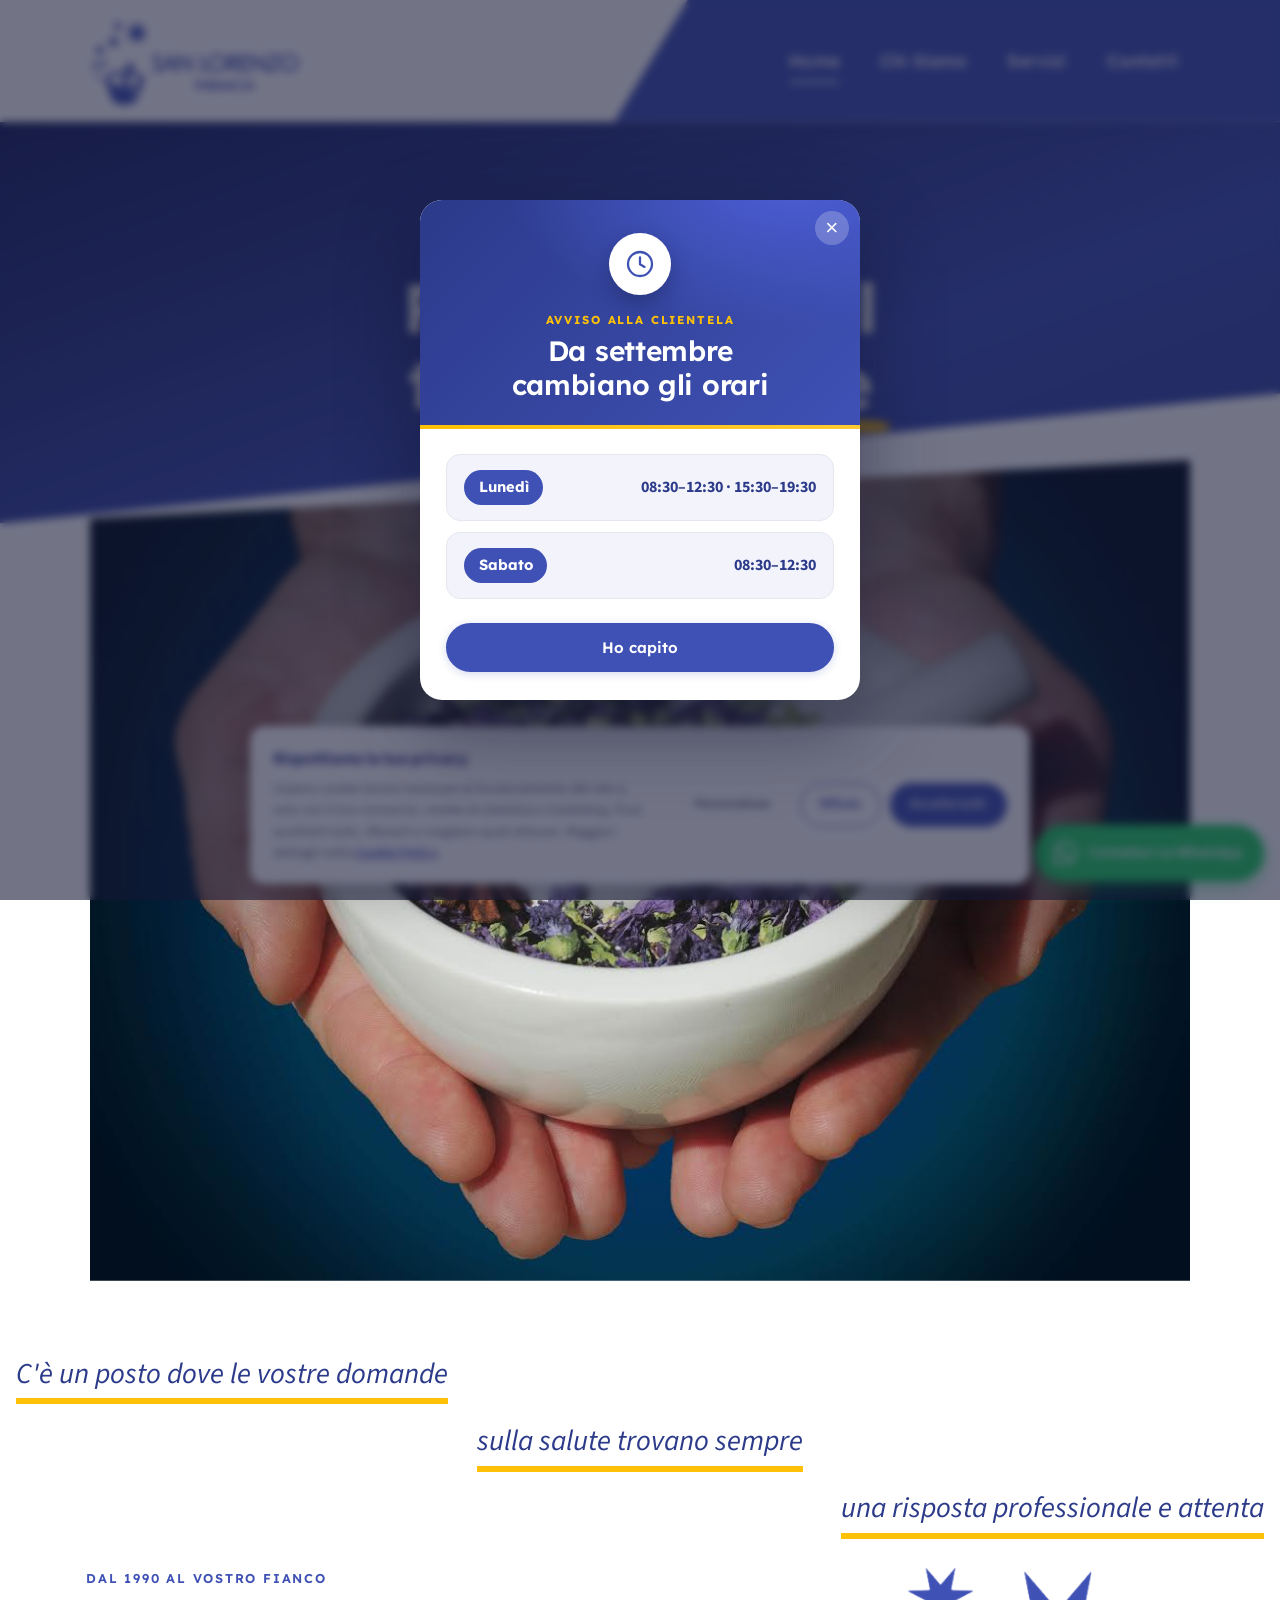
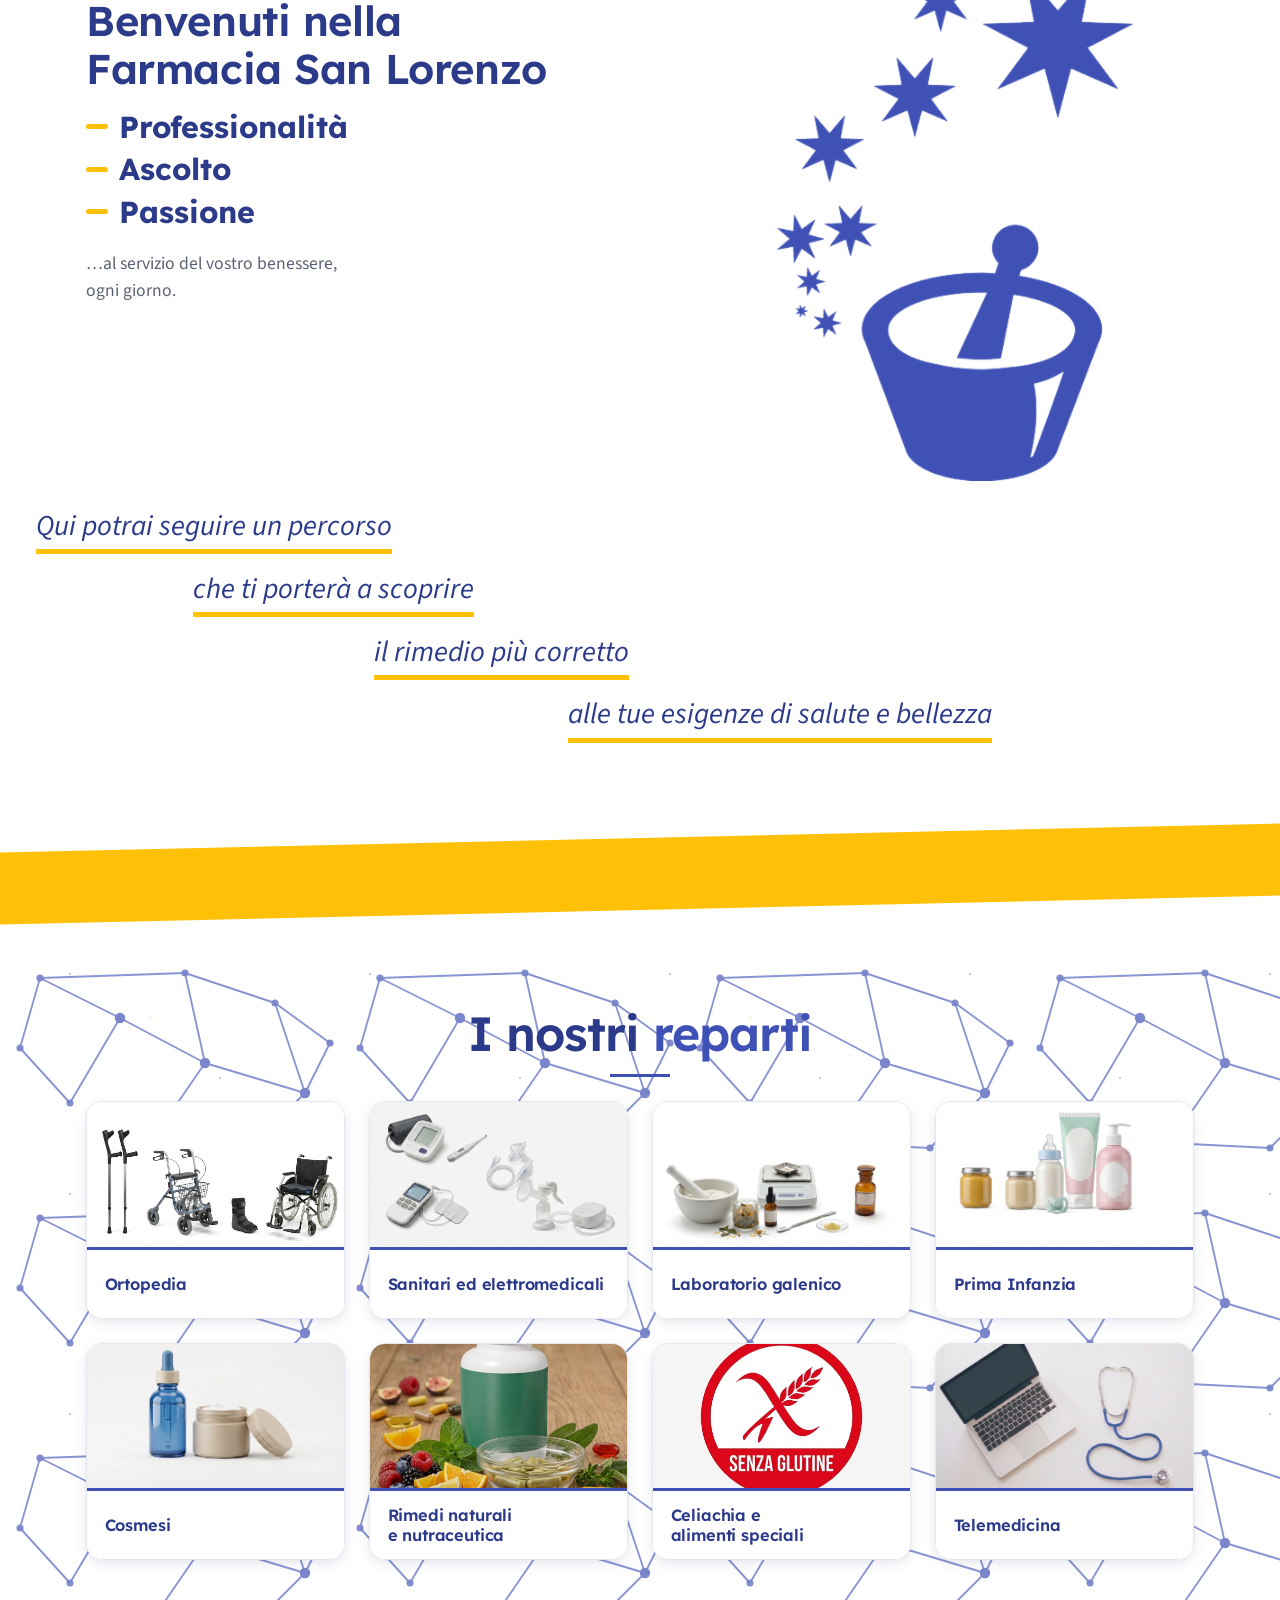
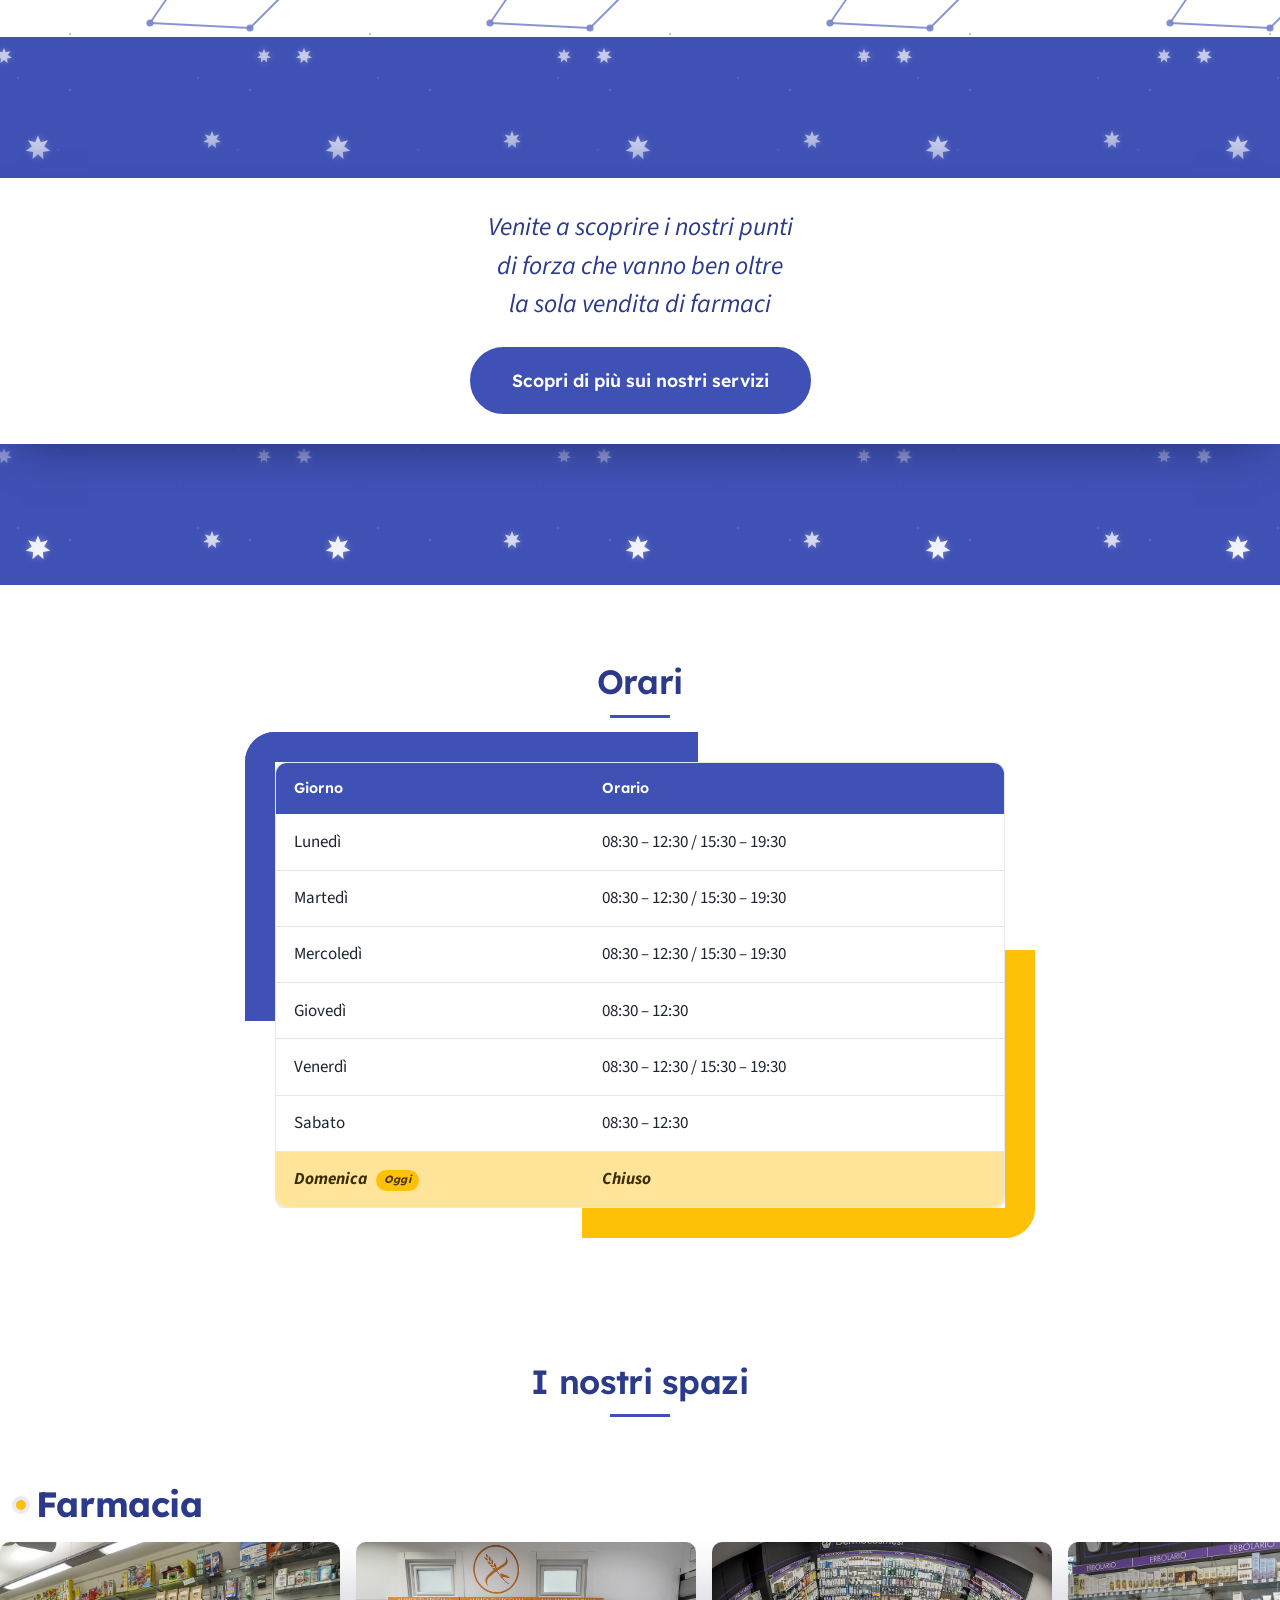
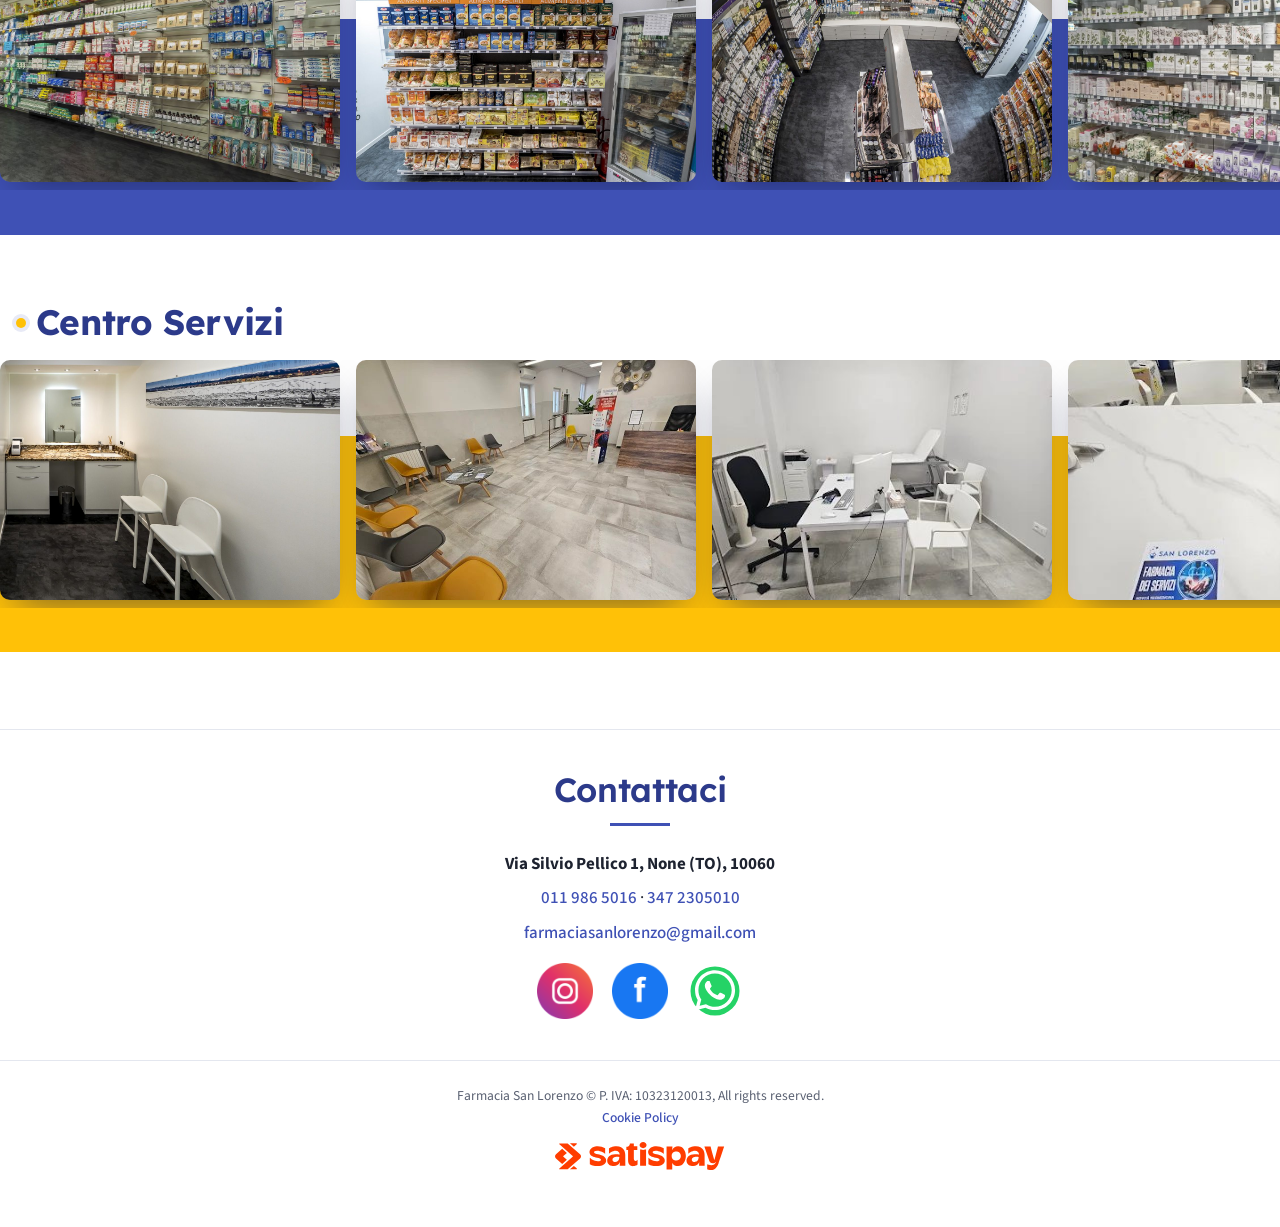
==== commit fa7a8e8d: "Add files via upload" ====
--- a/index.html
+++ b/index.html
@@ -38,7 +38,7 @@
 <section id="home-content-container" class="hero-b">
   <div class="container">
     <span class="hero-kick">Farmacia San Lorenzo</span>
-    <h1 id="home-content">Realizziamo il vostro <span class="brush">benessere<svg class="brush-svg" viewBox="0 0 1000 150" preserveAspectRatio="none" aria-hidden="true"><path fill="#FFC107" d="M8,74 C60,54 150,48 240,51 C360,55 470,66 590,62 C700,58 800,44 900,48 C960,50 992,60 996,76 C1000,92 980,106 918,108 C820,111 700,100 590,104 C470,108 360,116 240,112 C150,109 70,114 30,100 C6,92 2,86 8,74 Z"/></svg></span></h1>
+    <h1 id="home-content">Realizziamo il tuo <span class="brush">benessere<svg class="brush-svg" viewBox="0 0 1000 150" preserveAspectRatio="none" aria-hidden="true"><path fill="#FFC107" d="M8,74 C60,54 150,48 240,51 C360,55 470,66 590,62 C700,58 800,44 900,48 C960,50 992,60 996,76 C1000,92 980,106 918,108 C820,111 700,100 590,104 C470,108 360,116 240,112 C150,109 70,114 30,100 C6,92 2,86 8,74 Z"/></svg></span></h1>
   </div>
 </section>
 <section class="hero-photo hero-photo--diag">
@@ -72,10 +72,10 @@
 </section>
 <div class="fraseadeffetto frase-sentiero">
   <div class="container"><h1>
-    <span class="fs-riga fs-r1">Qui potrete seguire un percorso</span>
-    <span class="fs-riga fs-r2">che vi porter&agrave; a scoprire</span>
+    <span class="fs-riga fs-r1">Qui potrai seguire un percorso</span>
+    <span class="fs-riga fs-r2">che ti porter&agrave; a scoprire</span>
     <span class="fs-riga fs-r3">il rimedio pi&ugrave; corretto</span>
-    <span class="fs-riga fs-r4">alle vostre esigenze di salute e bellezza</span>
+    <span class="fs-riga fs-r4">alle tue esigenze di salute e bellezza</span>
   </h1></div>
 </div>
 <div class="nastro-wrap" aria-hidden="true"><div class="nastro nastro--giallo"></div></div>
--- a/style.css
+++ b/style.css
@@ -112,7 +112,9 @@
 .pb50 { padding-bottom: 50px; } .pb60 { padding-bottom: 60px; }
 
 /* ===== Header ===== */
-header { position: sticky; top: 0; z-index: 1000; background: rgba(255,255,255,.97); backdrop-filter: blur(8px); box-shadow: var(--shadow); }
+/* Niente backdrop-filter: su barra sticky costa un blur a tutta larghezza a ogni frame
+   di scroll. Con lo sfondo già opaco al 97% l'effetto era invisibile: sfondo pieno. */
+header { position: sticky; top: 0; z-index: 1000; background: #fff; box-shadow: var(--shadow); }
 .navbar-inner { padding: .8rem 0; }
 .navbar-inner .container { display: flex; align-items: center; justify-content: space-between; gap: 1rem; }
 .nav-panel { display: none; }
@@ -154,10 +156,13 @@
 
   /* Pannello blu diagonale dietro il menu (soluzione "C"), a tutto bordo destro */
   header { overflow: hidden; }   /* sticky = già containing block per il pannello assoluto */
+  /* Il menu è ancorato al contenitore centrato (max 1140px), il pannello al bordo
+     destro della finestra: su schermi larghi la prima voce ("Home") finiva fuori dal blu.
+     Larghezza minima in px calcolata sul menu, così lo copre a qualsiasi risoluzione. */
   .nav-panel {
     display: block; position: absolute; top: 0; bottom: 0; right: 0;
-    width: 42%; background: var(--primary); z-index: 1;
-    clip-path: polygon(14% 0, 100% 0, 100% 100%, 0 100%);
+    width: max(52%, 620px); background: var(--primary); z-index: 1;
+    clip-path: polygon(11% 0, 100% 0, 100% 100%, 0 100%);
   }
   .navbar-brand, .navbar-collapse { position: relative; z-index: 2; }
   .navbar-nav li a,
@@ -245,6 +250,18 @@
 .hero-photo.hero-photo--diag{ max-width:none; margin: -34px auto 0; clip-path: polygon(0 34px, 100% 0, 100% 100%, 0 100%); }
 .hero-photo.hero-photo--diag img{ width:100%; max-width:1100px; margin:0 auto; }
 
+/* Su desktop l'inclinazione a 64px si legge poco sulla larghezza piena:
+   la accentuo. Mobile invariato (lì il cliente la trova già giusta). */
+@media (min-width: 992px){
+  #home-content-container.hero-b{
+    clip-path: polygon(0 0, 100% 0, 100% calc(100% - 130px), 0 100%);
+  }
+  .hero-photo.hero-photo--diag{
+    margin-top: -68px;
+    clip-path: polygon(0 68px, 100% 0, 100% 100%, 0 100%);
+  }
+}
+
 /* ===== Bande blu: sistema particellare (stelle del marchio + pulviscolo) ===== */
 .fraseadeffetto2 { overflow: hidden; }
 .fraseadeffetto2 > .container { position: relative; z-index: 2; }
@@ -253,7 +270,7 @@
   background-repeat: repeat; background-size: 300px 200px;
   filter: drop-shadow(0 0 3px rgba(255,255,255,.4));
   background-image: url("data:image/svg+xml,%3Csvg xmlns='http://www.w3.org/2000/svg' width='300' height='200'%3E%3Cdefs%3E%3Cpath id='s' d='M0,-9 L1.95,-4.06 L7.04,-5.61 L4.39,-1 L8.77,2 L3.52,2.81 L3.91,8.11 L0,4.5 L-3.91,8.11 L-3.52,2.81 L-8.77,2 L-4.39,-1 L-7.04,-5.61 L-1.95,-4.06 Z'/%3E%3C/defs%3E%3Cg fill='%23ffffff'%3E%3Cuse href='%23s' transform='translate(58 48) scale(1.4)' opacity='0.9'/%3E%3Cuse href='%23s' transform='translate(232 40)' opacity='0.72'/%3E%3Cuse href='%23s' transform='translate(150 122) scale(1.2)' opacity='0.82'/%3E%3Cuse href='%23s' transform='translate(284 156) scale(0.8)' opacity='0.6'/%3E%3Cuse href='%23s' transform='translate(24 156) scale(0.9)' opacity='0.64'/%3E%3C/g%3E%3Cg fill='%23FFC107'%3E%3Cuse href='%23s' transform='translate(256 106)' opacity='0.92'/%3E%3C/g%3E%3C/svg%3E");
-  animation: partDriftA 55s linear infinite;
+  /* deriva disattivata: animava background-position = ridisegno del livello a ogni frame */
 }
 .fraseadeffetto2::after {
   content: ''; position: absolute; inset: -25%; z-index: 1; pointer-events: none; opacity: .85;
@@ -265,7 +282,7 @@
     radial-gradient(1.2px 1.2px at 62px 122px, rgba(255,255,255,.36), transparent 60%),
     radial-gradient(1.5px 1.5px at 18px 100px, rgba(255,255,255,.46), transparent 60%),
     radial-gradient(1.3px 1.3px at 140px 132px, rgba(255,255,255,.4), transparent 60%);
-  animation: partDriftB 40s linear infinite, partTwinkle 7s ease-in-out infinite;
+  animation: partTwinkle 7s ease-in-out infinite;   /* solo opacità: composita, non ridisegna */
 }
 @keyframes partDriftA { to { background-position: 300px 200px; } }
 @keyframes partDriftB { to { background-position: -180px 150px; } }
@@ -304,7 +321,7 @@
   content: ''; position: absolute; inset: 0; z-index: 0; pointer-events: none;
   background-repeat: repeat; background-size: 340px 240px;
   background-image: url("data:image/svg+xml,%3Csvg xmlns='http://www.w3.org/2000/svg' width='340' height='240'%3E%3Cg stroke='%237986CB' stroke-opacity='0.88' stroke-width='1.9' fill='none'%3E%3Cpath d='M40,50 L120,90 M40,50 L185,45 M120,90 L70,175 M120,90 L205,135 M185,45 L205,135 M185,45 L275,75 M205,135 L150,215 M205,135 L305,165 M275,75 L305,165 M305,165 L250,220 M305,165 L330,115 M150,215 L250,220 M40,50 L20,120 M20,120 L70,175 M275,75 L330,115'/%3E%3C/g%3E%3Cg fill='%237986CB'%3E%3Ccircle cx='40' cy='50' r='3.6' opacity='0.95'/%3E%3Ccircle cx='120' cy='90' r='5.2' opacity='1'/%3E%3Ccircle cx='70' cy='175' r='3.6' opacity='0.92'/%3E%3Ccircle cx='185' cy='45' r='3.6' opacity='0.95'/%3E%3Ccircle cx='205' cy='135' r='5.2' opacity='1'/%3E%3Ccircle cx='150' cy='215' r='3.6' opacity='0.92'/%3E%3Ccircle cx='275' cy='75' r='3.6' opacity='0.95'/%3E%3Ccircle cx='305' cy='165' r='5.2' opacity='1'/%3E%3Ccircle cx='250' cy='220' r='3.6' opacity='0.92'/%3E%3Ccircle cx='330' cy='115' r='3.6' opacity='0.95'/%3E%3Ccircle cx='20' cy='120' r='3.6' opacity='0.92'/%3E%3C/g%3E%3C/svg%3E");
-  animation: molDrift 90s linear infinite, molBreath 11s ease-in-out infinite;
+  animation: molBreath 11s ease-in-out infinite;   /* solo opacità: composita, non ridisegna */
 }
 #reparti::after, #servizi-page::after {
   content: ''; position: absolute; inset: 0; z-index: 0; pointer-events: none;
@@ -351,11 +368,8 @@
 .fraseadeffetto h1 { font-size: clamp(1.3rem, 1.05rem + 1.1vw, 1.7rem); color: var(--primary-dark); }
 .fraseadeffetto2 { background: var(--primary); color: #fff; position: relative; }
 .fraseadeffetto2 h1 { color: #fff; font-size: clamp(1.25rem, 1rem + 1vw, 1.6rem); }
-.fraseadeffetto2 .container::before {
-  content: '\201C'; display: block; font-family: var(--font-head);
-  font-style: normal; font-size: 3.5rem; line-height: .6; color: var(--accent-yellow);
-  margin-bottom: .5rem;
-}
+/* virgolette gialle rimosse su richiesta del cliente */
+.fraseadeffetto2 .container::before { content: none; }
 .fraseadeffetto3 { background: var(--primary-light); }
 .fraseadeffetto3 h2 { color: var(--primary-dark); font-size: clamp(1.25rem, 1rem + 1vw, 1.6rem); }
 .frasesottoteam { background: var(--bg-alt); }
@@ -433,10 +447,8 @@
 }
 .valori-chiusura{ color:var(--text-light); font-size:1.1rem; line-height:1.55; max-width:34ch; margin:0; }
 .mortar-wrap { position: relative; max-width: 360px; margin: 0 auto; }
-.mortar-wrap::before {
-  content: ''; position: absolute; inset: 0; z-index: 0;
-  background: url("assets/img/pennellata-gialla.svg") center/contain no-repeat;
-}
+/* scia gialla dietro le stelle del logo rimossa su richiesta del cliente */
+.mortar-wrap::before { content: none; }
 .mortar-wrap img { position: relative; z-index: 1; width: 100%; height: auto; display: block; }
 @media (max-width: 820px) {
   .benvenuti { grid-template-columns: 1fr; gap: 2.5rem; text-align: center; }
@@ -448,6 +460,25 @@
 .page-hero { padding: clamp(2.5rem,6vw,4.5rem) 0 clamp(1rem,3vw,2rem); text-align: center; }
 .page-hero h1 { margin-bottom: .5rem; }
 .page-hero .lead-text { max-width: 54ch; }
+
+/* Servizi: su desktop la rete di sfondo esce dal contenitore e va a tutta larghezza
+   (come in home). Il contenitore normalmente la tagliava a 1240px.
+   `overflow-x: clip` sul body evita la barra di scorrimento orizzontale;
+   `clip` (non `hidden`) non crea un contenitore di scroll, quindi l'header sticky continua a funzionare. */
+@media (min-width: 992px){
+  /* Il contenitore diventa largo quanto la pagina, così la rete di sfondo (che sta
+     nel suo ::before con inset:0) copre tutta la larghezza come in home.
+     Il contenuto resta incolonnato a 1240px grazie al padding calcolato.
+     Selettore piu' specifico perche' piu' avanti nel foglio c'e' un altro
+     `#servizi-page { max-width:1240px; overflow-x:clip }`. */
+  body #servizi-page{
+    max-width: none;
+    padding-inline: 1.25rem;
+    overflow: hidden;
+  }
+  /* il contenuto resta incolonnato e centrato: e' la card a limitarsi, non il contenitore */
+  body #servizi-page > .servizio{ max-width: 1240px; margin-inline: auto; }
+}
 
 /* ===== Servizi — testata "masthead" editoriale =====
    Titolo grande e asimmetrico in pervinca, filo verticale pervinca sul bordo,
@@ -507,7 +538,7 @@
   font-size: clamp(1.5rem, 1.1rem + 2vw, 2.5rem); line-height: 1.25;
   max-width: 22ch; margin: 0 auto; letter-spacing: -.01em;
 }
-.pullquote p::before { content: '\201C'; color: var(--accent-yellow); font-size: 1.4em; line-height: 0; vertical-align: -.35em; margin-right: .08em; }
+.pullquote p::before { content: none; }   /* virgolette gialle rimosse su richiesta del cliente */
 
 /* Approccio + valori */
 .approccio-intro { max-width: 640px; margin: 0 auto 2.5rem; text-align: center; }
@@ -807,7 +838,7 @@
   max-width:none; margin:0 auto; line-height:1.2;
   font-size: clamp(1.3rem, 1rem + 1.1vw, 1.8rem);        /* proporzionata: sotto i titoli */
 }
-.frase-gradini .fg-riga{ display:block; margin-bottom: clamp(.7rem, 1.8vw, 1.3rem); }
+.frase-gradini .fg-riga{ display:block; margin-bottom: clamp(1.1rem, 1.8vw, 1.3rem); }
 .frase-gradini .fg-riga:last-child{ margin-bottom:0; }
 .frase-gradini .fg-riga--sx{ text-align:left; }
 .frase-gradini .fg-riga--centro{ text-align:center; }
@@ -832,14 +863,15 @@
   .js .frase-gradini > .container.is-visible .fg-riga--dx{ transition-delay:.56s; }
 }
 /* Avvicino "Benvenuti" alla frase sopra: meno spazio sotto la frase e sopra la sezione */
-.fraseadeffetto.frase-gradini{ padding-bottom: clamp(.3rem, .8vw, .7rem); overflow-x: clip; }
+.fraseadeffetto.frase-gradini{ padding-bottom: clamp(.7rem, .8vw, .7rem); overflow-x: clip; }
 .fraseadeffetto.frase-sentiero{ overflow-x: clip; }
-#chisiamo{ padding-top: clamp(.5rem, 1.4vw, 1.1rem); padding-bottom: clamp(.4rem, 1.2vw, 1rem); }
+/* minimi alzati: su mobile il clamp cadeva sul minimo e le sezioni si schiacciavano */
+#chisiamo{ padding-top: clamp(1rem, 1.4vw, 1.1rem); padding-bottom: clamp(.9rem, 1.2vw, 1rem); }
 
 /* ===== Home — frase "Qui potrete...": sentiero discendente (V2) =====
    Le righe scendono verso destra con passo crescente, come un percorso.
    Avvicinata alla sezione sopra; ingresso animato riga per riga allo scroll. */
-.fraseadeffetto.frase-sentiero{ padding-top: clamp(.4rem, 1vw, .9rem); }
+.fraseadeffetto.frase-sentiero{ padding-top: clamp(.85rem, 1vw, .9rem); }
 .frase-sentiero > .container{ max-width: 1240px; }
 .fraseadeffetto.frase-sentiero h1{
   max-width:none; margin:0; text-align:left; text-wrap:initial;
@@ -1199,10 +1231,12 @@
    ============================================================ */
 @property --cs-angle { syntax: '<angle>'; inherits: false; initial-value: 0deg; }
 
-/* Grana leggera su tutta la pagina (riempie il "piatto") */
+/* RIMOSSA la grana fissa a tutto schermo: era `position:fixed` + `mix-blend-mode:multiply`,
+   costringeva il browser a rifondere l'intera finestra a ogni frame di scroll
+   (causa principale dello scroll lento/scattoso). Resa inerte, non eliminata,
+   per non spostare nulla d'altro nel foglio di stile. */
 .page-chisiamo::after{
-  content:''; position:fixed; inset:0; z-index:1; pointer-events:none; opacity:.035; mix-blend-mode:multiply;
-  background-image:url("data:image/svg+xml,%3Csvg xmlns='http://www.w3.org/2000/svg' width='180' height='180'%3E%3Cfilter id='n'%3E%3CfeTurbulence type='fractalNoise' baseFrequency='0.9' numOctaves='2'/%3E%3C/filter%3E%3Crect width='180' height='180' filter='url(%23n)'/%3E%3C/svg%3E");
+  content:none;
 }
 
 /* Alterno gli sfondi delle sezioni bianche (:has) — niente più "tutto bianco" */
@@ -1274,10 +1308,7 @@
   border:1px solid color-mix(in srgb, var(--primary) 12%, var(--border)); border-radius:22px;
   padding:2.2rem 2.4rem; box-shadow:var(--shadow-sm); position:relative;
 }
-.page-chisiamo .team-frase::before{
-  content:'\201C'; position:absolute; top:0; left:1rem; font-family:var(--font-head); font-size:4.2rem; line-height:1;
-  color:var(--accent-yellow); opacity:.9;
-}
+.page-chisiamo .team-frase::before{ content:none; }   /* virgolette gialle rimosse */
 
 /* ===== Chi Siamo — sezione "block": colore pieno a tutta larghezza + pannello bianco laterale ===== */
 .page-chisiamo .page-hero.ph-blocks{
@@ -1307,7 +1338,7 @@
   background:#fff; padding:1.7rem 1.9rem;
   display:flex; flex-direction:column; justify-content:center;
 }
-.chk-cell--teal{ background: var(--teal); }
+.chk-cell--teal{ background: var(--accent-yellow); }   /* era teal: sostituito col giallo della farmacia */
 .chk-cell--blue{ background: var(--primary); }
 .chk-cell--txt h3{ color: var(--primary-dark); font-size:1.2rem; margin-bottom:.5rem; }
 .chk-cell--txt p{ color: var(--primary-dark); font-size:.96rem; line-height:1.58; margin:0; }
@@ -1330,7 +1361,7 @@
    Testi, icone e accenti (blu, giallo) restano invariati.
    ============================================================ */
 /* 1. testata: teal pieno */
-.page-chisiamo .page-hero.ph-blocks{ background: var(--teal); }
+.page-chisiamo .page-hero.ph-blocks{ background: var(--accent-yellow); }   /* era teal */
 
 /* 2. storia: scacchiera 2×2 (vedi blocco sopra) */
 
@@ -1341,10 +1372,10 @@
 /* striscia blu piena: divide la citazione da "Il nostro approccio" */
 .striscia-blu{ height:64px; background: var(--primary); }
 
-/* 4. valori: spezzone orizzontale — intro su bianco, card su fascia teal */
+/* 4. valori: spezzone orizzontale — intro su bianco, card su fascia gialla */
 .page-chisiamo section:has(.valori){ background:#fff; }
 .page-chisiamo .valori-band{
-  background: var(--teal);
+  background: var(--accent-yellow);   /* era teal */
   padding: clamp(2.2rem,4vw,3.4rem) 0;
   margin-top: clamp(1.6rem,3vw,2.4rem);
 }
@@ -1383,16 +1414,23 @@
 .tm--bianca img{ border-color: var(--primary-tint); }
 .tm--blu{ background: var(--primary); }
 .tm--blu b{ color:#fff; }
-.tm--teal{ background: var(--teal); }
-.tm--teal b{ color:#fff; }
+/* era teal: ora giallo. Il bianco sul giallo sarebbe illeggibile -> testo blu scuro */
+.tm--teal{ background: var(--accent-yellow); }
+.tm--teal b{ color: var(--primary-darker); }
+.tm-frase.tm--teal{ color: var(--primary-darker); }
 .tm-frase{
   grid-column:span 2; margin:0; padding:1.6rem 1.7rem;
   display:flex; align-items:center;
   font-style:italic; font-size:.97rem; line-height:1.55; color:#fff;
 }
-.tm-frase::before{
-  content:'\201C'; color: var(--accent-yellow); font-family:var(--font-head);
-  font-size:2.5rem; line-height:0; vertical-align:-.3em; margin-right:.14em; font-style:normal;
-}
+.tm-frase::before{ content:none; }   /* virgolette gialle rimosse */
 @media (max-width:900px){ .team-43{ grid-template-columns:repeat(4,1fr); } }
-@media (max-width:560px){ .team-43{ grid-template-columns:repeat(2,1fr); } }
+@media (max-width:560px){
+  .team-43{ grid-template-columns:repeat(2,1fr); }
+  /* senza questo ogni cella terrebbe "span 2" e occuperebbe entrambe le colonne:
+     la scacchiera diventava una pila di blocchi a tutta larghezza */
+  .team-43 .tm, .team-43 .tm-frase{ grid-column: span 1; }
+  .team-43 > *{ min-height:170px; }
+  .tm img{ width:82px; height:82px; }
+  .tm-frase{ padding:1.1rem 1.2rem; font-size:.9rem; }
+}
